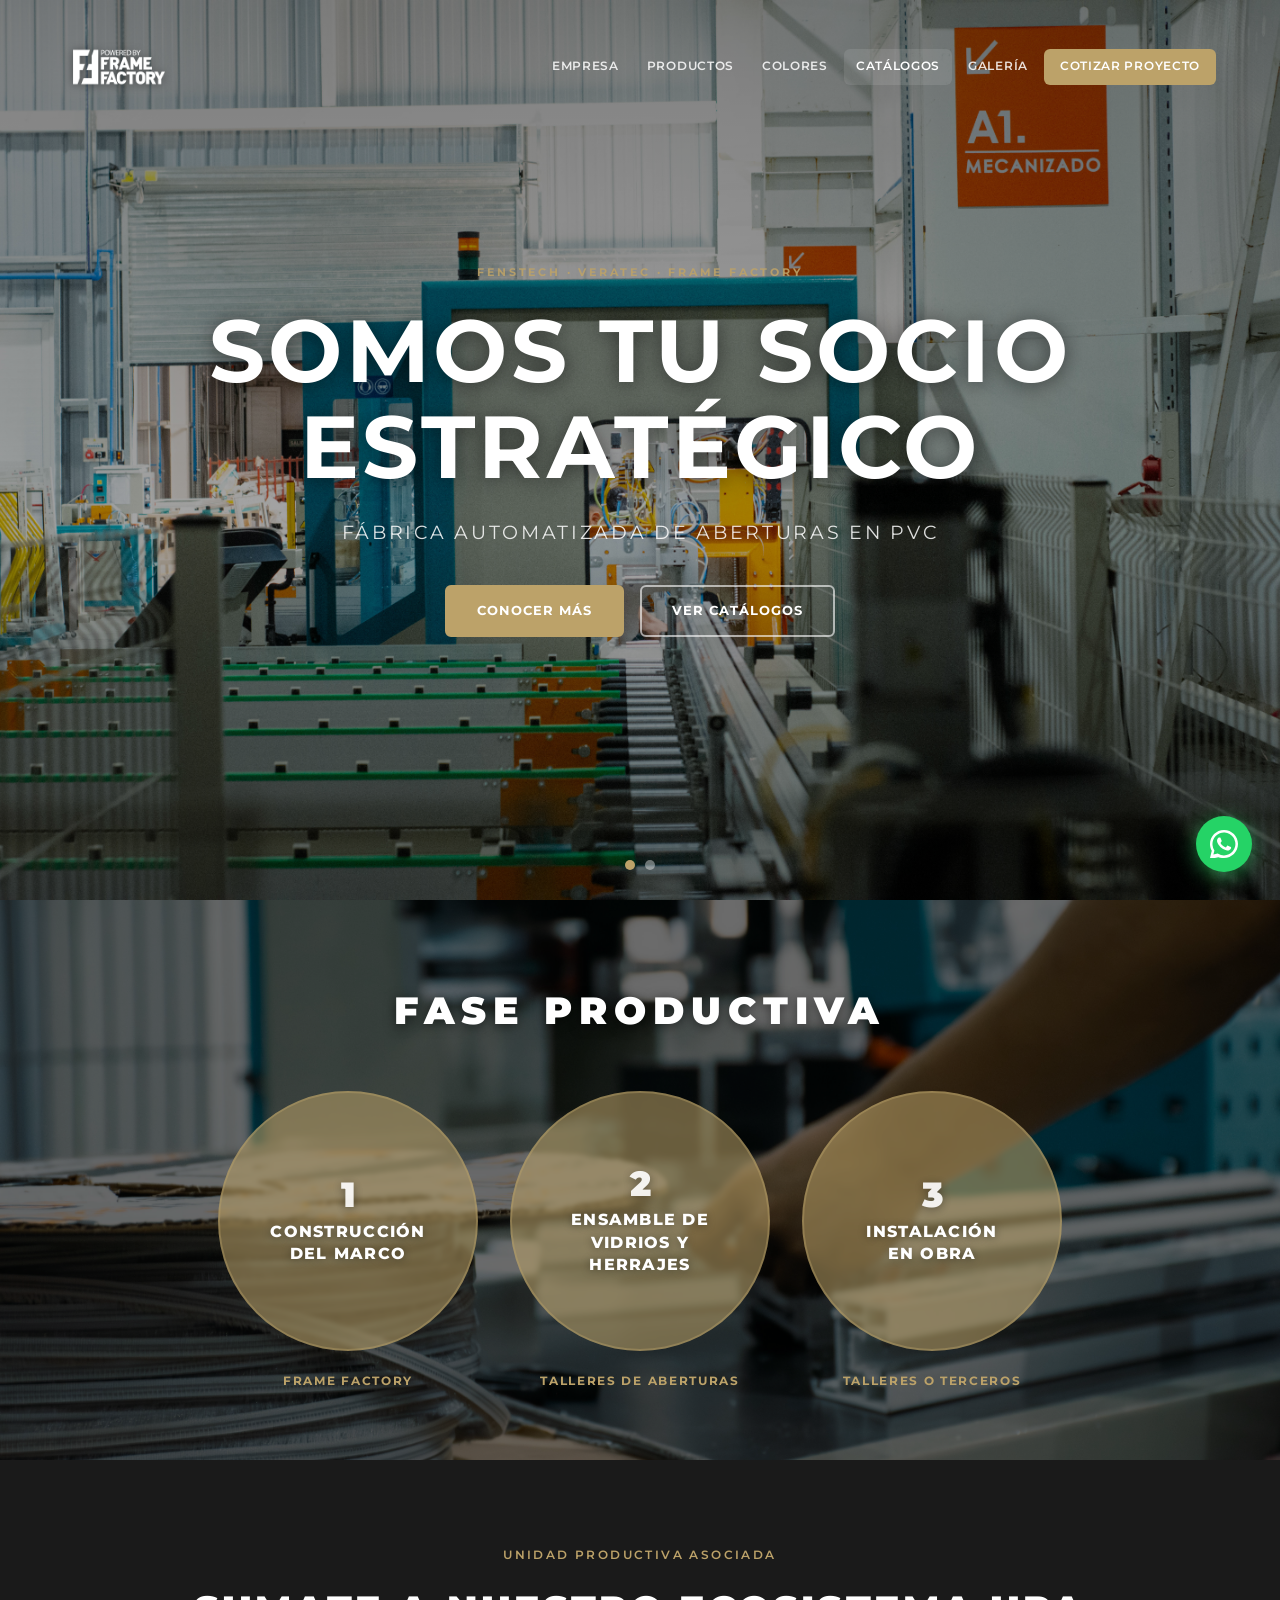
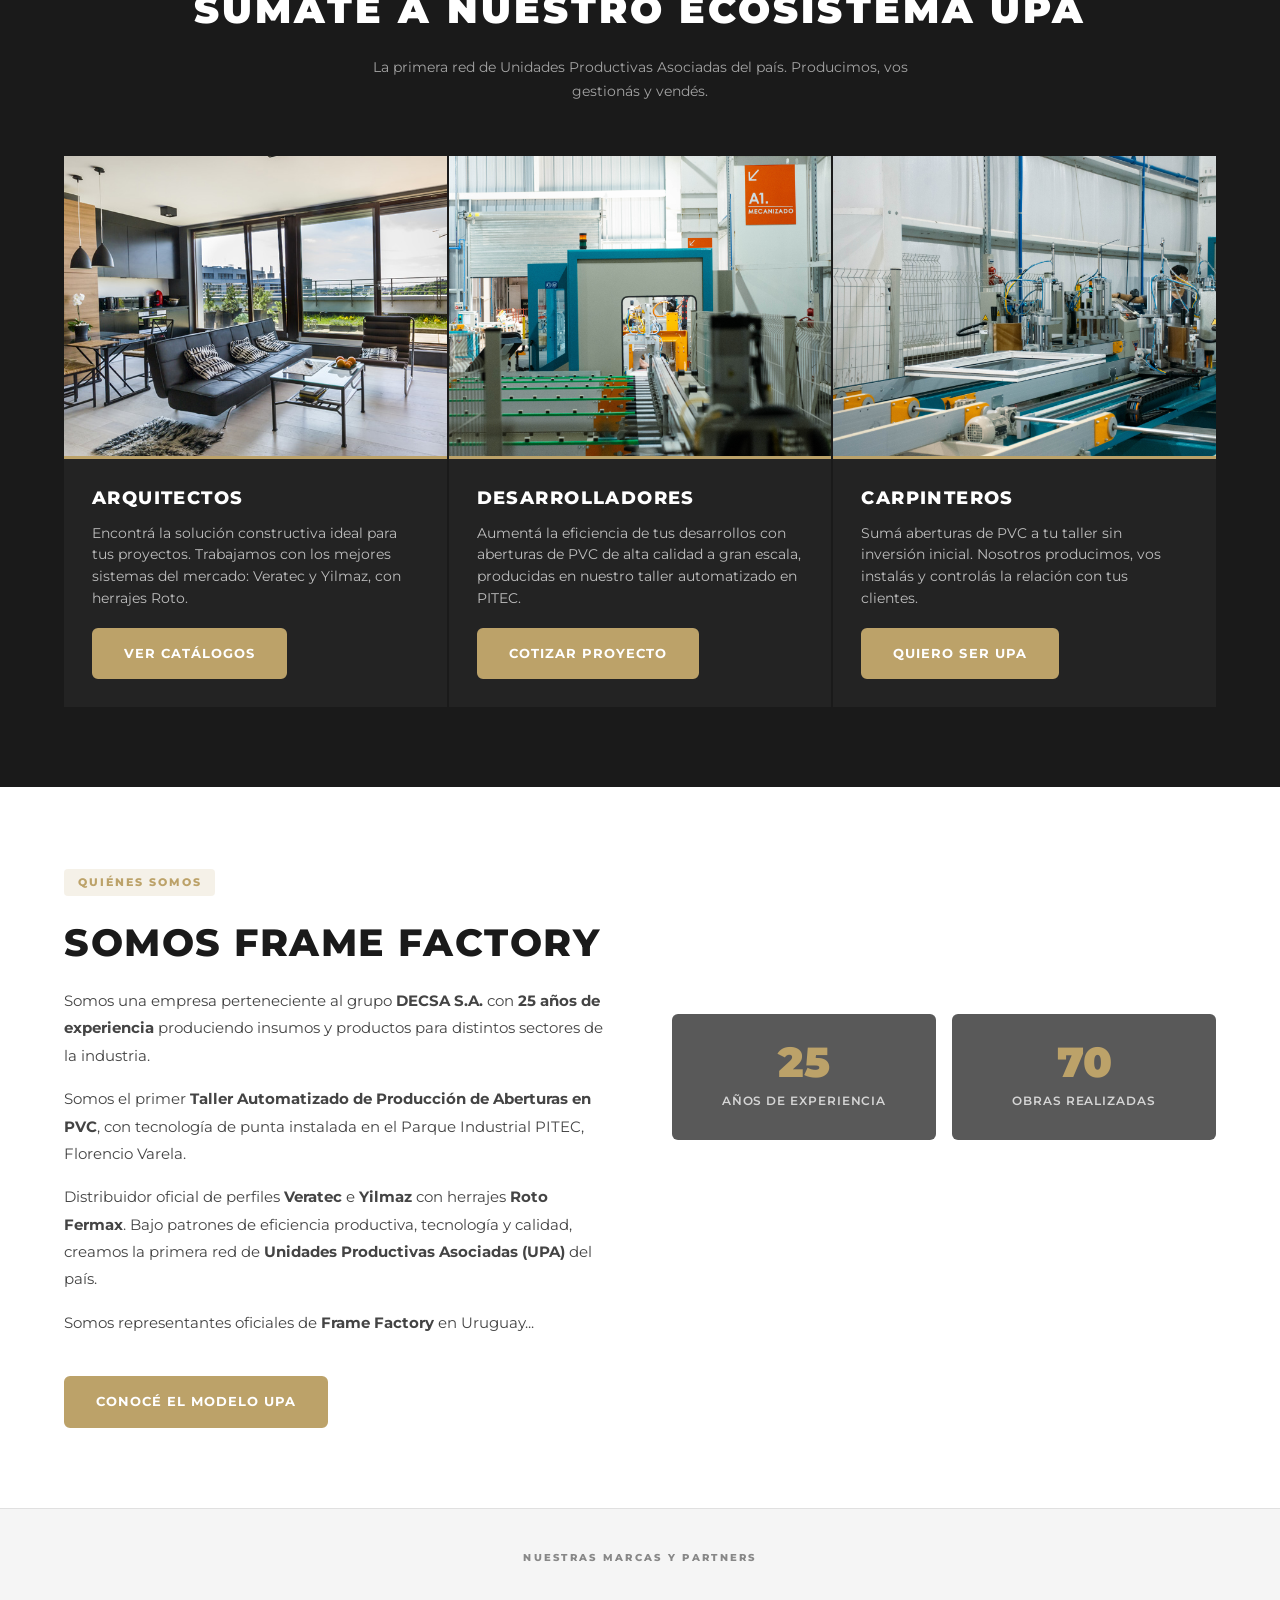
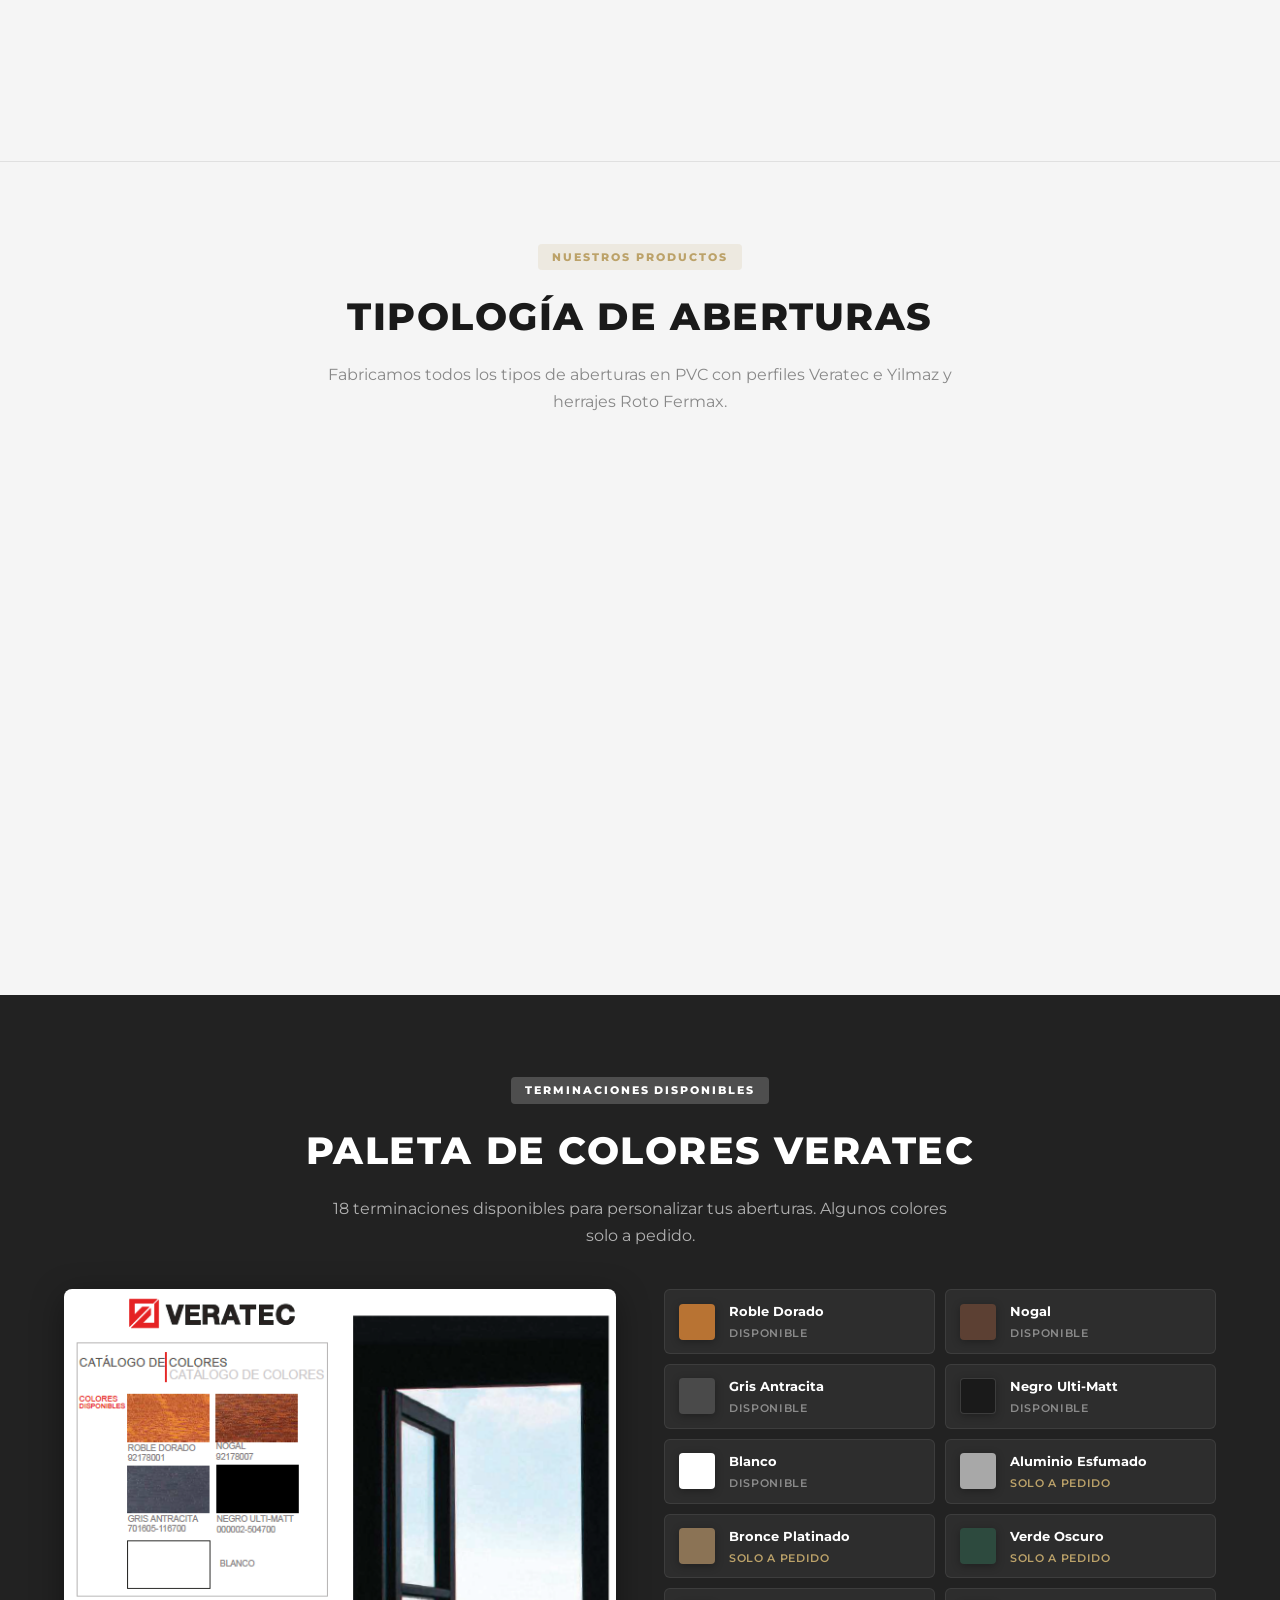
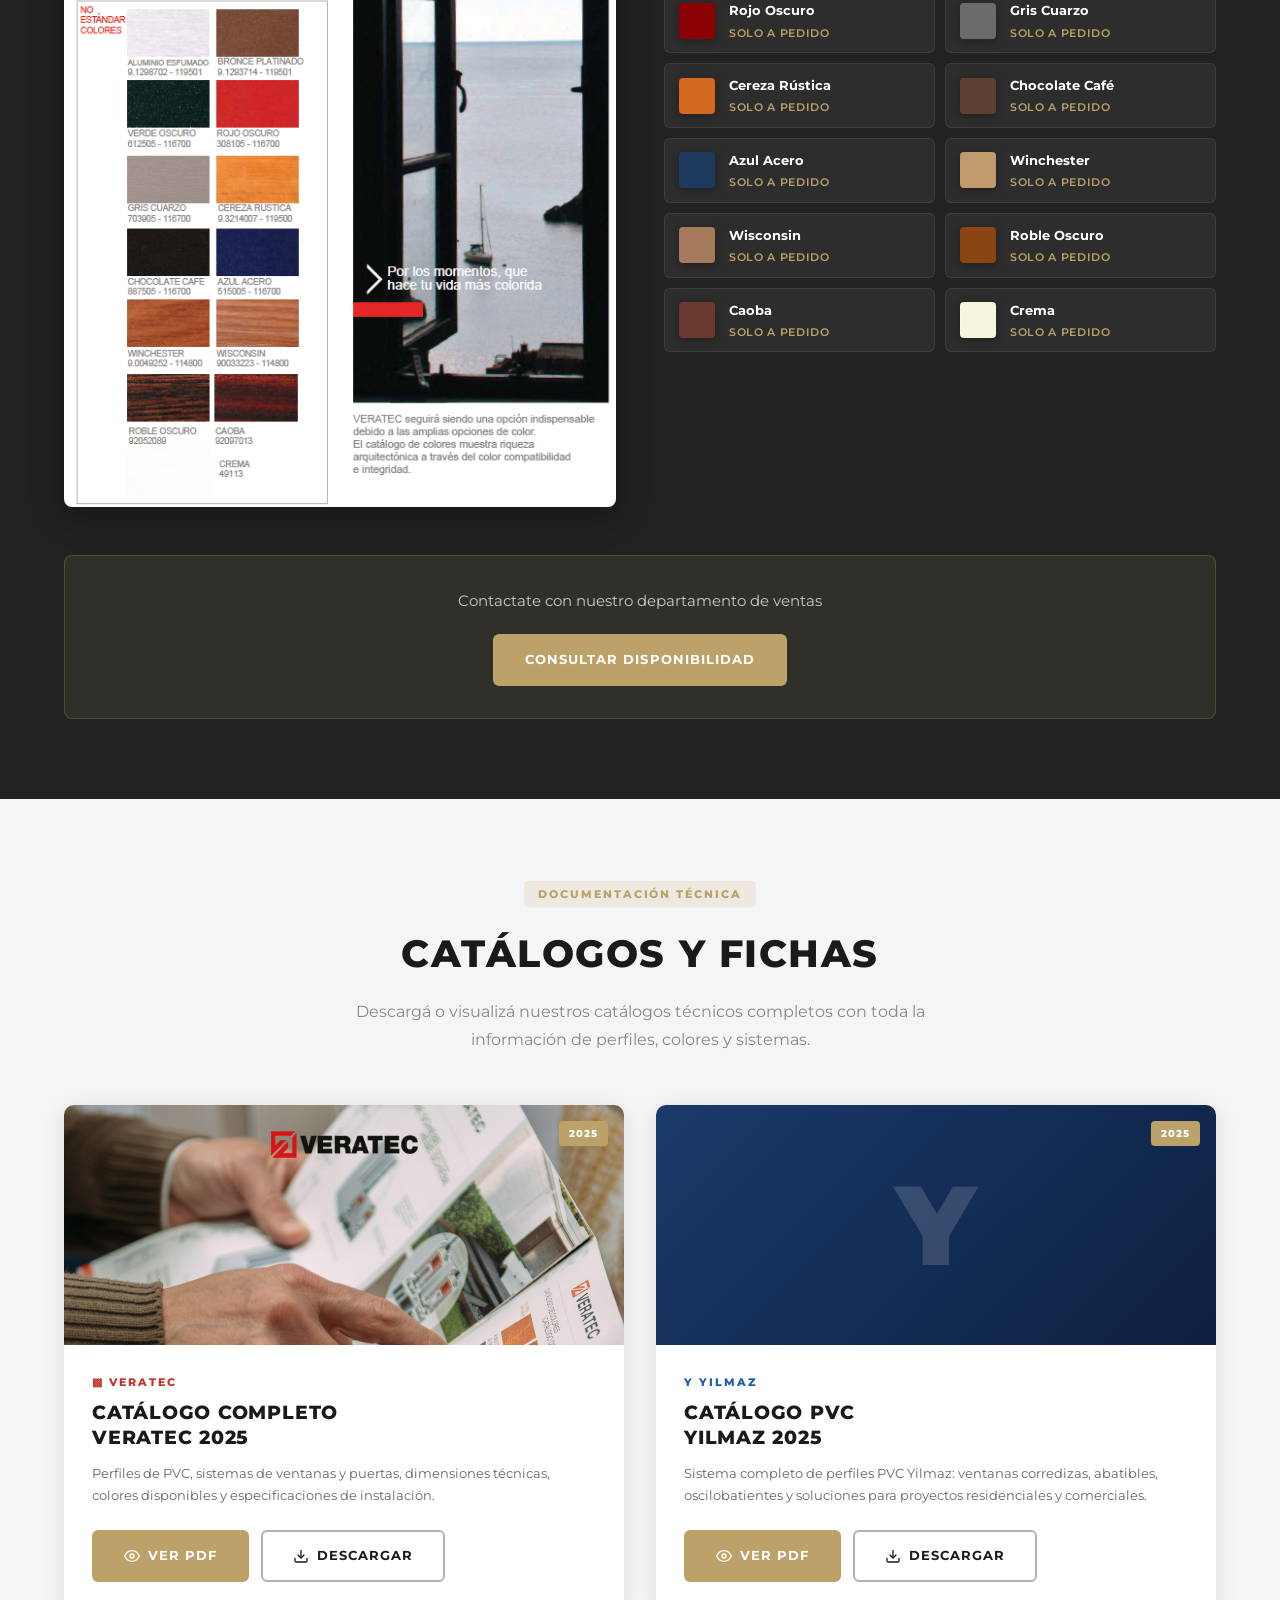
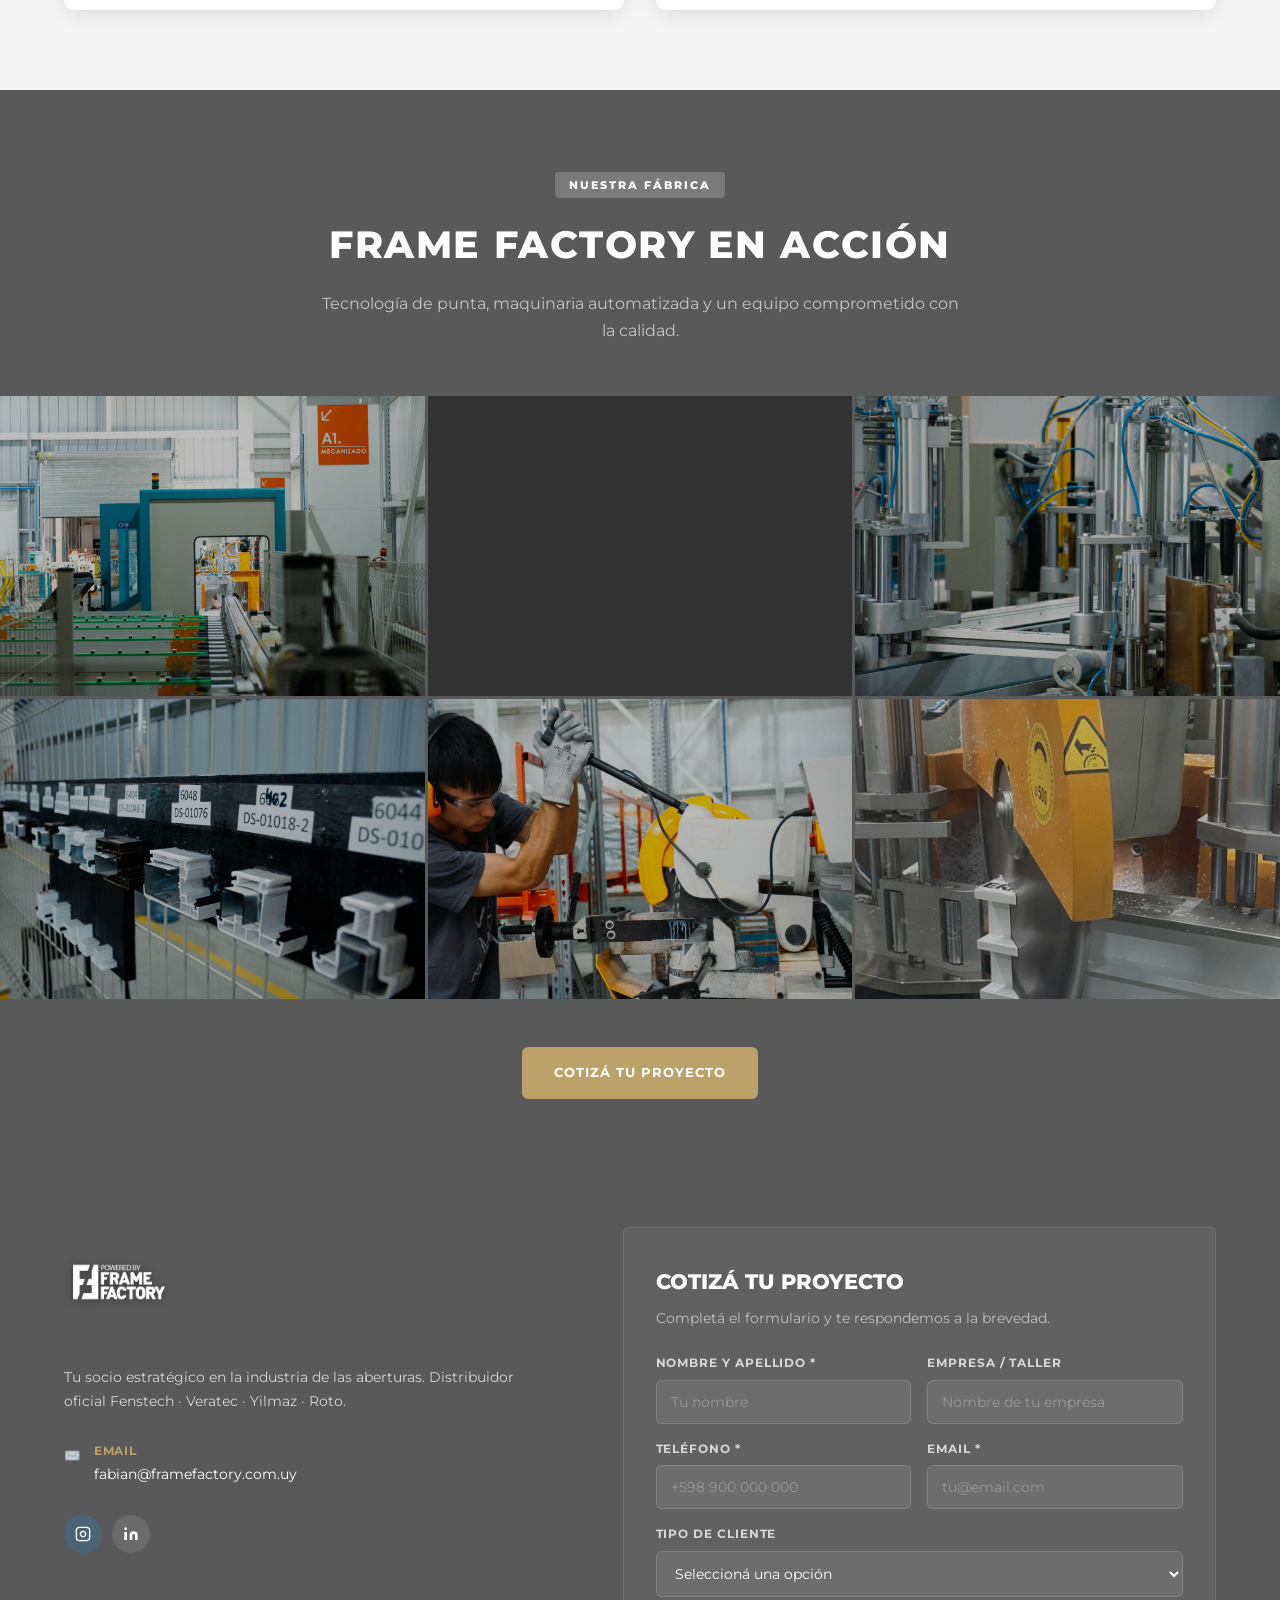
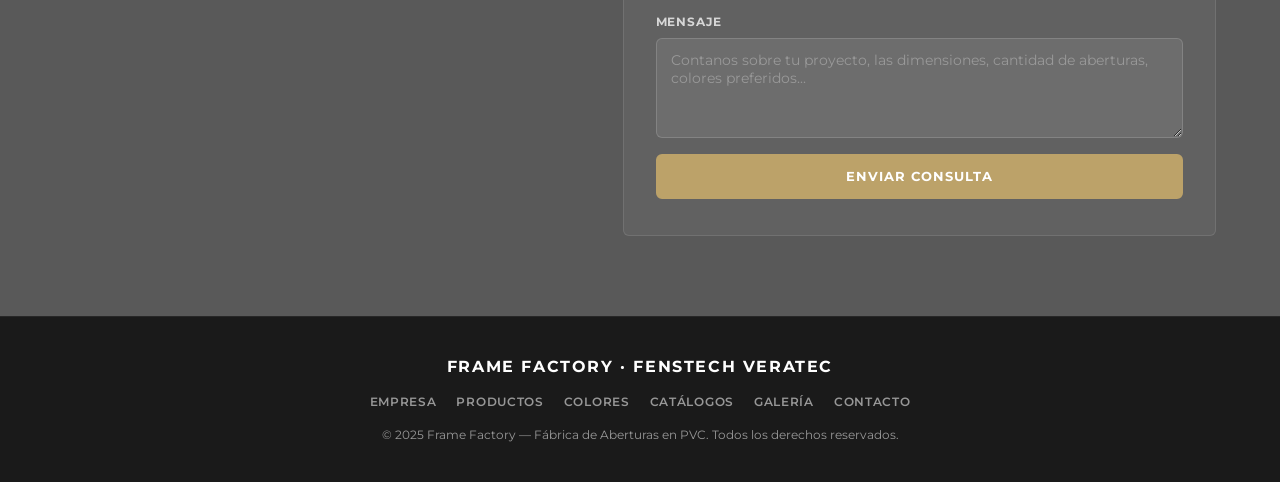
==== index.html @ 64dab358 "Agregar imagen banderola" ====
<!DOCTYPE html>
<html lang="es">
<head>
  <meta charset="UTF-8" />
  <meta name="viewport" content="width=device-width, initial-scale=1.0" />
  <title>Frame Factory – Fábrica de Aberturas en PVC | Fenstech Veratec</title>
  <link rel="icon" type="image/svg+xml" href="img/favicon.svg" />
  <link rel="icon" type="image/png" href="img/logo.png" />
  <link rel="apple-touch-icon" href="img/logo.png" />
  <meta name="description" content="Frame Factory – Primer taller automatizado de aberturas en PVC de Argentina. Distribuidor Fenstech Veratec. Florencio Varela, Buenos Aires." />
  <meta property="og:title" content="Frame Factory – Fábrica de Aberturas en PVC" />
  <meta property="og:description" content="Primer taller automatizado de aberturas en PVC. Distribuidor Fenstech Veratec · Yilmaz · Roto." />
  <meta property="og:image" content="img/hero/hero1.jpg" />
  <meta property="og:type" content="website" />
  <link rel="preconnect" href="https://fonts.googleapis.com" />
  <link rel="preconnect" href="https://fonts.gstatic.com" crossorigin />
  <link href="https://fonts.googleapis.com/css2?family=Montserrat:wght@300;400;500;600;700;800;900&display=swap" rel="stylesheet" />
  <link rel="stylesheet" href="css/style.css" />
</head>
<body>

  <!-- ===== HEADER ===== -->
  <header class="header" id="header">
    <div class="container header__inner">
      <a href="#" class="logo">
        <img src="img/logo.png"
             alt="Frame Factory"
             class="logo__img" />
      </a>
      <nav class="nav" id="nav">
        <a href="#empresa"    class="nav__link">Empresa</a>
        <a href="#productos"  class="nav__link">Productos</a>
        <a href="#colores"    class="nav__link">Colores</a>
        <a href="#catalogos"  class="nav__link">Catálogos</a>
        <a href="#galeria"    class="nav__link">Galería</a>
        <a href="#contacto"   class="nav__link nav__link--cta">Cotizar Proyecto</a>
      </nav>
      <button class="hamburger" id="hamburger" aria-label="Menú">
        <span></span><span></span><span></span>
      </button>
    </div>
  </header>

  <!-- ===== HERO CAROUSEL ===== -->
  <section class="hero" id="inicio">
    <div class="hero__slides">
      <div class="hero__slide hero__slide--1 active"></div>
      <div class="hero__slide hero__slide--2"></div>
    </div>
    <div class="hero__overlay"></div>
    <div class="hero__content container">
      <p class="hero__eyebrow">FENSTECH · VERATEC · FRAME FACTORY</p>
      <h1 class="hero__title">
        SOMOS TU SOCIO<br>ESTRATÉGICO
      </h1>
      <p class="hero__subtitle">FÁBRICA AUTOMATIZADA DE ABERTURAS EN PVC</p>
      <div class="hero__btns">
        <a href="#empresa"   class="btn btn--gold">Conocer más</a>
        <a href="#catalogos" class="btn btn--outline">Ver catálogos</a>
      </div>
    </div>
    <div class="hero__dots">
      <span class="hero__dot active" data-slide="0"></span>
      <span class="hero__dot" data-slide="1"></span>
    </div>
  </section>

  <!-- ===== FASE PRODUCTIVA ===== -->
  <section class="fase" id="fase">
    <div class="fase__bg" data-bg="img/fabrica/fase-bg.jpg"></div>
    <div class="fase__overlay"></div>
    <div class="fase__inner">
      <h2 class="fase__title">FASE PRODUCTIVA</h2>
      <div class="fase__circles">
        <div class="fase__col">
          <div class="fase__circle">
            <div class="fase__circle-inner">
              <span class="fase__num">1</span>
              <span class="fase__step">CONSTRUCCIÓN<br>DEL MARCO</span>
            </div>
          </div>
          <p class="fase__sub">FRAME FACTORY</p>
        </div>
        <div class="fase__col">
          <div class="fase__circle">
            <div class="fase__circle-inner">
              <span class="fase__num">2</span>
              <span class="fase__step">ENSAMBLE DE<br>VIDRIOS Y HERRAJES</span>
            </div>
          </div>
          <p class="fase__sub">TALLERES DE ABERTURAS</p>
        </div>
        <div class="fase__col">
          <div class="fase__circle">
            <div class="fase__circle-inner">
              <span class="fase__num">3</span>
              <span class="fase__step">INSTALACIÓN<br>EN OBRA</span>
            </div>
          </div>
          <p class="fase__sub">TALLERES O TERCEROS</p>
        </div>
      </div>
    </div>
  </section>

  <!-- ===== UPA ECOSYSTEM ===== -->
  <section class="upa-eco section--dark" id="upa">
    <div class="container">
      <div class="upa-eco__header">
        <span class="upa-eco__label">Unidad Productiva Asociada</span>
        <h2 class="upa-eco__title">SUMATE A NUESTRO ECOSISTEMA UPA</h2>
        <p class="upa-eco__desc">La primera red de Unidades Productivas Asociadas del país. Producimos, vos gestionás y vendés.</p>
      </div>
      <div class="upa-eco__grid">
        <div class="upa-eco__card">
          <div class="upa-eco__img upa-eco__img--arquitectos" data-bg="img/partners/instalacion-pvc.jpg"></div>
          <div class="upa-eco__content">
            <h3>Arquitectos</h3>
            <p>Encontrá la solución constructiva ideal para tus proyectos. Trabajamos con los mejores sistemas del mercado: Veratec y Yilmaz, con herrajes Roto.</p>
            <a href="#catalogos" class="btn btn--gold">Ver Catálogos</a>
          </div>
        </div>
        <div class="upa-eco__card">
          <div class="upa-eco__img upa-eco__img--desarrolladores" data-bg="img/hero/hero1.jpg"></div>
          <div class="upa-eco__content">
            <h3>Desarrolladores</h3>
            <p>Aumentá la eficiencia de tus desarrollos con aberturas de PVC de alta calidad a gran escala, producidas en nuestro taller automatizado en PITEC.</p>
            <a href="#contacto" class="btn btn--gold">Cotizar Proyecto</a>
          </div>
        </div>
        <div class="upa-eco__card">
          <div class="upa-eco__img upa-eco__img--carpinteros" data-bg="img/hero/hero2.jpg"></div>
          <div class="upa-eco__content">
            <h3>Carpinteros</h3>
            <p>Sumá aberturas de PVC a tu taller sin inversión inicial. Nosotros producimos, vos instalás y controlás la relación con tus clientes.</p>
            <a href="#contacto" class="btn btn--gold">Quiero ser UPA</a>
          </div>
        </div>
      </div>
    </div>
  </section>

  <!-- ===== NOSOTROS ===== -->
  <section class="nosotros section" id="empresa">
    <div class="container nosotros__grid">
      <div class="nosotros__text">
        <span class="tag">QUIÉNES SOMOS</span>
        <h2 class="section__title">Somos Frame Factory</h2>
        <p>Somos una empresa perteneciente al grupo <strong>DECSA S.A.</strong> con <strong>25 años de experiencia</strong> produciendo insumos y productos para distintos sectores de la industria.</p>
        <p>Somos el primer <strong>Taller Automatizado de Producción de Aberturas en PVC</strong>, con tecnología de punta instalada en el Parque Industrial PITEC, Florencio Varela.</p>
        <p>Distribuidor oficial de perfiles <strong>Veratec</strong> e <strong>Yilmaz</strong> con herrajes <strong>Roto Fermax</strong>. Bajo patrones de eficiencia productiva, tecnología y calidad, creamos la primera red de <strong>Unidades Productivas Asociadas (UPA)</strong> del país.</p>
        <p>Somos representantes oficiales de <strong>Frame Factory</strong> en Uruguay...</p>
        <a href="#upa" class="btn btn--gold" style="margin-top:24px;">Conocé el modelo UPA</a>
      </div>
      <div class="nosotros__stats">
        <div class="stat__card">
          <span class="stat__num" data-target="25">0</span>
          <span class="stat__label">Años de experiencia</span>
        </div>
        <div class="stat__card">
          <span class="stat__num" data-target="70">0</span>
          <span class="stat__label">Obras realizadas</span>
        </div>
        <div class="stat__card">
          <span class="stat__num" data-target="430">0</span>
          <span class="stat__label">Presupuestos</span>
        </div>
        <div class="stat__card">
          <span class="stat__num">UPA</span>
          <span class="stat__label">Red de asociados activos</span>
        </div>
      </div>
    </div>
  </section>

  <!-- ===== PARTNERS STRIP ===== -->
  <section class="partners-strip">
    <div class="container">
      <p class="partners-strip__label">NUESTRAS MARCAS Y PARTNERS</p>
      <div class="partners-strip__grid">
        <div class="partner-logo partner-logo--veratec">
          <div class="partner-logo__icon partner-logo__icon--veratec">&#9641;</div>
          <span>VERATEC</span>
          <small>Perfiles de PVC</small>
        </div>
        <div class="partner-logo partner-logo--fenstech">
          <div class="partner-logo__icon partner-logo__icon--fenstech">&#8735;</div>
          <span>FENSTECH</span>
          <small>Distribuidor Oficial</small>
        </div>
        <div class="partner-logo partner-logo--yilmaz">
          <div class="partner-logo__icon partner-logo__icon--yilmaz">Y</div>
          <span>YILMAZ</span>
          <small>Sistemas PVC</small>
        </div>
        <div class="partner-logo partner-logo--roto">
          <img src="img/partners/logo-roto.svg" alt="Roto Fermax" class="partner-logo__svg" loading="lazy" onerror="this.style.display='none';this.nextElementSibling.style.display='block'" />
          <span style="display:none">Roto<sup>®</sup></span>
          <small>Herrajes Premium</small>
        </div>
      </div>
    </div>
  </section>

  <!-- ===== TIPOLOGÍA ===== -->
  <section class="tipologia section section--light" id="productos">
    <div class="container">
      <div class="section__header">
        <span class="tag">NUESTROS PRODUCTOS</span>
        <h2 class="section__title">TIPOLOGÍA DE ABERTURAS</h2>
        <p class="section__lead">Fabricamos todos los tipos de aberturas en PVC con perfiles Veratec e Yilmaz y herrajes Roto Fermax.</p>
      </div>
      <div class="tipo__grid">
        <div class="tipo__card">
          <div class="tipo__img tipo__img--banderola" data-bg="img/galeria/bandolera.png"></div>
          <span class="tipo__name">BANDEROLA</span>
        </div>
        <div class="tipo__card">
          <div class="tipo__img tipo__img--corrediza" data-bg="img/galeria/g6.jpg"></div>
          <span class="tipo__name">CORREDIZA</span>
        </div>
        <div class="tipo__card">
          <div class="tipo__img tipo__img--corrediza2" data-bg="img/partners/instalacion-pvc.jpg"></div>
          <span class="tipo__name">CORREDIZA 2 GUÍAS</span>
        </div>
        <div class="tipo__card">
          <div class="tipo__img tipo__img--corrediza3" data-bg="img/partners/perfiles1.jpg"></div>
          <span class="tipo__name">CORREDIZA 3 GUÍAS</span>
        </div>
        <div class="tipo__card">
          <div class="tipo__img tipo__img--abrir1" data-bg="img/partners/perfiles2.jpg"></div>
          <span class="tipo__name">DE ABRIR 1 HOJA</span>
        </div>
        <div class="tipo__card">
          <div class="tipo__img tipo__img--abrir2" data-bg="img/partners/perfiles3.jpg"></div>
          <span class="tipo__name">DE ABRIR 2 HOJAS</span>
        </div>
        <div class="tipo__card">
          <div class="tipo__img tipo__img--oscilo" data-bg="img/galeria/g3.jpg"></div>
          <span class="tipo__name">OSCILOBATIENTE</span>
        </div>
        <div class="tipo__card">
          <div class="tipo__img tipo__img--fijo" data-bg="img/galeria/g2.jpg"></div>
          <span class="tipo__name">PAÑO FIJO</span>
        </div>
        <div class="tipo__card">
          <div class="tipo__img tipo__img--practicable" data-bg="img/partners/instalacion-pvc.jpg"></div>
          <span class="tipo__name">PRACTICABLE</span>
        </div>
        <div class="tipo__card">
          <div class="tipo__img tipo__img--proyectante" data-bg="img/galeria/g1.jpg"></div>
          <span class="tipo__name">PROYECTANTE</span>
        </div>
      </div>
    </div>
  </section>

  <!-- ===== COLORES VERATEC ===== -->
  <section class="colores section section--dark" id="colores">
    <div class="container">
      <div class="section__header">
        <span class="tag tag--light">TERMINACIONES DISPONIBLES</span>
        <h2 class="section__title section__title--light">PALETA DE COLORES VERATEC</h2>
        <p class="section__lead" style="color:rgba(255,255,255,0.65)">
          18 terminaciones disponibles para personalizar tus aberturas. Algunos colores solo a pedido.
        </p>
      </div>

      <div class="colores__layout">
        <div class="colores__img-wrap">
          <img src="img/colores/Captura de pantalla 2026-04-08 163722.png" alt="Paleta de colores Veratec Fenstech" class="colores__img" loading="lazy" />
        </div>
        <div class="colores__list">
          <!-- COLORES DISPONIBLES -->
          <div class="color__item">
            <div class="color__swatch" style="background:#b87333;"></div>
            <div class="color__info"><strong>Roble Dorado</strong><span>Disponible</span></div>
          </div>
          <div class="color__item">
            <div class="color__swatch" style="background:#5c4033;"></div>
            <div class="color__info"><strong>Nogal</strong><span>Disponible</span></div>
          </div>
          <div class="color__item">
            <div class="color__swatch" style="background:#4a4a4a;"></div>
            <div class="color__info"><strong>Gris Antracita</strong><span>Disponible</span></div>
          </div>
          <div class="color__item">
            <div class="color__swatch" style="background:#1a1a1a; border:1px solid rgba(255,255,255,0.15);"></div>
            <div class="color__info"><strong>Negro Ulti-Matt</strong><span>Disponible</span></div>
          </div>
          <div class="color__item">
            <div class="color__swatch" style="background:#ffffff; border:1px solid rgba(255,255,255,0.3);"></div>
            <div class="color__info"><strong>Blanco</strong><span>Disponible</span></div>
          </div>
          <!-- COLORES NO ESTÁNDAR (Solo a pedido) -->
          <div class="color__item">
            <div class="color__swatch" style="background:#a8a8a8;"></div>
            <div class="color__info"><strong>Aluminio Esfumado</strong><span class="badge-pedido">Solo a pedido</span></div>
          </div>
          <div class="color__item">
            <div class="color__swatch" style="background:#8b7355;"></div>
            <div class="color__info"><strong>Bronce Platinado</strong><span class="badge-pedido">Solo a pedido</span></div>
          </div>
          <div class="color__item">
            <div class="color__swatch" style="background:#2d4a3e;"></div>
            <div class="color__info"><strong>Verde Oscuro</strong><span class="badge-pedido">Solo a pedido</span></div>
          </div>
          <div class="color__item">
            <div class="color__swatch" style="background:#8b0000;"></div>
            <div class="color__info"><strong>Rojo Oscuro</strong><span class="badge-pedido">Solo a pedido</span></div>
          </div>
          <div class="color__item">
            <div class="color__swatch" style="background:#6b6b6b;"></div>
            <div class="color__info"><strong>Gris Cuarzo</strong><span class="badge-pedido">Solo a pedido</span></div>
          </div>
          <div class="color__item">
            <div class="color__swatch" style="background:#d2691e;"></div>
            <div class="color__info"><strong>Cereza Rústica</strong><span class="badge-pedido">Solo a pedido</span></div>
          </div>
          <div class="color__item">
            <div class="color__swatch" style="background:#5c4033;"></div>
            <div class="color__info"><strong>Chocolate Café</strong><span class="badge-pedido">Solo a pedido</span></div>
          </div>
          <div class="color__item">
            <div class="color__swatch" style="background:#1e3a5f;"></div>
            <div class="color__info"><strong>Azul Acero</strong><span class="badge-pedido">Solo a pedido</span></div>
          </div>
          <div class="color__item">
            <div class="color__swatch" style="background:#c19a6b;"></div>
            <div class="color__info"><strong>Winchester</strong><span class="badge-pedido">Solo a pedido</span></div>
          </div>
          <div class="color__item">
            <div class="color__swatch" style="background:#a67b5b;"></div>
            <div class="color__info"><strong>Wisconsin</strong><span class="badge-pedido">Solo a pedido</span></div>
          </div>
          <div class="color__item">
            <div class="color__swatch" style="background:#8b4513;"></div>
            <div class="color__info"><strong>Roble Oscuro</strong><span class="badge-pedido">Solo a pedido</span></div>
          </div>
          <div class="color__item">
            <div class="color__swatch" style="background:#6b3a2e;"></div>
            <div class="color__info"><strong>Caoba</strong><span class="badge-pedido">Solo a pedido</span></div>
          </div>
          <div class="color__item">
            <div class="color__swatch" style="background:#f5f5dc; border:1px solid rgba(255,255,255,0.2);"></div>
            <div class="color__info"><strong>Crema</strong><span class="badge-pedido">Solo a pedido</span></div>
          </div>
        </div>
      </div>

      <div class="colores__cta">
        <p>Contactate con nuestro departamento de ventas</p>
        <a href="#contacto" class="btn btn--gold">Consultar disponibilidad</a>
      </div>
    </div>
  </section>

  <!-- ===== CATÁLOGOS ===== -->
  <section class="catalogos section section--light" id="catalogos">
    <div class="container">
      <div class="section__header">
        <span class="tag">DOCUMENTACIÓN TÉCNICA</span>
        <h2 class="section__title">CATÁLOGOS Y FICHAS</h2>
        <p class="section__lead">Descargá o visualizá nuestros catálogos técnicos completos con toda la información de perfiles, colores y sistemas.</p>
      </div>

      <div class="catalogos__grid">

        <!-- Catálogo Veratec -->
        <div class="catalogo__card">
          <div class="catalogo__preview">
            <img src="img/partners/catalogo-veratec.jpg" alt="Catálogo Veratec 2025" class="catalogo__thumb" loading="lazy" />
            <div class="catalogo__badge">2025</div>
          </div>
          <div class="catalogo__body">
            <p class="catalogo__marca">&#9641; VERATEC</p>
            <h3 class="catalogo__title">Catálogo Completo<br>Veratec 2025</h3>
            <p class="catalogo__desc">Perfiles de PVC, sistemas de ventanas y puertas, dimensiones técnicas, colores disponibles y especificaciones de instalación.</p>
            <div class="catalogo__actions">
              <button class="btn btn--gold" onclick="abrirVisor('pdf/catalogo-veratec-2025.pdf', 'Catálogo Veratec 2025')">
                <svg viewBox="0 0 24 24" fill="none" stroke="currentColor" stroke-width="2" style="width:16px;height:16px"><path d="M1 12s4-8 11-8 11 8 11 8-4 8-11 8-11-8-11-8z"/><circle cx="12" cy="12" r="3"/></svg>
                Ver PDF
              </button>
              <a href="pdf/catalogo-veratec-2025.pdf" download class="btn btn--outline-dark">
                <svg viewBox="0 0 24 24" fill="none" stroke="currentColor" stroke-width="2" style="width:16px;height:16px"><path d="M21 15v4a2 2 0 01-2 2H5a2 2 0 01-2-2v-4"/><polyline points="7 10 12 15 17 10"/><line x1="12" y1="15" x2="12" y2="3"/></svg>
                Descargar
              </a>
            </div>
          </div>
        </div>

        <!-- Catálogo Yilmaz -->
        <div class="catalogo__card">
          <div class="catalogo__preview catalogo__preview--yilmaz">
            <div class="catalogo__placeholder-img">
              <span class="catalogo__brand-letter">Y</span>
            </div>
            <div class="catalogo__badge">2025</div>
          </div>
          <div class="catalogo__body">
            <p class="catalogo__marca" style="color:#1a5fa8;">Y YILMAZ</p>
            <h3 class="catalogo__title">Catálogo PVC<br>Yilmaz 2025</h3>
            <p class="catalogo__desc">Sistema completo de perfiles PVC Yilmaz: ventanas corredizas, abatibles, oscilobatientes y soluciones para proyectos residenciales y comerciales.</p>
            <div class="catalogo__actions">
              <button class="btn btn--gold" onclick="abrirVisor('pdf/catalogo-yilmaz-2025.pdf', 'Catálogo Yilmaz PVC 2025')">
                <svg viewBox="0 0 24 24" fill="none" stroke="currentColor" stroke-width="2" style="width:16px;height:16px"><path d="M1 12s4-8 11-8 11 8 11 8-4 8-11 8-11-8-11-8z"/><circle cx="12" cy="12" r="3"/></svg>
                Ver PDF
              </button>
              <a href="pdf/catalogo-yilmaz-2025.pdf" download class="btn btn--outline-dark">
                <svg viewBox="0 0 24 24" fill="none" stroke="currentColor" stroke-width="2" style="width:16px;height:16px"><path d="M21 15v4a2 2 0 01-2 2H5a2 2 0 01-2-2v-4"/><polyline points="7 10 12 15 17 10"/><line x1="12" y1="15" x2="12" y2="3"/></svg>
                Descargar
              </a>
            </div>
          </div>
        </div>

      </div>
    </div>
  </section>

  <!-- ===== PDF VISOR MODAL ===== -->
  <div class="pdf-modal" id="pdfModal" role="dialog" aria-modal="true" aria-label="Visor de PDF">
    <div class="pdf-modal__backdrop" onclick="cerrarVisor()"></div>
    <div class="pdf-modal__box">
      <div class="pdf-modal__header">
        <span class="pdf-modal__title" id="pdfModalTitle">Catálogo</span>
        <div class="pdf-modal__controls">
          <a id="pdfDownloadLink" href="#" download class="btn btn--gold btn--sm">Descargar PDF</a>
          <button class="pdf-modal__close" onclick="cerrarVisor()" aria-label="Cerrar">&#10005;</button>
        </div>
      </div>
      <div class="pdf-modal__body">
        <iframe id="pdfFrame" src="" title="Visor PDF" allowfullscreen></iframe>
      </div>
    </div>
  </div>

  <!-- ===== GALERÍA ===== -->
  <section class="galeria" id="galeria">
    <div class="container">
      <div class="section__header">
        <span class="tag tag--light">NUESTRA FÁBRICA</span>
        <h2 class="section__title section__title--light">FRAME FACTORY EN ACCIÓN</h2>
        <p class="section__lead" style="color:rgba(255,255,255,0.65)">Tecnología de punta, maquinaria automatizada y un equipo comprometido con la calidad.</p>
      </div>
    </div>
    <div class="galeria__grid">
      <div class="galeria__item galeria__item--1" data-bg="img/galeria/g1.jpg">
        <div class="galeria__overlay">
          <span class="galeria__caption">Área de Mecanizado</span>
        </div>
      </div>
      <div class="galeria__item galeria__item--2" data-bg="img/galeria/g2.jpg">
        <div class="galeria__overlay">
          <span class="galeria__caption">Control de Producción</span>
        </div>
      </div>
      <div class="galeria__item galeria__item--3" data-bg="img/galeria/g3.jpg">
        <div class="galeria__overlay">
          <span class="galeria__caption">Maquinaria TK 503</span>
        </div>
      </div>
      <div class="galeria__item galeria__item--4" data-bg="img/galeria/g4.jpg">
        <div class="galeria__overlay">
          <span class="galeria__caption">Stock de Perfiles PVC</span>
        </div>
      </div>
      <div class="galeria__item galeria__item--5" data-bg="img/galeria/g5.jpg">
        <div class="galeria__overlay">
          <span class="galeria__caption">Proceso de Corte</span>
        </div>
      </div>
      <div class="galeria__item galeria__item--6" data-bg="img/galeria/g6.jpg">
        <div class="galeria__overlay">
          <span class="galeria__caption">Planta Industrial PITEC</span>
        </div>
      </div>
    </div>
    <div class="galeria__cta container">
      <a href="#contacto" class="btn btn--gold">Cotizá tu proyecto</a>
    </div>
  </section>

  <!-- ===== CONTACTO ===== -->
  <section class="contacto section section--dark" id="contacto">
    <div class="container contacto__grid">
      <div class="contacto__info">
        <div class="logo logo--white" style="margin-bottom:28px;">
          <img src="img/logo.png" alt="Frame Factory" class="logo__img" />
        </div>
        <p class="contacto__tagline">Tu socio estratégico en la industria de las aberturas. Distribuidor oficial Fenstech · Veratec · Yilmaz · Roto.</p>
        <div class="contacto__items">
          <div class="contacto__item">
            <span class="contacto__ico">✉️</span>
            <div>
              <strong>Email</strong>
              <a href="mailto:fabian@framefactory.com.uy" class="contacto__link">fabian@framefactory.com.uy</a>
            </div>
          </div>
        </div>
        <div class="contacto__social">
          <a href="https://www.instagram.com/fenstechveratec" target="_blank" class="social__btn social__btn--fenstech" aria-label="Instagram Fenstech">
            <svg viewBox="0 0 24 24" fill="none" stroke="currentColor" stroke-width="2"><rect x="2" y="2" width="20" height="20" rx="5"/><path d="M16 11.37A4 4 0 1112.63 8 4 4 0 0116 11.37z"/><line x1="17.5" y1="6.5" x2="17.51" y2="6.5"/></svg>
          </a>
          <a href="https://www.linkedin.com/company/framefactoryarg" target="_blank" class="social__btn" aria-label="LinkedIn">
            <svg viewBox="0 0 24 24" fill="currentColor"><path d="M16 8a6 6 0 016 6v7h-4v-7a2 2 0 00-2-2 2 2 0 00-2 2v7h-4v-7a6 6 0 016-6zM2 9h4v12H2z"/><circle cx="4" cy="4" r="2"/></svg>
          </a>
        </div>
      </div>

      <div class="contacto__form-wrap">
        <h3>Cotizá tu proyecto</h3>
        <p>Completá el formulario y te respondemos a la brevedad.</p>
        <form class="contacto__form" id="contactForm">
          <div class="form__row">
            <div class="form__group">
              <label for="nombre">Nombre y apellido *</label>
              <input type="text" id="nombre" name="nombre" placeholder="Tu nombre" required />
            </div>
            <div class="form__group">
              <label for="empresa">Empresa / Taller</label>
              <input type="text" id="empresa-input" name="empresa" placeholder="Nombre de tu empresa" />
            </div>
          </div>
          <div class="form__row">
            <div class="form__group">
              <label for="telefono">Teléfono *</label>
              <input type="tel" id="telefono" name="telefono" placeholder="+598 900 000 000" required />
            </div>
            <div class="form__group">
              <label for="email">Email *</label>
              <input type="email" id="email" name="email" placeholder="tu@email.com" required />
            </div>
          </div>
          <div class="form__group">
            <label for="tipo">Tipo de cliente</label>
            <select id="tipo" name="tipo">
              <option value="">Seleccioná una opción</option>
              <option value="arquitecto">Arquitecto / Estudio</option>
              <option value="desarrollador">Desarrollador / Constructora</option>
              <option value="carpintero">Carpintero / Taller</option>
              <option value="particular">Particular</option>
              <option value="otro">Otro</option>
            </select>
          </div>
          <div class="form__group">
            <label for="mensaje">Mensaje</label>
            <textarea id="mensaje" name="mensaje" rows="4" placeholder="Contanos sobre tu proyecto, las dimensiones, cantidad de aberturas, colores preferidos..."></textarea>
          </div>
          <button type="submit" class="btn btn--gold btn--full">Enviar consulta</button>
        </form>
      </div>
    </div>
  </section>

  <!-- ===== FOOTER ===== -->
  <footer class="footer" id="footer">
    <div class="container footer__inner">
      <p class="footer__brand">Frame Factory · Fenstech Veratec</p>
      <div class="footer__nav">
        <a href="#empresa">Empresa</a>
        <a href="#productos">Productos</a>
        <a href="#colores">Colores</a>
        <a href="#catalogos">Catálogos</a>
        <a href="#galeria">Galería</a>
        <a href="#contacto">Contacto</a>
      </div>
      <p class="footer__copy">&copy; 2025 Frame Factory — Fábrica de Aberturas en PVC. Todos los derechos reservados.</p>
    </div>
  </footer>

  <!-- WhatsApp float -->
  <a href="https://wa.me/59898066093" target="_blank" class="wa-float" aria-label="WhatsApp Frame Factory">
    <svg viewBox="0 0 24 24" fill="currentColor"><path d="M17.472 14.382c-.297-.149-1.758-.867-2.03-.967-.273-.099-.471-.148-.67.15-.197.297-.767.966-.94 1.164-.173.199-.347.223-.644.075-.297-.15-1.255-.463-2.39-1.475-.883-.788-1.48-1.761-1.653-2.059-.173-.297-.018-.458.13-.606.134-.133.298-.347.446-.52.149-.174.198-.298.298-.497.099-.198.05-.371-.025-.52-.075-.149-.669-1.612-.916-2.207-.242-.579-.487-.5-.669-.51-.173-.008-.371-.01-.57-.01-.198 0-.52.074-.792.372-.272.297-1.04 1.016-1.04 2.479 0 1.462 1.065 2.875 1.213 3.074.149.198 2.096 3.2 5.077 4.487.709.306 1.262.489 1.694.625.712.227 1.36.195 1.871.118.571-.085 1.758-.719 2.006-1.413.248-.694.248-1.289.173-1.413-.074-.124-.272-.198-.57-.347z"/><path d="M12 0C5.373 0 0 5.373 0 12c0 2.117.552 4.103 1.516 5.83L.057 23.804a.75.75 0 00.922.943l6.104-1.433A11.945 11.945 0 0012 24c6.627 0 12-5.373 12-12S18.627 0 12 0zm0 21.818a9.818 9.818 0 01-5.01-1.374l-.36-.213-3.729.876.892-3.627-.234-.373A9.818 9.818 0 1112 21.818z"/></svg>
  </a>

  <script src="js/main.js"></script>
</body>
</html>
---- css/style.css ----
/* ===================================
   FRAME FACTORY — Estilos principales
   =================================== */

:root {
  --gold:        #bca269;
  --gold-dark:   #9a7c32;
  --dark:        #1a1a1a;
  --grey:        #595959;
  --grey-light:  #888;
  --light-bg:    #f5f5f5;
  --white:       #ffffff;
  --font:        'Montserrat', sans-serif;
  --radius:      6px;
  --shadow:      0 4px 24px rgba(0,0,0,0.15);
  --transition:  0.3s ease;
}

/* ===== RESET ===== */
*, *::before, *::after { box-sizing: border-box; margin: 0; padding: 0; }
html { scroll-behavior: smooth; font-size: 16px; }
body {
  font-family: var(--font);
  color: var(--dark);
  background: var(--white);
  line-height: 1.7;
  -webkit-font-smoothing: antialiased;
}
a { color: inherit; text-decoration: none; }
img { display: block; max-width: 100%; }
ul { list-style: none; }

/* ===== CONTAINER ===== */
.container {
  width: 100%;
  max-width: 1200px;
  margin: 0 auto;
  padding: 0 24px;
}

/* ===== SECTIONS ===== */
.section { padding: 80px 0; }
.section--dark  { background: var(--grey); color: var(--white); }
.section--light { background: var(--light-bg); }

.section__header { text-align: center; margin-bottom: 52px; }
.section__title  { font-size: clamp(1.6rem, 3vw, 2.4rem); font-weight: 800; text-transform: uppercase; letter-spacing: 0.04em; margin-bottom: 12px; }
.section__title--light { color: var(--white); }
.section__lead   { font-size: 1rem; color: var(--grey-light); max-width: 640px; margin: 0 auto; }

.tag {
  display: inline-block;
  padding: 4px 14px;
  background: rgba(188,162,105,0.15);
  color: var(--gold);
  font-size: 0.68rem;
  font-weight: 800;
  letter-spacing: 0.18em;
  text-transform: uppercase;
  border-radius: 4px;
  margin-bottom: 14px;
}
.tag--light { background: rgba(255,255,255,0.2); color: var(--white); }

/* ===== BUTTONS ===== */
.btn {
  display: inline-flex;
  align-items: center;
  justify-content: center;
  gap: 8px;
  padding: 13px 30px;
  border-radius: var(--radius);
  font-family: var(--font);
  font-size: 0.8rem;
  font-weight: 700;
  letter-spacing: 0.08em;
  text-transform: uppercase;
  cursor: pointer;
  border: 2px solid transparent;
  transition: var(--transition);
}
.btn--gold {
  background: var(--gold);
  color: var(--white);
  border-color: var(--gold);
}
.btn--gold:hover {
  background: var(--gold-dark);
  border-color: var(--gold-dark);
  transform: translateY(-2px);
  box-shadow: 0 6px 20px rgba(188,162,105,0.4);
}
.btn--outline {
  background: transparent;
  color: var(--white);
  border-color: rgba(255,255,255,0.6);
}
.btn--outline:hover { background: rgba(255,255,255,0.1); border-color: var(--white); }
.btn--outline-dark {
  background: transparent;
  color: var(--dark);
  border-color: rgba(0,0,0,0.3);
}
.btn--outline-dark:hover { background: rgba(0,0,0,0.06); border-color: var(--dark); }
.btn--full { width: 100%; }
.btn--sm   { padding: 8px 18px; font-size: 0.72rem; }

/* ===== HEADER ===== */
.header {
  position: fixed;
  top: 0; left: 0; right: 0;
  z-index: 1000;
  padding: 12px 0;
  background: transparent;
  transition: background 0.35s ease, padding 0.35s ease, box-shadow 0.35s ease;
}
.header.scrolled {
  background: rgba(26,26,26,0.97);
  box-shadow: var(--shadow);
  padding: 10px 0;
}
.header__inner {
  display: flex;
  align-items: center;
  justify-content: space-between;
  gap: 24px;
}

/* Logo */
.logo { display: flex; align-items: center; gap: 10px; flex-shrink: 0; }
.logo__img  {
  height: 110px;
  width: auto;
  object-fit: contain;
  filter: drop-shadow(0 1px 4px rgba(0,0,0,0.4));
  transition: height 0.35s ease;
}
.header.scrolled .logo__img {
  height: 52px;
}

/* Nav */
.nav { display: flex; align-items: center; gap: 4px; }
.nav__link {
  padding: 8px 12px;
  font-size: 0.72rem;
  font-weight: 600;
  letter-spacing: 0.06em;
  text-transform: uppercase;
  color: rgba(255,255,255,0.85);
  border-radius: var(--radius);
  transition: var(--transition);
}
.nav__link:hover, .nav__link.active { color: var(--white); background: rgba(255,255,255,0.1); }
.nav__link--cta {
  background: var(--gold);
  color: var(--white) !important;
  padding: 8px 16px;
}
.nav__link--cta:hover { background: var(--gold-dark); }

/* Hamburger */
.hamburger {
  display: none;
  flex-direction: column;
  gap: 5px;
  background: none; border: none;
  cursor: pointer; padding: 4px;
}
.hamburger span {
  display: block; width: 24px; height: 2px;
  background: var(--white); border-radius: 2px;
  transition: var(--transition);
}
.hamburger.active span:nth-child(1) { transform: translateY(7px) rotate(45deg); }
.hamburger.active span:nth-child(2) { opacity: 0; }
.hamburger.active span:nth-child(3) { transform: translateY(-7px) rotate(-45deg); }

/* ===== HERO ===== */
.hero {
  position: relative;
  height: 100vh;
  min-height: 600px;
  overflow: hidden;
  display: flex;
  align-items: center;
  justify-content: center;
}
.hero__slides { position: absolute; inset: 0; }
.hero__slide {
  position: absolute; inset: 0;
  background-size: cover;
  background-position: center;
  opacity: 0;
  transition: opacity 1.2s ease;
}
.hero__slide.active { opacity: 1; }

/* Real photos for slides */
.hero__slide--1 { background-image: url('../img/hero/hero1.jpg'); }
.hero__slide--2 { background-image: url('../img/hero/hero2.jpg'); }

.hero__overlay {
  position: absolute; inset: 0;
  background: linear-gradient(to bottom, rgba(0,0,0,0.5) 0%, rgba(0,0,0,0.35) 60%, rgba(0,0,0,0.55) 100%);
  z-index: 1;
}
.hero__content {
  position: relative;
  z-index: 2;
  text-align: center;
  color: var(--white);
  padding: 0 24px;
}
.hero__eyebrow {
  font-size: 0.7rem;
  font-weight: 700;
  letter-spacing: 0.25em;
  text-transform: uppercase;
  color: var(--gold);
  margin-bottom: 20px;
  opacity: 0.9;
}
.hero__title {
  font-size: clamp(2.8rem, 7vw, 5.5rem);
  font-weight: 700;
  line-height: 1.1;
  text-transform: uppercase;
  letter-spacing: 0.04em;
  margin-bottom: 20px;
  text-shadow: 0 2px 20px rgba(0,0,0,0.5);
}
.hero__subtitle {
  font-size: clamp(0.9rem, 2vw, 1.2rem);
  font-weight: 400;
  letter-spacing: 0.14em;
  text-transform: uppercase;
  opacity: 0.85;
  margin-bottom: 36px;
}
.hero__btns { display: flex; gap: 16px; justify-content: center; flex-wrap: wrap; }
.hero__dots {
  position: absolute; bottom: 30px; left: 50%;
  transform: translateX(-50%);
  z-index: 2;
  display: flex; gap: 10px;
}
.hero__dot {
  width: 10px; height: 10px;
  border-radius: 50%;
  background: rgba(255,255,255,0.4);
  cursor: pointer;
  transition: background var(--transition);
}
.hero__dot.active { background: var(--gold); }

/* ===== FASE PRODUCTIVA ===== */
.fase {
  position: relative;
  min-height: 560px;
  display: flex;
  align-items: center;
  overflow: hidden;
  color: var(--white);
}
.fase__bg {
  position: absolute; inset: 0;
  background-size: cover;
  background-position: center;
}
.fase__overlay {
  position: absolute; inset: 0;
  background: rgba(0,0,0,0.58);
}
.fase__inner {
  position: relative;
  z-index: 2;
  width: 100%;
  padding: 70px 40px 60px;
}
.fase__title {
  text-align: center;
  font-size: clamp(1.6rem, 3.5vw, 2.4rem);
  font-weight: 900;
  letter-spacing: 0.18em;
  text-transform: uppercase;
  color: var(--white);
  margin-bottom: 48px;
  text-shadow: 0 2px 12px rgba(0,0,0,0.5);
}
.fase__circles {
  display: flex;
  justify-content: center;
  align-items: flex-start;
  gap: 32px;
  flex-wrap: wrap;
}
.fase__col { display: flex; flex-direction: column; align-items: center; gap: 20px; }
.fase__circle {
  width: 260px; height: 260px;
  border-radius: 50%;
  background: rgba(188,162,105,0.55);
  display: flex; align-items: center; justify-content: center;
  padding: 32px;
  text-align: center;
  backdrop-filter: blur(2px);
  border: 2px solid rgba(188,162,105,0.4);
  transition: background var(--transition), transform var(--transition);
}
.fase__circle:hover {
  background: rgba(188,162,105,0.72);
  transform: scale(1.03);
}
.fase__circle-inner {
  display: flex;
  flex-direction: column;
  align-items: center;
  justify-content: center;
  gap: 8px;
  width: 100%;
}
.fase__num {
  font-size: 2.2rem;
  font-weight: 900;
  color: var(--white);
  line-height: 1;
  text-shadow: 0 2px 10px rgba(0,0,0,0.4);
  opacity: 0.9;
}
.fase__step {
  font-size: clamp(0.85rem, 1.4vw, 1rem);
  font-weight: 800;
  text-transform: uppercase;
  letter-spacing: 0.08em;
  line-height: 1.4;
  color: var(--white);
  text-shadow: 0 1px 8px rgba(0,0,0,0.4);
  text-align: center;
}
.fase__sub {
  font-size: 0.75rem;
  font-weight: 700;
  letter-spacing: 0.14em;
  text-transform: uppercase;
  color: var(--gold);
  text-align: center;
}

/* ===== UPA ECOSYSTEM ===== */
.upa-eco {
  background: var(--dark);
  padding: 80px 0;
  color: var(--white);
}
.upa-eco__header { text-align: center; margin-bottom: 52px; }
.upa-eco__label {
  display: inline-block;
  font-size: 0.75rem;
  font-weight: 600;
  letter-spacing: 0.2em;
  text-transform: uppercase;
  color: var(--gold);
  margin-bottom: 12px;
}
.upa-eco__title {
  font-size: clamp(1.6rem, 3.5vw, 2.4rem);
  font-weight: 900;
  text-transform: uppercase;
  letter-spacing: 0.08em;
  margin-bottom: 12px;
}
.upa-eco__desc {
  font-size: 0.9rem;
  color: rgba(255,255,255,0.6);
  max-width: 560px;
  margin: 0 auto;
}
.upa-eco__grid {
  display: grid;
  grid-template-columns: repeat(3, 1fr);
  gap: 2px;
  align-items: stretch;
}
.upa-eco__card {
  position: relative;
  overflow: hidden;
  display: flex;
  flex-direction: column;
}
.upa-eco__img {
  height: 300px;
  flex-shrink: 0;
  background-size: cover;
  background-position: center;
  transition: transform 0.4s ease;
}
.upa-eco__card:hover .upa-eco__img { transform: scale(1.04); }

/* Real images for UPA cards — cargadas via lazy load (data-bg) */
.upa-eco__img--arquitectos  { background-position: center top; }

.upa-eco__content {
  padding: 24px 28px 28px;
  background: rgba(255,255,255,0.04);
  border-top: 3px solid var(--gold);
  flex: 1;
  display: flex;
  flex-direction: column;
}
.upa-eco__content h3 {
  font-size: 1.1rem;
  font-weight: 800;
  text-transform: uppercase;
  letter-spacing: 0.08em;
  margin-bottom: 10px;
  color: var(--white);
}
.upa-eco__content p {
  font-size: 0.85rem;
  color: rgba(255,255,255,0.7);
  margin-bottom: 18px;
  line-height: 1.6;
  flex: 1;
}
.upa-eco__content .btn { align-self: flex-start; margin-top: auto; }

/* ===== NOSOTROS ===== */
.nosotros__grid {
  display: grid;
  grid-template-columns: 1fr 1fr;
  gap: 64px;
  align-items: center;
}
.nosotros__text p { font-size: 0.95rem; color: #444; margin-bottom: 16px; line-height: 1.8; }
.nosotros__stats {
  display: grid;
  grid-template-columns: 1fr 1fr;
  gap: 16px;
}
.stat__card {
  background: var(--grey);
  color: var(--white);
  border-radius: var(--radius);
  padding: 28px 20px;
  text-align: center;
  display: flex;
  flex-direction: column;
  gap: 8px;
}
.stat__num {
  font-size: 2.6rem;
  font-weight: 900;
  color: var(--gold);
  line-height: 1;
}
.stat__label {
  font-size: 0.72rem;
  font-weight: 600;
  letter-spacing: 0.08em;
  text-transform: uppercase;
  color: rgba(255,255,255,0.75);
}

/* ===== PARTNERS STRIP ===== */
.partners-strip {
  background: var(--light-bg);
  border-top: 1px solid #e0e0e0;
  border-bottom: 1px solid #e0e0e0;
  padding: 40px 0;
}
.partners-strip__label {
  text-align: center;
  font-size: 0.65rem;
  font-weight: 800;
  letter-spacing: 0.22em;
  text-transform: uppercase;
  color: var(--grey-light);
  margin-bottom: 28px;
}
.partners-strip__grid {
  display: flex;
  align-items: center;
  justify-content: center;
  gap: 40px;
  flex-wrap: wrap;
}
.partner-logo {
  display: flex;
  flex-direction: column;
  align-items: center;
  justify-content: center;
  padding: 12px 28px;
  min-width: 130px;
  gap: 4px;
}
.partner-logo__icon {
  width: 44px; height: 44px;
  border-radius: 8px;
  display: flex; align-items: center; justify-content: center;
  font-size: 1.4rem;
  font-weight: 900;
  color: var(--white);
  margin-bottom: 6px;
}
.partner-logo__icon--veratec  { background: #c0392b; }
.partner-logo__icon--fenstech { background: #2980b9; }
.partner-logo__icon--yilmaz   { background: #1a5fa8; }
.partner-logo__svg { height: 36px; width: auto; margin-bottom: 6px; object-fit: contain; }
.partner-logo span {
  font-size: 1rem;
  font-weight: 900;
  letter-spacing: 0.08em;
  text-transform: uppercase;
  color: var(--grey);
}
.partner-logo small {
  font-size: 0.62rem;
  font-weight: 600;
  letter-spacing: 0.1em;
  text-transform: uppercase;
  color: var(--grey-light);
}

/* ===== TIPOLOGÍA ===== */
.tipo__grid {
  display: grid;
  grid-template-columns: repeat(5, 1fr);
  gap: 0;
}
.tipo__card {
  position: relative;
  cursor: pointer;
  overflow: hidden;
  border: 1px solid #e0e0e0;
}
.tipo__card:hover .tipo__img  { transform: scale(1.06); }
.tipo__card:hover .tipo__name { background: var(--gold); color: var(--white); }
.tipo__img {
  height: 180px;
  background-size: cover;
  background-position: center;
  transition: transform 0.4s ease;
}
/* background-image cargado via lazy load (data-bg) */
.tipo__img--banderola    { background-color: #c8c0b0; }
.tipo__img--corrediza    { background-color: #b8c0c8; }
.tipo__img--corrediza2   { background-color: #bcc8c0; background-position: center; }
.tipo__img--corrediza3   { background-color: #c0b8c8; }
.tipo__img--abrir1       { background-color: #c8c8b0; }
.tipo__img--abrir2       { background-color: #c0c8c8; }
.tipo__img--oscilo       { background-color: #b0c0c8; }
.tipo__img--fijo         { background-color: #c8b0b8; }
.tipo__img--practicable  { background-color: #b8c8b0; }
.tipo__img--proyectante  { background-color: #c0b0c0; }

.tipo__name {
  display: block;
  text-align: center;
  padding: 12px 8px;
  font-size: 0.65rem;
  font-weight: 700;
  letter-spacing: 0.1em;
  text-transform: uppercase;
  background: var(--white);
  color: var(--dark);
  transition: background var(--transition), color var(--transition);
}

/* ===== COLORES VERATEC ===== */
.colores { background: #222; }
.colores .section__header { margin-bottom: 40px; }

.colores__layout {
  display: grid;
  grid-template-columns: 1fr 1fr;
  gap: 48px;
  align-items: start;
  margin-bottom: 48px;
}
.colores__img-wrap {
  border-radius: 8px;
  overflow: hidden;
  box-shadow: 0 8px 32px rgba(0,0,0,0.4);
}
.colores__img { width: 100%; display: block; }

.colores__list {
  display: grid;
  grid-template-columns: repeat(2, 1fr);
  gap: 10px;
}
@media (max-width: 600px) {
  .colores__list {
    grid-template-columns: 1fr;
  }
}
.color__item {
  display: flex;
  align-items: center;
  gap: 14px;
  padding: 10px 14px;
  border-radius: 6px;
  background: rgba(255,255,255,0.05);
  border: 1px solid rgba(255,255,255,0.08);
  transition: background var(--transition);
}
.color__item:hover { background: rgba(255,255,255,0.09); }
.color__swatch {
  width: 36px; height: 36px;
  border-radius: 4px;
  flex-shrink: 0;
  box-shadow: 0 2px 8px rgba(0,0,0,0.3);
}
.color__info {
  display: flex;
  flex-direction: column;
  gap: 2px;
}
.color__info strong {
  font-size: 0.82rem;
  font-weight: 700;
  color: var(--white);
}
.color__info span {
  font-size: 0.68rem;
  font-weight: 600;
  letter-spacing: 0.06em;
  text-transform: uppercase;
  color: rgba(255,255,255,0.45);
}
.badge-pedido {
  color: var(--gold) !important;
}

.colores__cta {
  text-align: center;
  padding: 32px;
  background: rgba(188,162,105,0.1);
  border: 1px solid rgba(188,162,105,0.25);
  border-radius: 8px;
}
.colores__cta p {
  font-size: 0.95rem;
  color: rgba(255,255,255,0.75);
  margin-bottom: 20px;
}

/* ===== CATÁLOGOS ===== */
.catalogos__grid {
  display: grid;
  grid-template-columns: 1fr 1fr;
  gap: 32px;
}
.catalogo__card {
  background: var(--white);
  border-radius: 10px;
  overflow: hidden;
  box-shadow: 0 4px 24px rgba(0,0,0,0.1);
  transition: transform var(--transition), box-shadow var(--transition);
}
.catalogo__card:hover {
  transform: translateY(-4px);
  box-shadow: 0 12px 40px rgba(0,0,0,0.15);
}
.catalogo__preview {
  position: relative;
  height: 240px;
  overflow: hidden;
  background: #f0ede8;
}
.catalogo__preview--yilmaz { background: linear-gradient(135deg, #1a3a6a 0%, #0d2040 100%); }
.catalogo__thumb {
  width: 100%; height: 100%;
  object-fit: cover;
  object-position: top;
}
.catalogo__placeholder-img {
  width: 100%; height: 100%;
  display: flex; align-items: center; justify-content: center;
}
.catalogo__brand-letter {
  font-size: 7rem;
  font-weight: 900;
  color: rgba(255,255,255,0.15);
  font-family: var(--font);
}
.catalogo__badge {
  position: absolute;
  top: 16px; right: 16px;
  background: var(--gold);
  color: var(--white);
  font-size: 0.65rem;
  font-weight: 800;
  letter-spacing: 0.1em;
  padding: 4px 10px;
  border-radius: 4px;
}
.catalogo__body { padding: 28px; }
.catalogo__marca {
  font-size: 0.7rem;
  font-weight: 800;
  letter-spacing: 0.18em;
  text-transform: uppercase;
  color: #c0392b;
  margin-bottom: 8px;
}
.catalogo__title {
  font-size: 1.2rem;
  font-weight: 800;
  text-transform: uppercase;
  letter-spacing: 0.04em;
  color: var(--dark);
  margin-bottom: 12px;
  line-height: 1.3;
}
.catalogo__desc {
  font-size: 0.84rem;
  color: #666;
  line-height: 1.65;
  margin-bottom: 24px;
}
.catalogo__actions {
  display: flex;
  gap: 12px;
  flex-wrap: wrap;
}

/* ===== PDF MODAL ===== */
.pdf-modal {
  position: fixed;
  inset: 0;
  z-index: 2000;
  display: none;
  align-items: center;
  justify-content: center;
}
.pdf-modal.open { display: flex; }
.pdf-modal__backdrop {
  position: absolute;
  inset: 0;
  background: rgba(0,0,0,0.75);
  backdrop-filter: blur(4px);
}
.pdf-modal__box {
  position: relative;
  z-index: 1;
  width: min(92vw, 1000px);
  height: min(90vh, 800px);
  background: var(--white);
  border-radius: 10px;
  overflow: hidden;
  display: flex;
  flex-direction: column;
  box-shadow: 0 24px 80px rgba(0,0,0,0.5);
}
.pdf-modal__header {
  display: flex;
  align-items: center;
  justify-content: space-between;
  padding: 14px 20px;
  background: var(--dark);
  flex-shrink: 0;
}
.pdf-modal__title {
  font-size: 0.85rem;
  font-weight: 700;
  letter-spacing: 0.08em;
  text-transform: uppercase;
  color: var(--white);
}
.pdf-modal__controls { display: flex; align-items: center; gap: 12px; }
.pdf-modal__close {
  width: 32px; height: 32px;
  background: rgba(255,255,255,0.1);
  border: none;
  border-radius: 50%;
  color: var(--white);
  font-size: 1rem;
  cursor: pointer;
  display: flex; align-items: center; justify-content: center;
  transition: background var(--transition);
}
.pdf-modal__close:hover { background: rgba(255,255,255,0.25); }
.pdf-modal__body { flex: 1; overflow: hidden; }
.pdf-modal__body iframe {
  width: 100%; height: 100%;
  border: none;
  display: block;
}

/* ===== GALERÍA ===== */
.galeria {
  background: var(--grey);
  padding: 80px 0 0;
}
.galeria .section__header { color: var(--white); }
.galeria__grid {
  display: grid;
  grid-template-columns: repeat(3, 1fr);
  grid-template-rows: 300px 300px;
  gap: 3px;
  margin-top: 40px;
}
.galeria__item {
  position: relative;
  overflow: hidden;
  cursor: pointer;
  background: #444;
}
/* Real gallery images */
/* background-image cargado via lazy load (data-bg) */
.galeria__item--1,
.galeria__item--2,
.galeria__item--3,
.galeria__item--4,
.galeria__item--5,
.galeria__item--6 { background-size: cover; background-position: center; }

.galeria__item::before {
  content: '';
  position: absolute; inset: 0;
  background: rgba(0,0,0,0.25);
  transition: background var(--transition);
}
.galeria__item:hover::before { background: rgba(0,0,0,0.55); }

.galeria__overlay {
  position: absolute; inset: 0;
  display: flex;
  align-items: flex-end;
  padding: 20px;
}
.galeria__caption {
  font-size: 0.72rem;
  font-weight: 700;
  letter-spacing: 0.12em;
  text-transform: uppercase;
  color: rgba(255,255,255,0.9);
  background: rgba(0,0,0,0.5);
  backdrop-filter: blur(4px);
  padding: 6px 14px;
  border-radius: 4px;
  border-left: 3px solid var(--gold);
  transform: translateY(4px);
  opacity: 0;
  transition: opacity var(--transition), transform var(--transition);
}
.galeria__item:hover .galeria__caption { opacity: 1; transform: translateY(0); }

.galeria__cta {
  text-align: center;
  padding: 48px 24px;
}

/* ===== CONTACTO ===== */
.contacto__grid {
  display: grid;
  grid-template-columns: 1fr 1.2fr;
  gap: 64px;
}
.contacto__tagline {
  font-size: 0.9rem;
  color: rgba(255,255,255,0.75);
  margin-bottom: 28px;
  line-height: 1.7;
}
.contacto__items { display: flex; flex-direction: column; gap: 14px; margin-bottom: 28px; }
.contacto__item { display: flex; gap: 14px; align-items: flex-start; }
.contacto__ico { font-size: 1.1rem; flex-shrink: 0; margin-top: 2px; }
.contacto__item > div { display: flex; flex-direction: column; gap: 2px; }
.contacto__item strong { font-size: 0.72rem; font-weight: 700; letter-spacing: 0.06em; text-transform: uppercase; color: var(--gold); }
.contacto__item span  { font-size: 0.82rem; color: rgba(255,255,255,0.7); }
.contacto__link { font-size: 0.88rem; color: var(--white); transition: color var(--transition); display: block; }
.contacto__link:hover { color: var(--gold); }

.contacto__social { display: flex; gap: 10px; flex-wrap: wrap; }
.social__btn {
  width: 38px; height: 38px;
  border-radius: 50%;
  background: rgba(255,255,255,0.1);
  display: flex; align-items: center; justify-content: center;
  color: var(--white);
  transition: background var(--transition);
}
.social__btn svg { width: 16px; height: 16px; }
.social__btn:hover { background: var(--gold); }
.social__btn--fenstech { background: rgba(41,128,185,0.3); }
.social__btn--fenstech:hover { background: #2980b9; }

.contacto__form-wrap {
  background: rgba(255,255,255,0.05);
  border: 1px solid rgba(255,255,255,0.1);
  border-radius: var(--radius);
  padding: 36px 32px;
}
.contacto__form-wrap h3 { font-size: 1.3rem; font-weight: 800; text-transform: uppercase; color: var(--white); margin-bottom: 8px; }
.contacto__form-wrap > p { font-size: 0.85rem; color: rgba(255,255,255,0.6); margin-bottom: 24px; }

/* Form elements */
.form__row { display: grid; grid-template-columns: 1fr 1fr; gap: 16px; margin-bottom: 0; }
.form__group { display: flex; flex-direction: column; gap: 6px; margin-bottom: 16px; }
.form__group label { font-size: 0.72rem; font-weight: 700; letter-spacing: 0.08em; text-transform: uppercase; color: rgba(255,255,255,0.75); }
.form__group input,
.form__group textarea,
.form__group select {
  width: 100%;
  padding: 12px 14px;
  background: rgba(255,255,255,0.08);
  border: 1px solid rgba(255,255,255,0.15);
  border-radius: var(--radius);
  color: var(--white);
  font-family: var(--font);
  font-size: 0.88rem;
  transition: border-color var(--transition);
}
.form__group select option { background: var(--dark); color: var(--white); }
.form__group input::placeholder,
.form__group textarea::placeholder { color: rgba(255,255,255,0.3); }
.form__group input:focus,
.form__group textarea:focus,
.form__group select:focus {
  outline: none;
  border-color: var(--gold);
  background: rgba(255,255,255,0.1);
}
.form__group textarea { resize: vertical; min-height: 100px; }
.form__success { text-align: center; padding: 24px; }
.form__success h4 { color: var(--gold); font-size: 1.1rem; margin-bottom: 8px; }
.form__success p  { color: rgba(255,255,255,0.8); font-size: 0.9rem; }

/* ===== FOOTER ===== */
.footer {
  background: var(--dark);
  color: rgba(255,255,255,0.55);
  padding: 36px 0;
  border-top: 1px solid rgba(255,255,255,0.06);
}
.footer__inner { text-align: center; display: flex; flex-direction: column; gap: 12px; align-items: center; }
.footer__brand { font-size: 1rem; font-weight: 700; letter-spacing: 0.1em; color: var(--white); text-transform: uppercase; }
.footer__nav {
  display: flex; gap: 20px; flex-wrap: wrap; justify-content: center;
  font-size: 0.73rem; font-weight: 600; letter-spacing: 0.06em; text-transform: uppercase;
}
.footer__nav a { color: rgba(255,255,255,0.55); transition: color var(--transition); }
.footer__nav a:hover { color: var(--gold); }
.footer__copy    { font-size: 0.78rem; }
.footer__address { font-size: 0.75rem; }

/* ===== WHATSAPP FLOAT ===== */
.wa-float {
  position: fixed;
  bottom: 28px; right: 28px;
  z-index: 999;
  width: 56px; height: 56px;
  background: #25D366;
  border-radius: 50%;
  display: flex; align-items: center; justify-content: center;
  color: var(--white);
  box-shadow: 0 4px 20px rgba(37,211,102,0.5);
  transition: transform var(--transition), box-shadow var(--transition);
}
.wa-float svg { width: 28px; height: 28px; }
.wa-float:hover { transform: scale(1.1); box-shadow: 0 6px 28px rgba(37,211,102,0.6); }

/* ===== RESPONSIVE ===== */
@media (max-width: 1024px) {
  .tipo__grid { grid-template-columns: repeat(4, 1fr); }
  .upa-eco__grid { grid-template-columns: 1fr 1fr; }
  .upa-eco__card:last-child { grid-column: 1 / -1; }
  .nosotros__grid { grid-template-columns: 1fr; gap: 40px; }
  .colores__layout { grid-template-columns: 1fr; }
  .colores__img-wrap { max-width: 500px; margin: 0 auto; }
}

@media (max-width: 768px) {
  .section { padding: 60px 0; }

  .nav {
    position: fixed;
    top: 0; left: 0; right: 0; bottom: 0;
    background: rgba(26,26,26,0.98);
    flex-direction: column;
    align-items: center;
    justify-content: center;
    gap: 8px;
    transform: translateX(100%);
    transition: transform var(--transition);
    z-index: 999;
  }
  .nav.open { transform: translateX(0); }
  .nav__link { font-size: 1rem; padding: 12px 28px; }
  .hamburger { display: flex; z-index: 1000; }

  .upa-eco__grid { grid-template-columns: 1fr; }
  .upa-eco__card:last-child { grid-column: auto; }

  .galeria__grid { grid-template-columns: 1fr 1fr; grid-template-rows: 220px 220px 220px; }

  .tipo__grid { grid-template-columns: repeat(2, 1fr); }

  .contacto__grid { grid-template-columns: 1fr; gap: 40px; }
  .form__row { grid-template-columns: 1fr; }

  .catalogos__grid { grid-template-columns: 1fr; }

  .pdf-modal__box { width: 96vw; height: 88vh; }
}

@media (max-width: 480px) {
  .hero__title { font-size: 2.4rem; }
  .hero__btns { flex-direction: column; align-items: center; }
  .tipo__grid { grid-template-columns: repeat(2, 1fr); }
  .galeria__grid { grid-template-columns: 1fr; grid-template-rows: auto; }
  .galeria__item { height: 240px; }
  .nosotros__stats { grid-template-columns: 1fr 1fr; }
  .fase__circle { width: 200px; height: 200px; }
  .colores__layout { grid-template-columns: 1fr; }
}
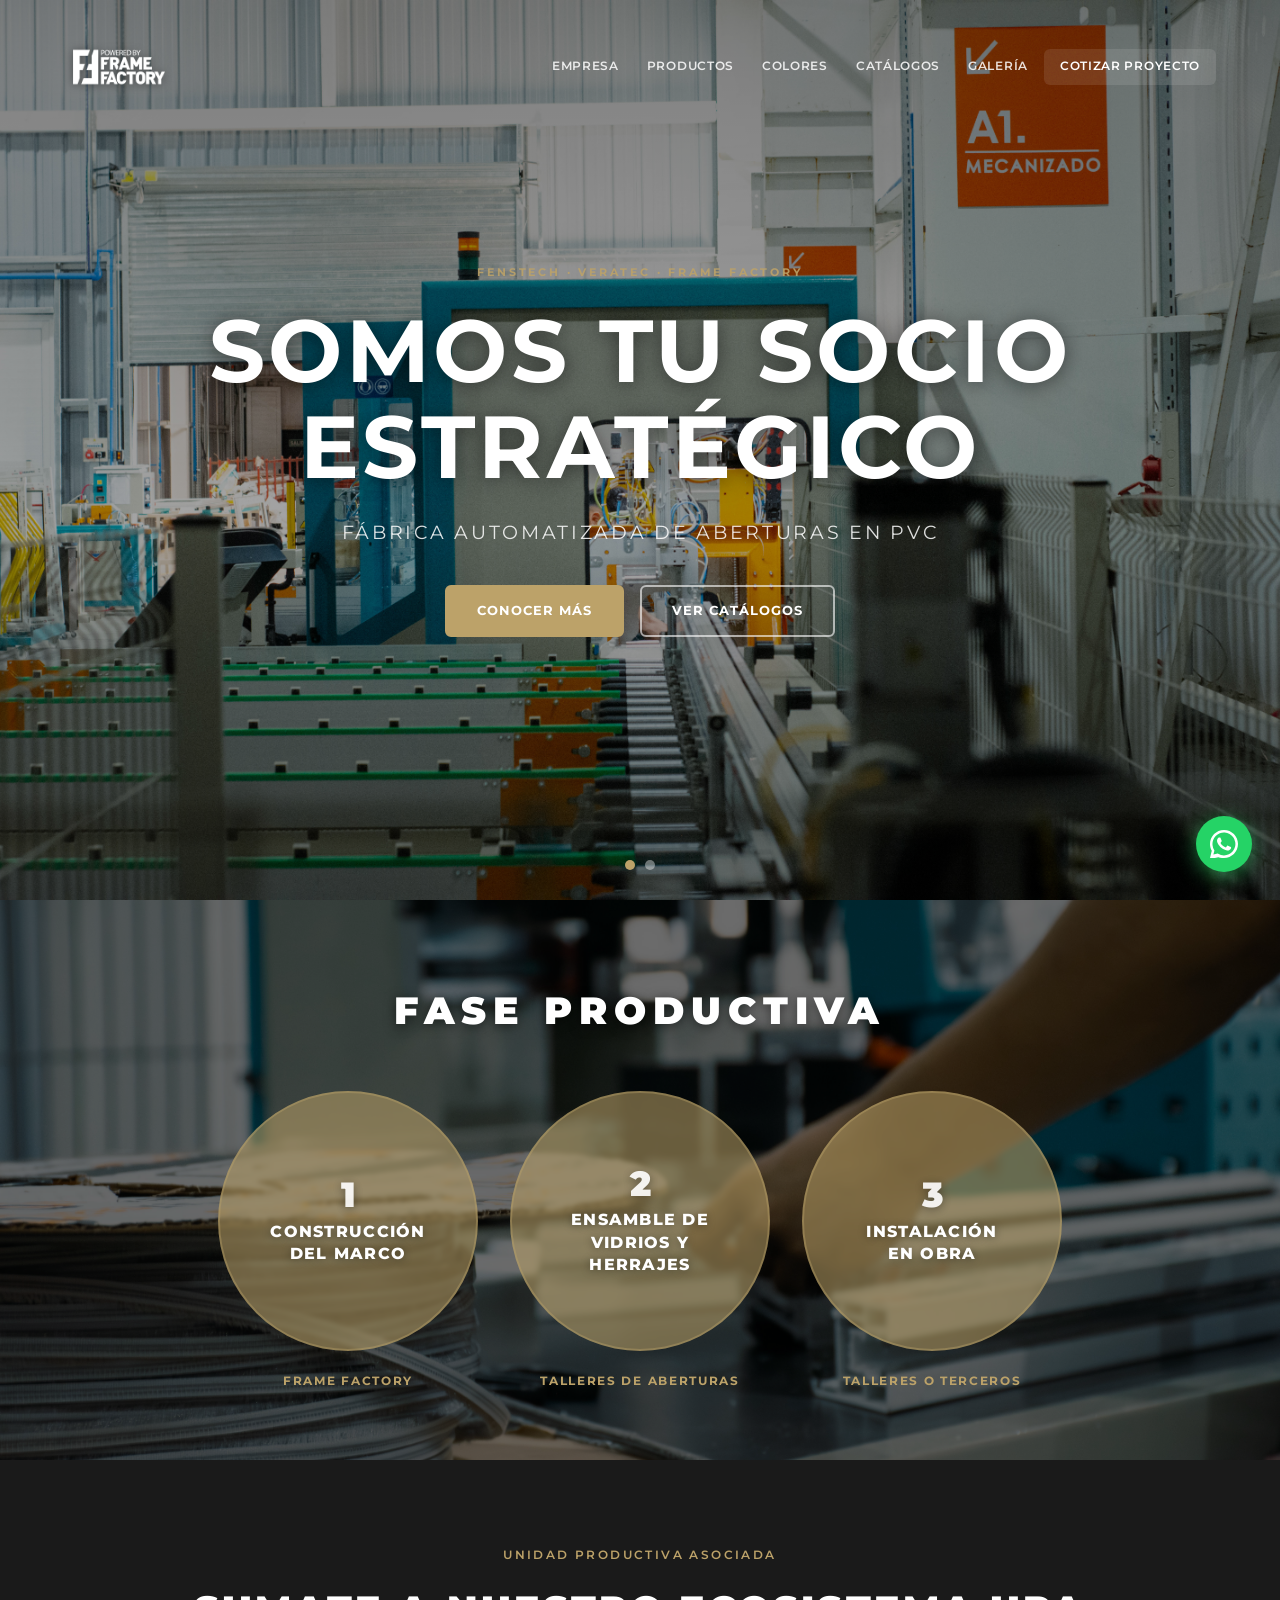
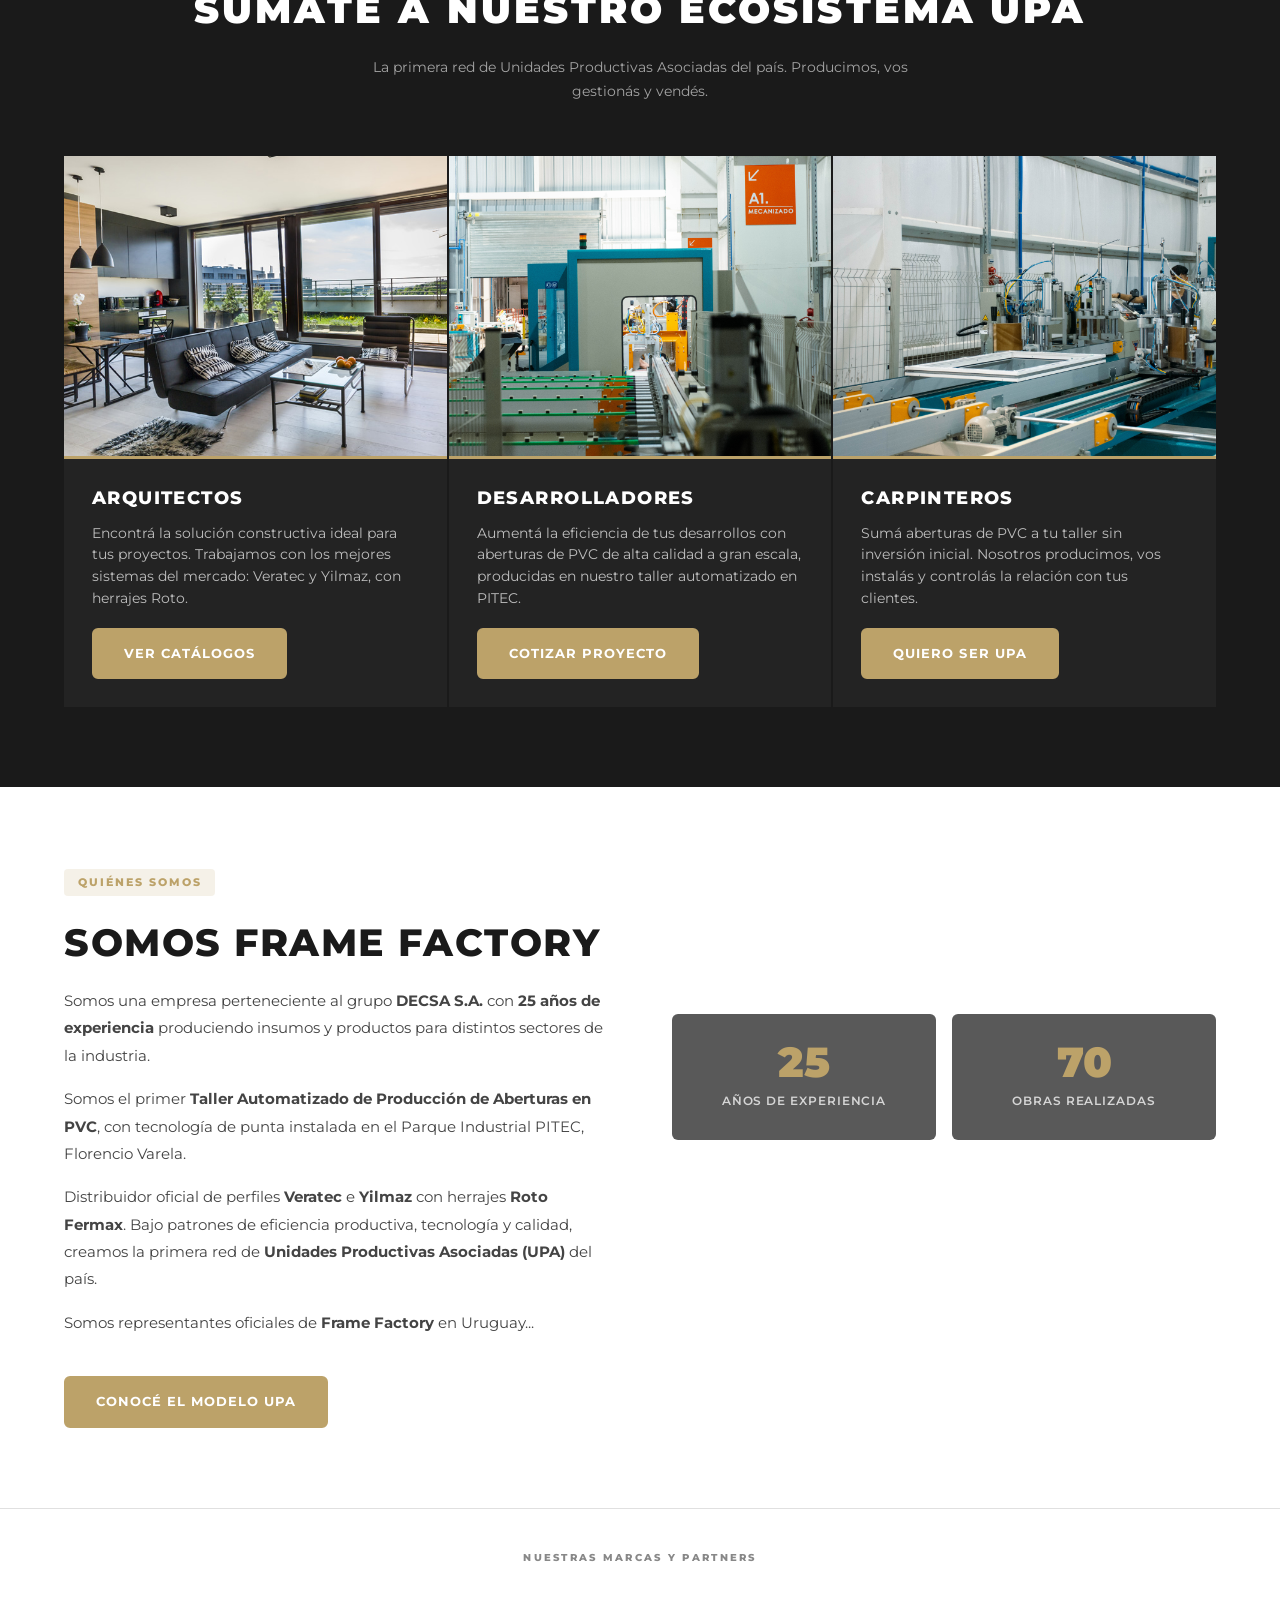
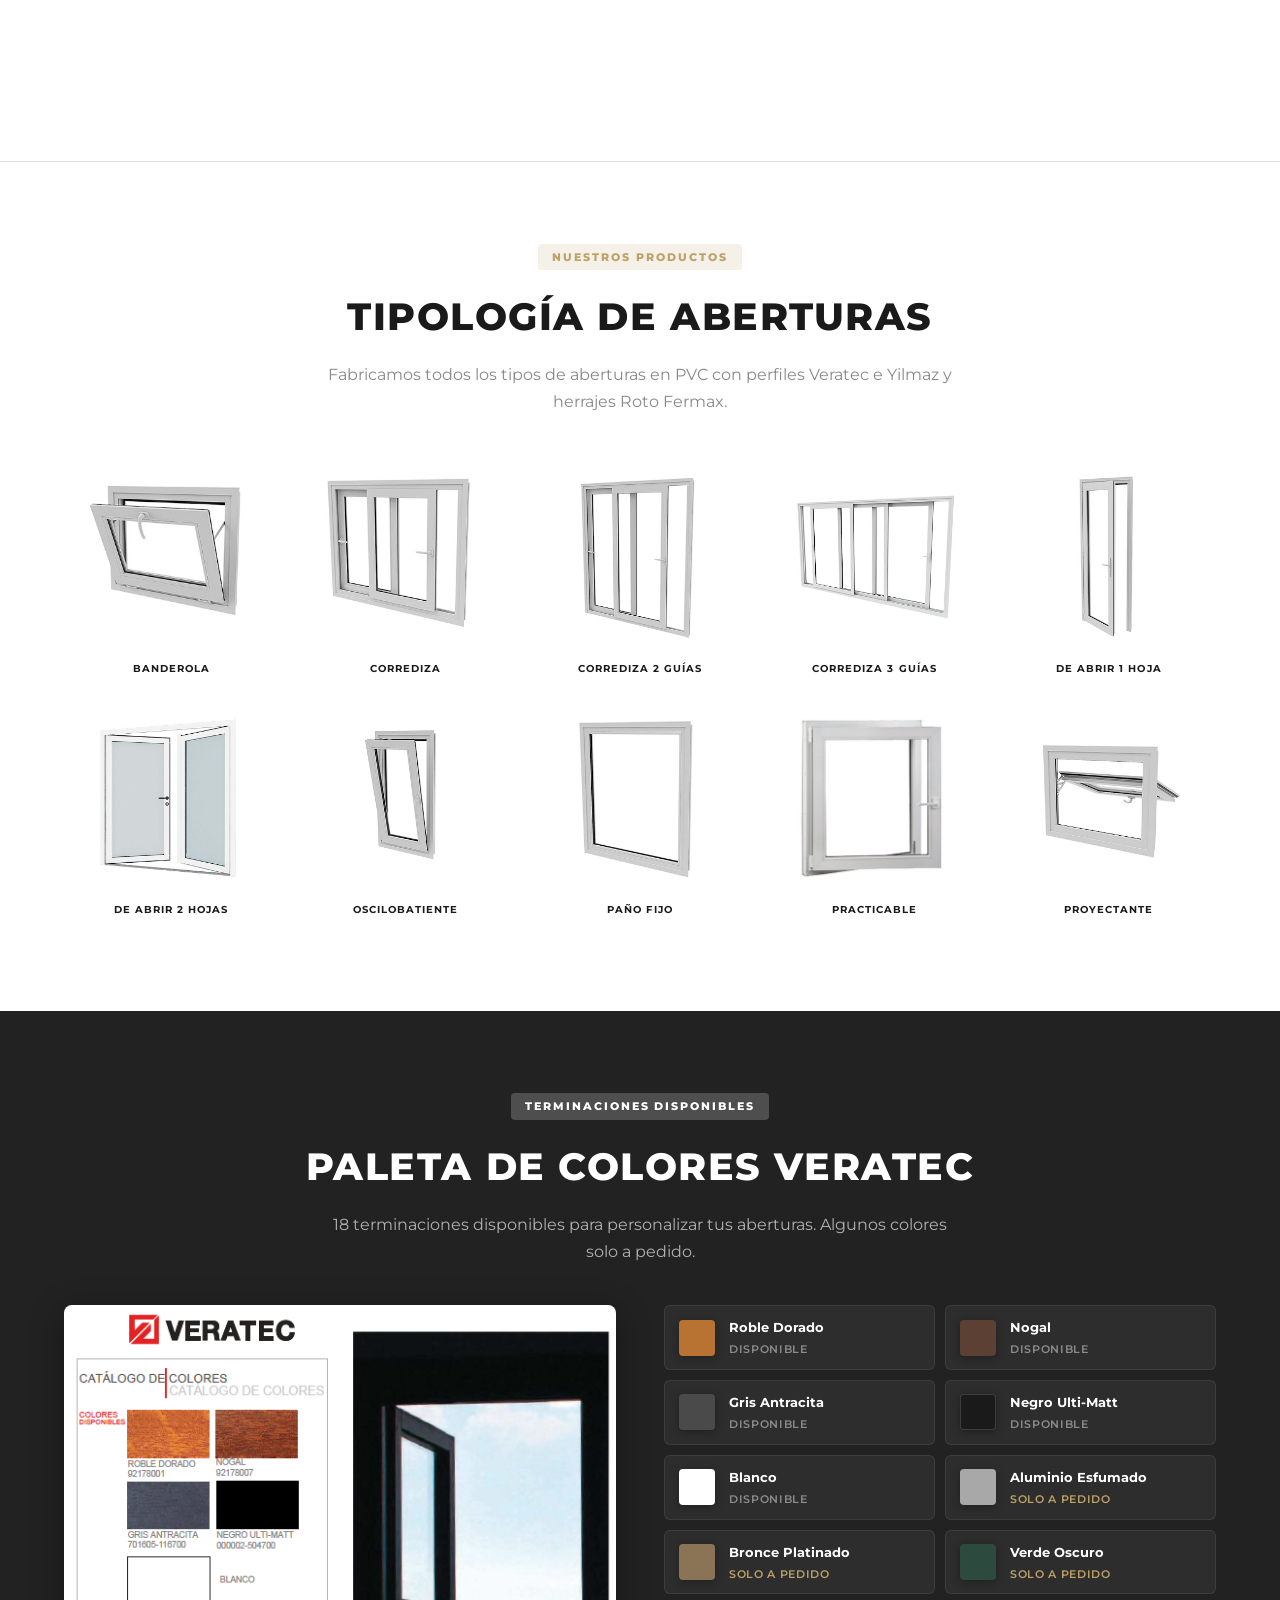
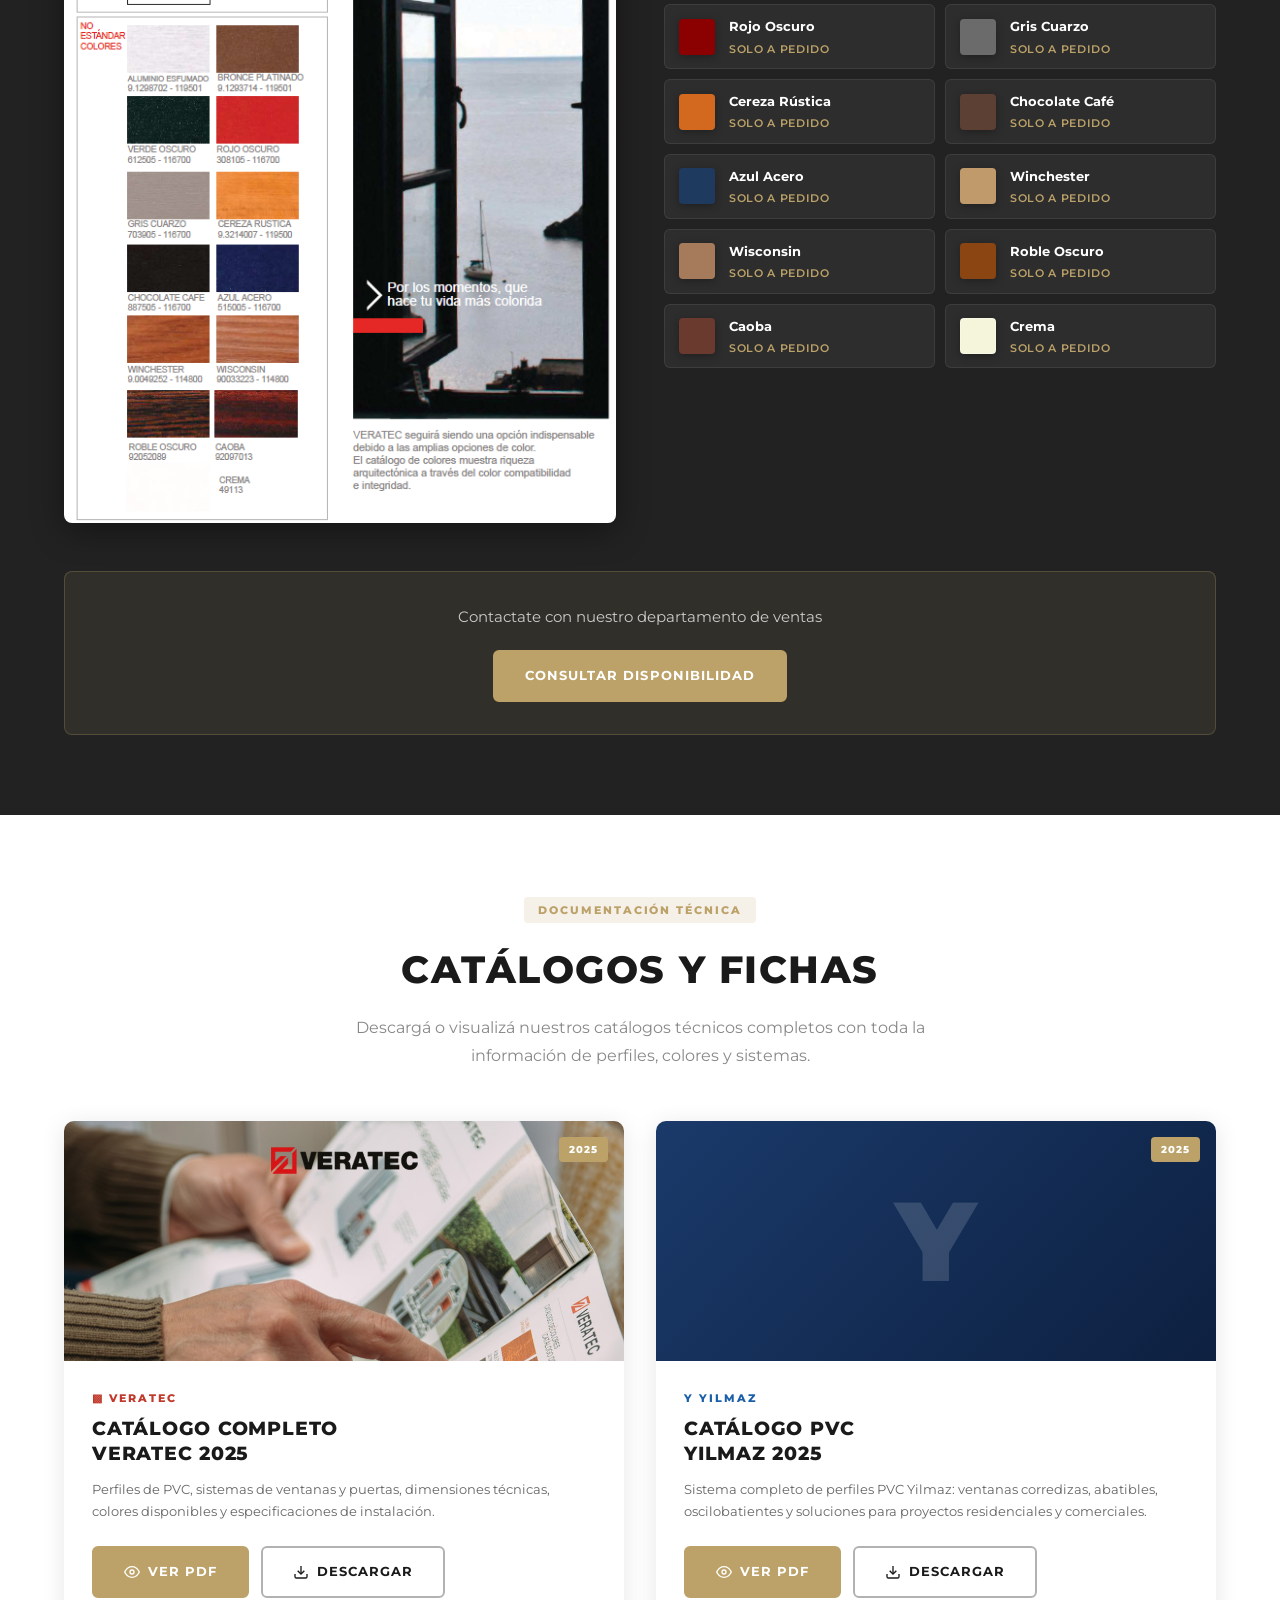
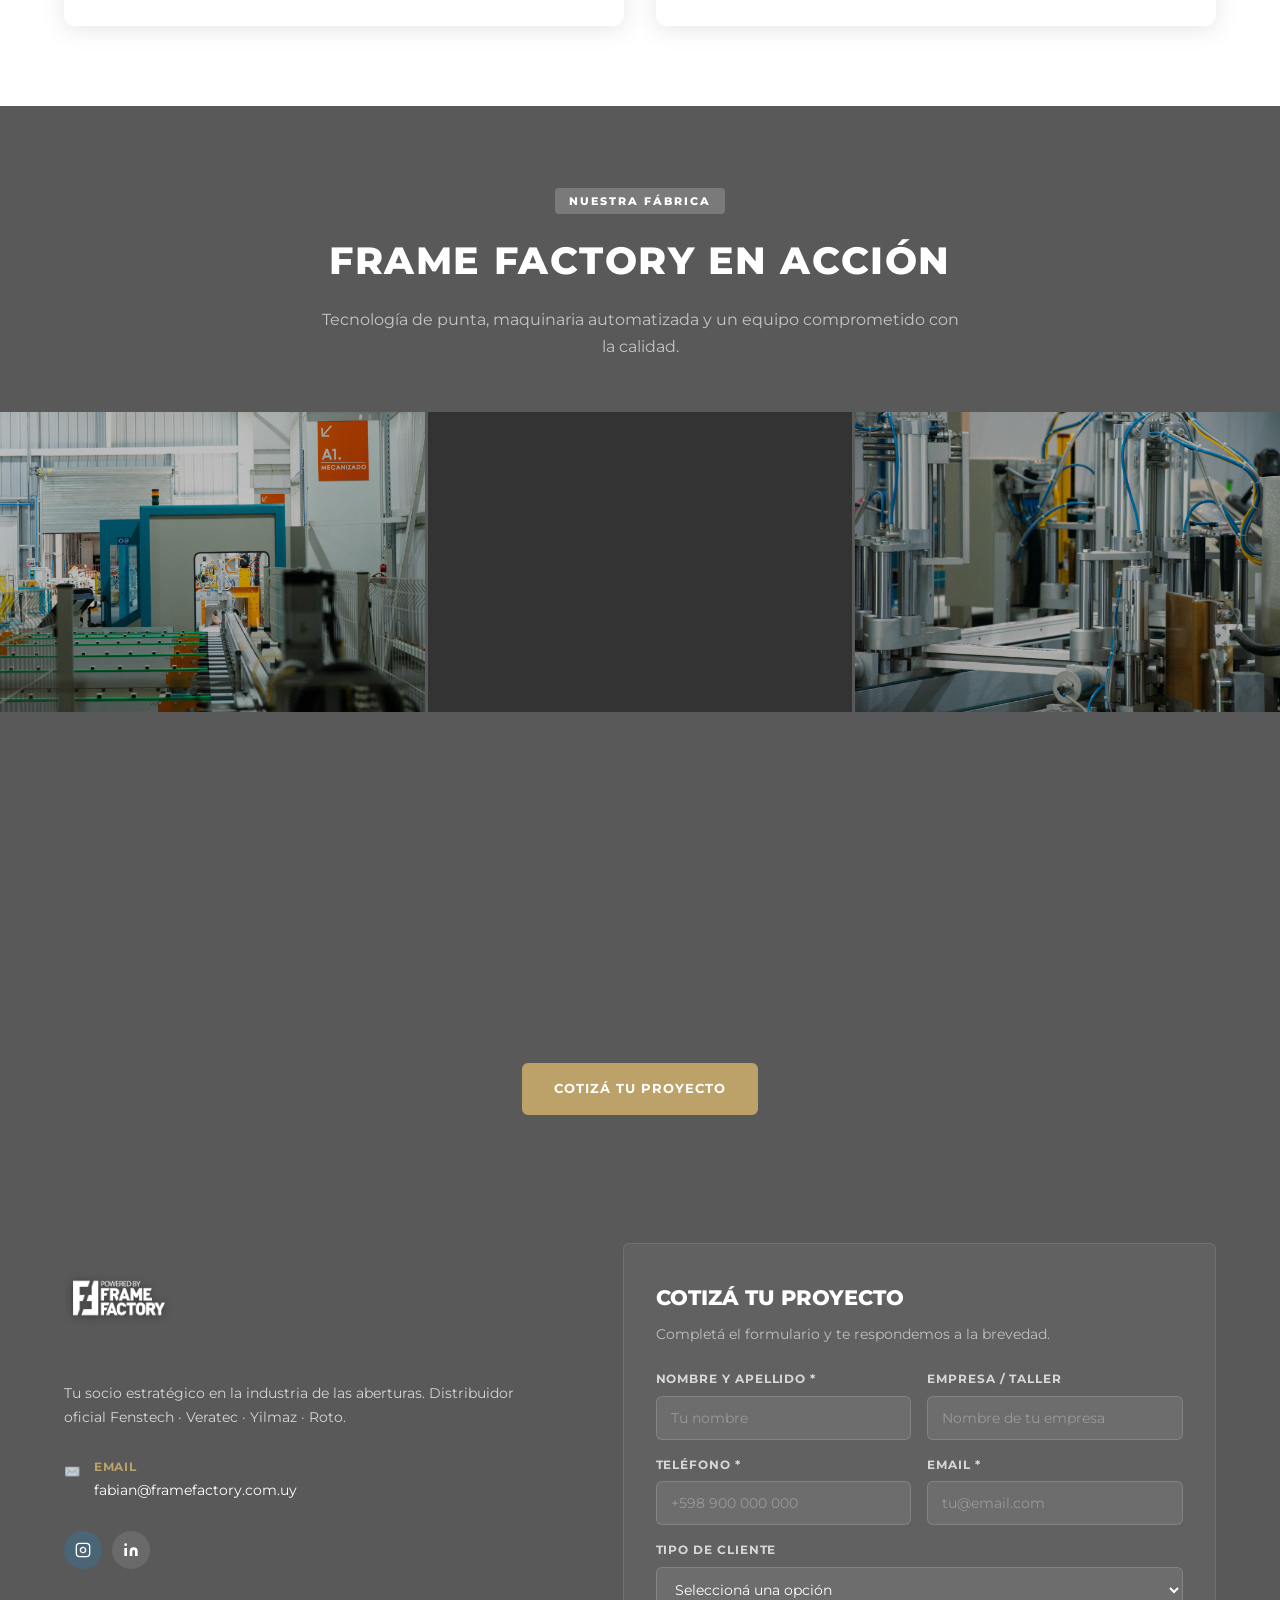
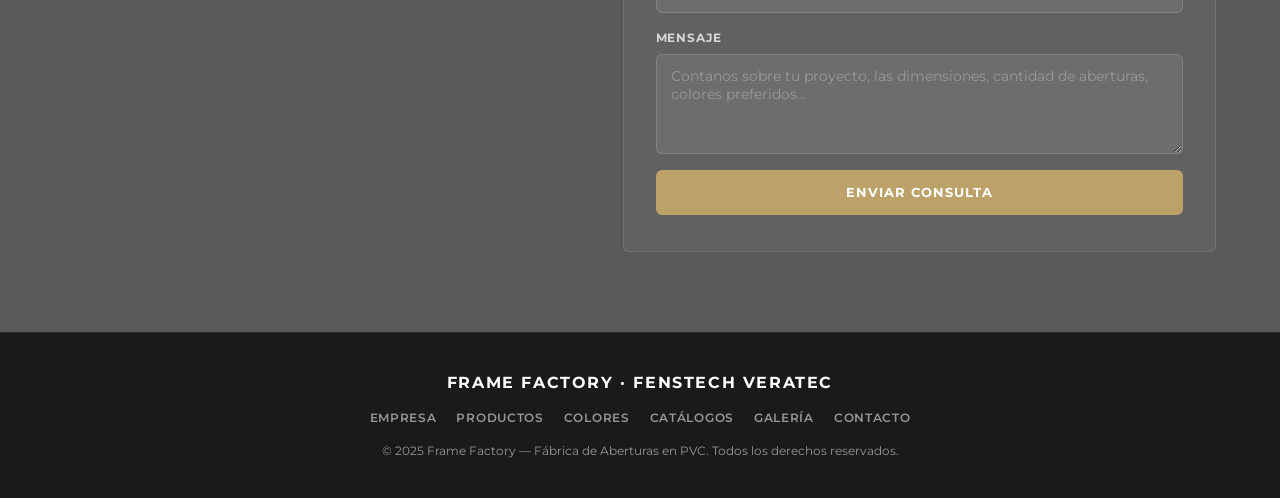
==== commit 20bae96b: "Actualizar imagenes de tipologia con renders" ====
--- a/index.html
+++ b/index.html
@@ -216,39 +216,39 @@
           <span class="tipo__name">BANDEROLA</span>
         </div>
         <div class="tipo__card">
-          <div class="tipo__img tipo__img--corrediza" data-bg="img/galeria/g6.jpg"></div>
+          <div class="tipo__img tipo__img--corrediza" data-bg="img/galeria/corrediza.png"></div>
           <span class="tipo__name">CORREDIZA</span>
         </div>
         <div class="tipo__card">
-          <div class="tipo__img tipo__img--corrediza2" data-bg="img/partners/instalacion-pvc.jpg"></div>
+          <div class="tipo__img tipo__img--corrediza2" data-bg="img/galeria/Corrediza de 2 guias.png"></div>
           <span class="tipo__name">CORREDIZA 2 GUÍAS</span>
         </div>
         <div class="tipo__card">
-          <div class="tipo__img tipo__img--corrediza3" data-bg="img/partners/perfiles1.jpg"></div>
+          <div class="tipo__img tipo__img--corrediza3" data-bg="img/galeria/corrediza de 3 guias.png"></div>
           <span class="tipo__name">CORREDIZA 3 GUÍAS</span>
         </div>
         <div class="tipo__card">
-          <div class="tipo__img tipo__img--abrir1" data-bg="img/partners/perfiles2.jpg"></div>
+          <div class="tipo__img tipo__img--abrir1" data-bg="img/galeria/de abrir de una hoja.png"></div>
           <span class="tipo__name">DE ABRIR 1 HOJA</span>
         </div>
         <div class="tipo__card">
-          <div class="tipo__img tipo__img--abrir2" data-bg="img/partners/perfiles3.jpg"></div>
+          <div class="tipo__img tipo__img--abrir2" data-bg="img/galeria/de abrir de 2 hojas.png"></div>
           <span class="tipo__name">DE ABRIR 2 HOJAS</span>
         </div>
         <div class="tipo__card">
-          <div class="tipo__img tipo__img--oscilo" data-bg="img/galeria/g3.jpg"></div>
+          <div class="tipo__img tipo__img--oscilo" data-bg="img/galeria/oscilobatiente.png"></div>
           <span class="tipo__name">OSCILOBATIENTE</span>
         </div>
         <div class="tipo__card">
-          <div class="tipo__img tipo__img--fijo" data-bg="img/galeria/g2.jpg"></div>
+          <div class="tipo__img tipo__img--fijo" data-bg="img/galeria/paño fijo.png"></div>
           <span class="tipo__name">PAÑO FIJO</span>
         </div>
         <div class="tipo__card">
-          <div class="tipo__img tipo__img--practicable" data-bg="img/partners/instalacion-pvc.jpg"></div>
+          <div class="tipo__img tipo__img--practicable" data-bg="img/galeria/practicable o de abrir.png"></div>
           <span class="tipo__name">PRACTICABLE</span>
         </div>
         <div class="tipo__card">
-          <div class="tipo__img tipo__img--proyectante" data-bg="img/galeria/g1.jpg"></div>
+          <div class="tipo__img tipo__img--proyectante" data-bg="img/galeria/proyectante.png"></div>
           <span class="tipo__name">PROYECTANTE</span>
         </div>
       </div>
--- a/css/style.css
+++ b/css/style.css
@@ -8,7 +8,7 @@
   --dark:        #1a1a1a;
   --grey:        #595959;
   --grey-light:  #888;
-  --light-bg:    #f5f5f5;
+  --light-bg:    #ffffff;
   --white:       #ffffff;
   --font:        'Montserrat', sans-serif;
   --radius:      6px;
@@ -525,33 +525,34 @@
 .tipo__grid {
   display: grid;
   grid-template-columns: repeat(5, 1fr);
-  gap: 0;
+  gap: 20px;
 }
 .tipo__card {
   position: relative;
   cursor: pointer;
   overflow: hidden;
-  border: 1px solid #e0e0e0;
 }
 .tipo__card:hover .tipo__img  { transform: scale(1.06); }
-.tipo__card:hover .tipo__name { background: var(--gold); color: var(--white); }
+.tipo__card:hover .tipo__name { color: var(--gold); }
 .tipo__img {
   height: 180px;
-  background-size: cover;
+  background-size: contain;
   background-position: center;
+  background-repeat: no-repeat;
+  background-color: #ffffff;
   transition: transform 0.4s ease;
 }
 /* background-image cargado via lazy load (data-bg) */
-.tipo__img--banderola    { background-color: #c8c0b0; }
-.tipo__img--corrediza    { background-color: #b8c0c8; }
-.tipo__img--corrediza2   { background-color: #bcc8c0; background-position: center; }
-.tipo__img--corrediza3   { background-color: #c0b8c8; }
-.tipo__img--abrir1       { background-color: #c8c8b0; }
-.tipo__img--abrir2       { background-color: #c0c8c8; }
-.tipo__img--oscilo       { background-color: #b0c0c8; }
-.tipo__img--fijo         { background-color: #c8b0b8; }
-.tipo__img--practicable  { background-color: #b8c8b0; }
-.tipo__img--proyectante  { background-color: #c0b0c0; }
+.tipo__img--banderola    { }
+.tipo__img--corrediza    { }
+.tipo__img--corrediza2   { }
+.tipo__img--corrediza3   { }
+.tipo__img--abrir1       { }
+.tipo__img--abrir2       { }
+.tipo__img--oscilo       { }
+.tipo__img--fijo         { }
+.tipo__img--practicable  { }
+.tipo__img--proyectante  { }
 
 .tipo__name {
   display: block;
@@ -561,9 +562,9 @@
   font-weight: 700;
   letter-spacing: 0.1em;
   text-transform: uppercase;
-  background: var(--white);
+  background: transparent;
   color: var(--dark);
-  transition: background var(--transition), color var(--transition);
+  transition: color var(--transition);
 }
 
 /* ===== COLORES VERATEC ===== */
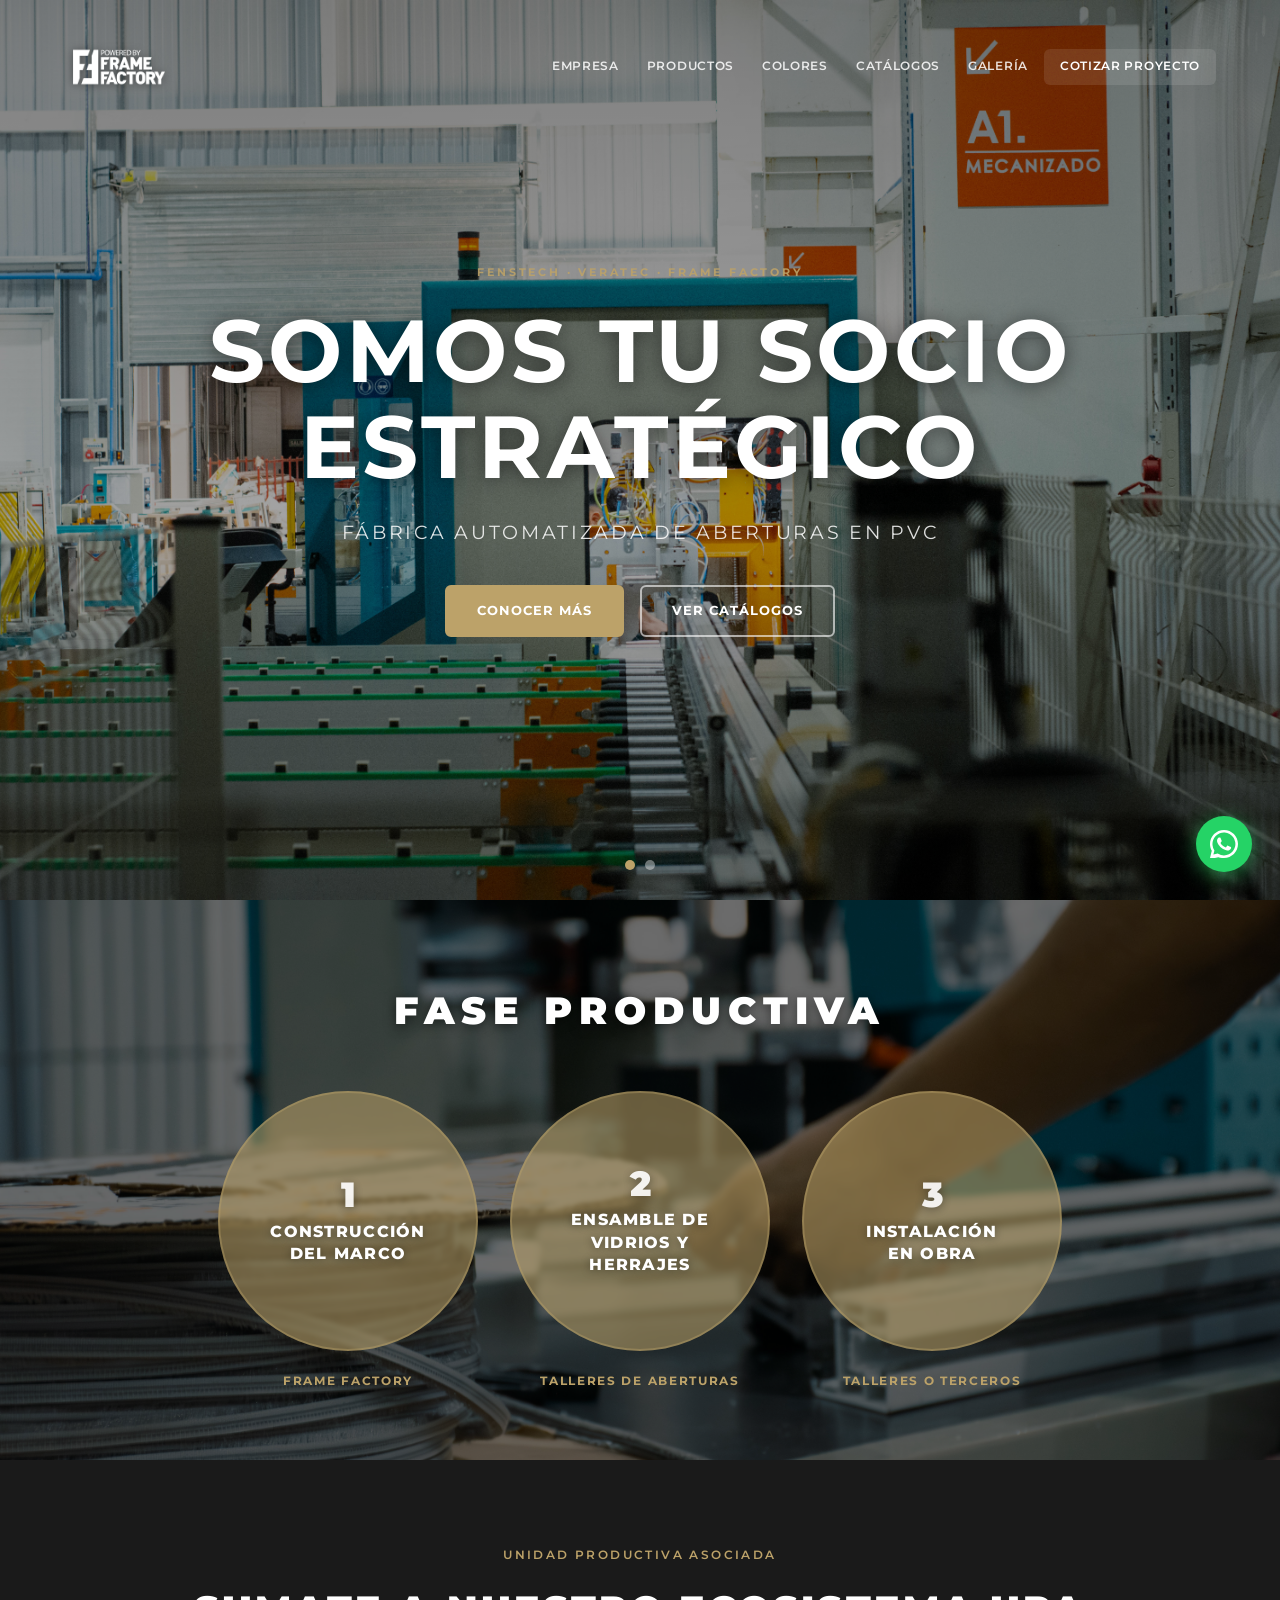
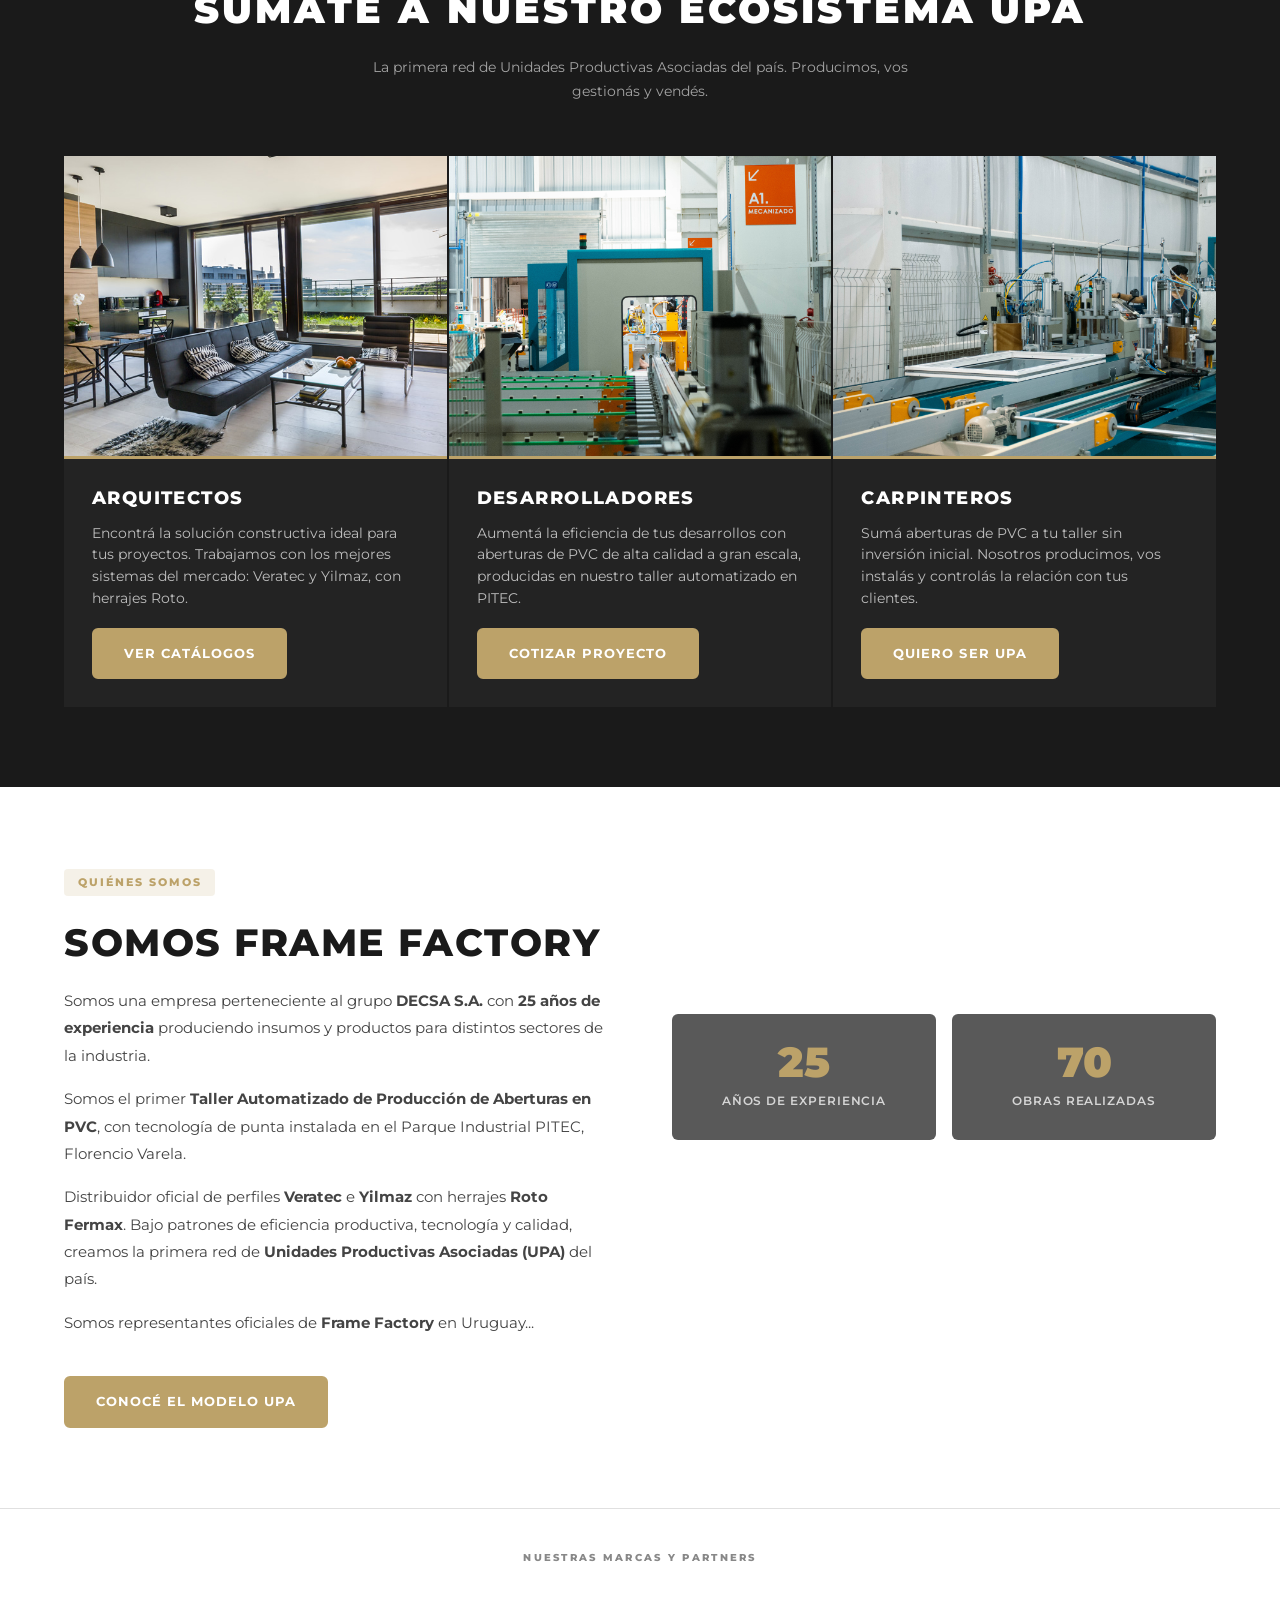
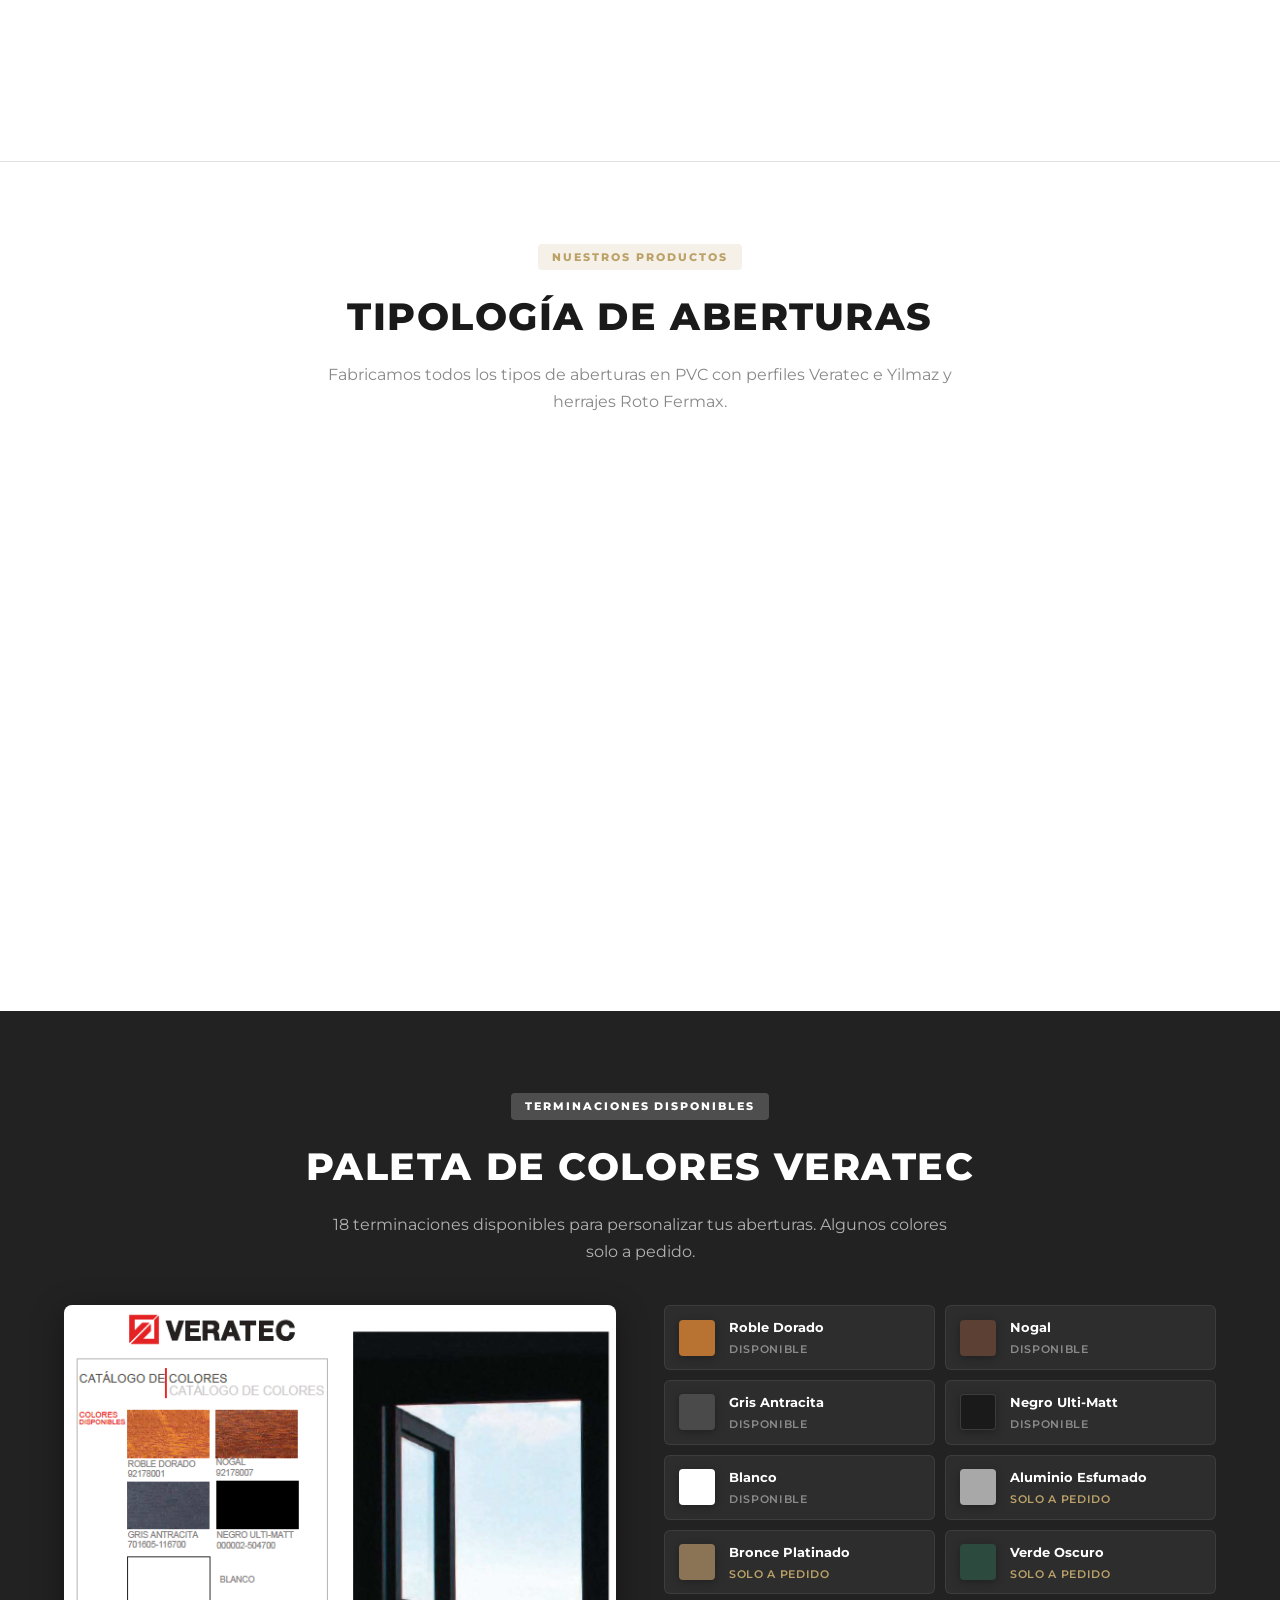
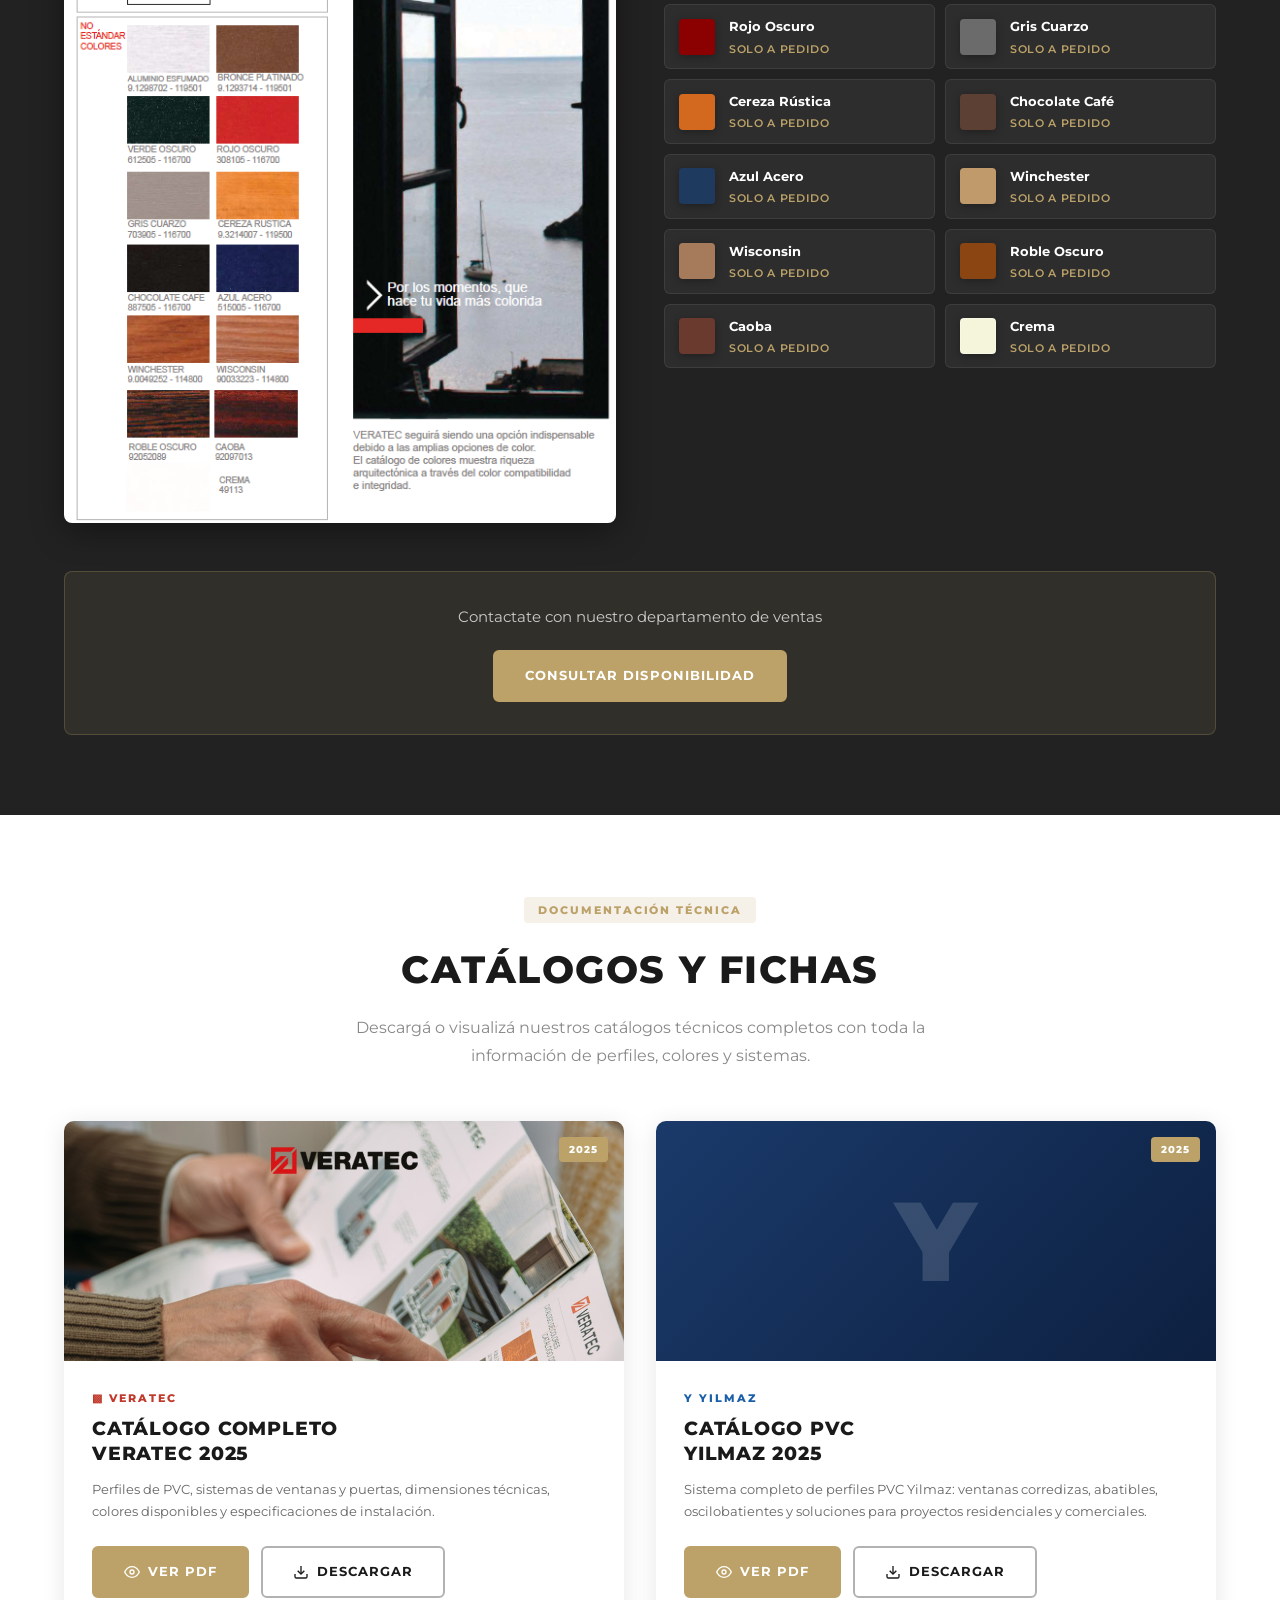
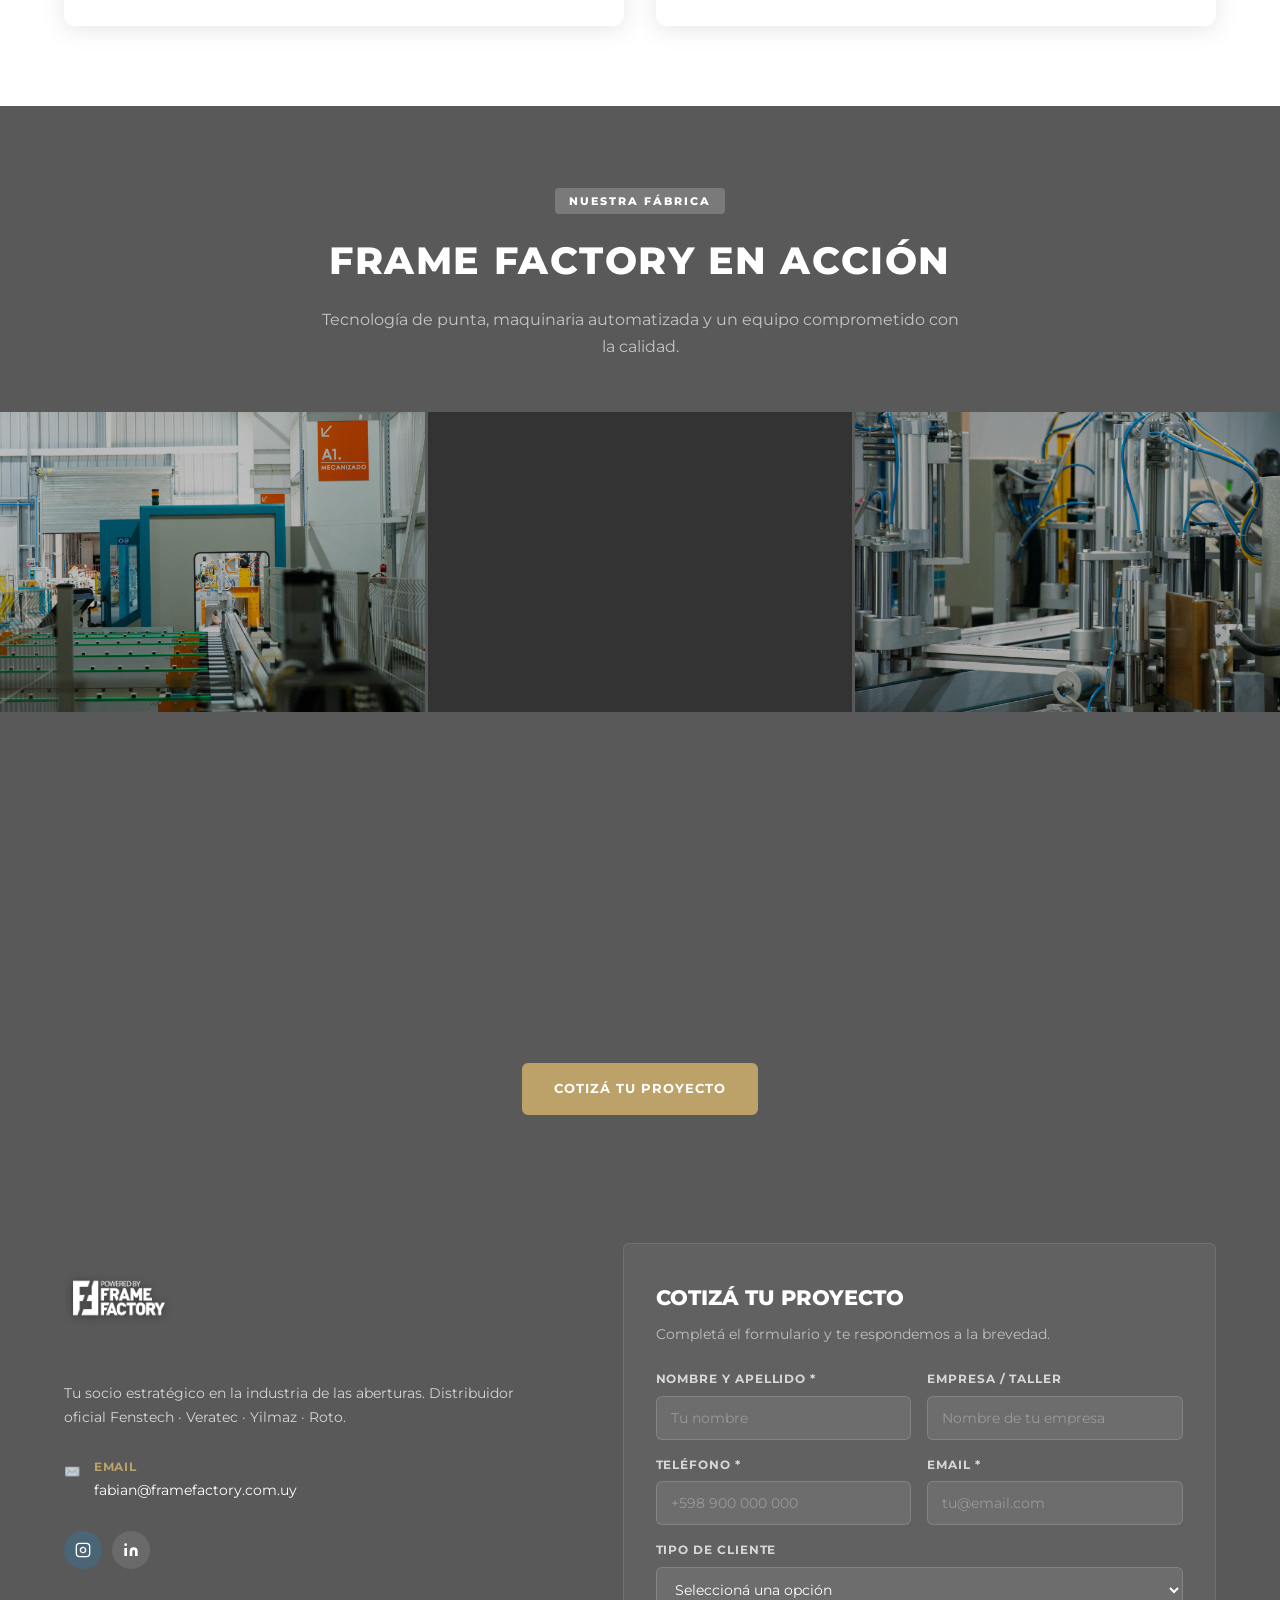
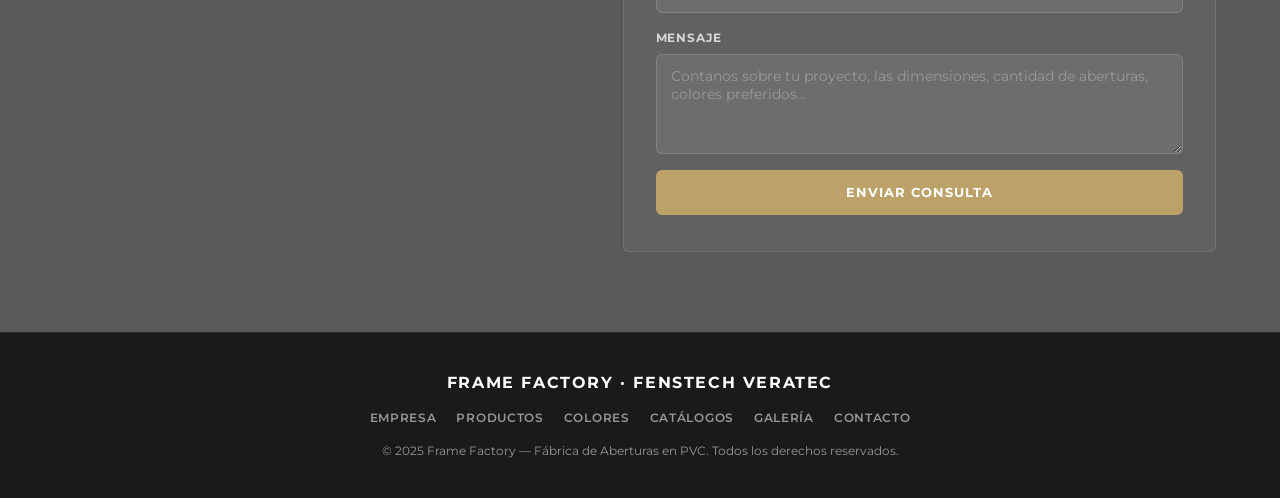
==== commit 42194440: "feat: agregar catálogo de productos con páginas de categorías y productos individuales" ====
--- a/index.html
+++ b/index.html
@@ -211,46 +211,46 @@
         <p class="section__lead">Fabricamos todos los tipos de aberturas en PVC con perfiles Veratec e Yilmaz y herrajes Roto Fermax.</p>
       </div>
       <div class="tipo__grid">
-        <div class="tipo__card">
+        <a href="producto/banderola/" class="tipo__card">
           <div class="tipo__img tipo__img--banderola" data-bg="img/galeria/bandolera.png"></div>
           <span class="tipo__name">BANDEROLA</span>
-        </div>
-        <div class="tipo__card">
+        </a>
+        <a href="producto/corrediza/" class="tipo__card">
           <div class="tipo__img tipo__img--corrediza" data-bg="img/galeria/corrediza.png"></div>
           <span class="tipo__name">CORREDIZA</span>
-        </div>
-        <div class="tipo__card">
+        </a>
+        <a href="producto/corrediza-de-2-guias/" class="tipo__card">
           <div class="tipo__img tipo__img--corrediza2" data-bg="img/galeria/Corrediza de 2 guias.png"></div>
           <span class="tipo__name">CORREDIZA 2 GUÍAS</span>
-        </div>
-        <div class="tipo__card">
+        </a>
+        <a href="producto/corrediza-de-3-guias/" class="tipo__card">
           <div class="tipo__img tipo__img--corrediza3" data-bg="img/galeria/corrediza de 3 guias.png"></div>
           <span class="tipo__name">CORREDIZA 3 GUÍAS</span>
-        </div>
-        <div class="tipo__card">
+        </a>
+        <a href="producto/de-abrir-de-1-hoja/" class="tipo__card">
           <div class="tipo__img tipo__img--abrir1" data-bg="img/galeria/de abrir de una hoja.png"></div>
           <span class="tipo__name">DE ABRIR 1 HOJA</span>
-        </div>
-        <div class="tipo__card">
+        </a>
+        <a href="producto/de-abrir-de-2-hojas/" class="tipo__card">
           <div class="tipo__img tipo__img--abrir2" data-bg="img/galeria/de abrir de 2 hojas.png"></div>
           <span class="tipo__name">DE ABRIR 2 HOJAS</span>
-        </div>
-        <div class="tipo__card">
+        </a>
+        <a href="producto/oscilobatiente/" class="tipo__card">
           <div class="tipo__img tipo__img--oscilo" data-bg="img/galeria/oscilobatiente.png"></div>
           <span class="tipo__name">OSCILOBATIENTE</span>
-        </div>
-        <div class="tipo__card">
+        </a>
+        <a href="producto/pano-fijo/" class="tipo__card">
           <div class="tipo__img tipo__img--fijo" data-bg="img/galeria/paño fijo.png"></div>
           <span class="tipo__name">PAÑO FIJO</span>
-        </div>
-        <div class="tipo__card">
+        </a>
+        <a href="producto/practicable-o-de-abrir/" class="tipo__card">
           <div class="tipo__img tipo__img--practicable" data-bg="img/galeria/practicable o de abrir.png"></div>
           <span class="tipo__name">PRACTICABLE</span>
-        </div>
-        <div class="tipo__card">
+        </a>
+        <a href="producto/proyectante/" class="tipo__card">
           <div class="tipo__img tipo__img--proyectante" data-bg="img/galeria/proyectante.png"></div>
           <span class="tipo__name">PROYECTANTE</span>
-        </div>
+        </a>
       </div>
     </div>
   </section>
--- a/css/style.css
+++ b/css/style.css
@@ -528,9 +528,11 @@
   gap: 20px;
 }
 .tipo__card {
+  display: block;
   position: relative;
   cursor: pointer;
   overflow: hidden;
+  text-decoration: none;
 }
 .tipo__card:hover .tipo__img  { transform: scale(1.06); }
 .tipo__card:hover .tipo__name { color: var(--gold); }
@@ -1017,3 +1019,307 @@
   .fase__circle { width: 200px; height: 200px; }
   .colores__layout { grid-template-columns: 1fr; }
 }
+
+/* ===== HEADER SOLID (para páginas internas) ===== */
+.header--solid {
+  background: rgba(26,26,26,0.97);
+  box-shadow: var(--shadow);
+}
+.header--solid .logo__img {
+  height: 60px;
+}
+
+/* ===== BREADCRUMB BAR ===== */
+.breadcrumb-bar {
+  background: #f5f5f5;
+  border-bottom: 1px solid #e0e0e0;
+  padding: 14px 0;
+  margin-top: 84px;
+}
+.breadcrumb {
+  display: flex;
+  align-items: center;
+  gap: 0;
+  flex-wrap: wrap;
+}
+.breadcrumb__link {
+  font-size: 0.82rem;
+  font-weight: 500;
+  color: var(--gold);
+  transition: color var(--transition);
+}
+.breadcrumb__link:hover {
+  color: var(--gold-dark);
+  text-decoration: underline;
+}
+.breadcrumb__sep {
+  margin: 0 10px;
+  color: #777;
+  font-size: 0.82rem;
+}
+.breadcrumb__current {
+  font-size: 0.82rem;
+  font-weight: 700;
+  color: var(--dark);
+  text-transform: uppercase;
+  letter-spacing: 0.04em;
+}
+
+/* ===== PÁGINA DE CATÁLOGO ===== */
+.page-catalog {
+  background: var(--light-bg);
+}
+.categoria {
+  padding-top: 60px;
+}
+.categoria__cta {
+  text-align: center;
+  margin-top: 48px;
+  padding: 32px;
+  background: rgba(188,162,105,0.08);
+  border: 1px solid rgba(188,162,105,0.2);
+  border-radius: 8px;
+}
+.categoria__cta p {
+  font-size: 1rem;
+  color: var(--grey);
+  margin-bottom: 20px;
+}
+
+/* ===== PRODUCTOS GRID ===== */
+.productos__grid {
+  display: grid;
+  grid-template-columns: repeat(4, 1fr);
+  gap: 24px;
+}
+.productos__grid--puertas {
+  grid-template-columns: repeat(2, 1fr);
+  max-width: 600px;
+  margin: 0 auto;
+}
+.productos__grid--relacionados {
+  grid-template-columns: repeat(3, 1fr);
+  max-width: 900px;
+  margin: 0 auto;
+}
+
+/* ===== PRODUCTO CARD ===== */
+.producto-card {
+  display: block;
+  background: var(--white);
+  border-radius: 8px;
+  overflow: hidden;
+  box-shadow: 0 2px 12px rgba(0,0,0,0.08);
+  transition: transform var(--transition), box-shadow var(--transition);
+}
+.producto-card:hover {
+  transform: translateY(-6px);
+  box-shadow: 0 12px 32px rgba(0,0,0,0.15);
+}
+.producto-card__img {
+  height: 200px;
+  background: #fff;
+  display: flex;
+  align-items: center;
+  justify-content: center;
+  padding: 20px;
+  overflow: hidden;
+}
+.producto-card__img img {
+  max-width: 100%;
+  max-height: 100%;
+  object-fit: contain;
+  transition: transform var(--transition);
+}
+.producto-card:hover .producto-card__img img {
+  transform: scale(1.05);
+}
+.producto-card__info {
+  padding: 18px 20px;
+  text-align: center;
+  border-top: 1px solid #f0f0f0;
+}
+.producto-card__cat {
+  display: block;
+  font-size: 0.68rem;
+  font-weight: 600;
+  letter-spacing: 0.1em;
+  text-transform: uppercase;
+  color: var(--gold);
+  margin-bottom: 6px;
+}
+.producto-card__name {
+  font-size: 0.85rem;
+  font-weight: 700;
+  letter-spacing: 0.06em;
+  text-transform: uppercase;
+  color: var(--dark);
+  margin: 0;
+  transition: color var(--transition);
+}
+.producto-card:hover .producto-card__name {
+  color: var(--gold);
+}
+
+/* ===== PÁGINA DE PRODUCTO ===== */
+.page-producto {
+  background: var(--light-bg);
+}
+.producto {
+  padding-top: 40px;
+}
+.producto__grid {
+  display: grid;
+  grid-template-columns: 1fr 1fr;
+  gap: 60px;
+  align-items: start;
+}
+.producto__imagen {
+  background: var(--white);
+  border-radius: 12px;
+  padding: 40px;
+  box-shadow: 0 4px 24px rgba(0,0,0,0.1);
+}
+.producto__imagen img {
+  width: 100%;
+  height: auto;
+  object-fit: contain;
+}
+.producto__info {
+  padding-top: 20px;
+}
+.producto__cat {
+  display: inline-block;
+  font-size: 0.72rem;
+  font-weight: 700;
+  letter-spacing: 0.15em;
+  text-transform: uppercase;
+  color: var(--gold);
+  margin-bottom: 12px;
+}
+.producto__title {
+  font-size: clamp(1.8rem, 4vw, 2.6rem);
+  font-weight: 800;
+  letter-spacing: 0.04em;
+  text-transform: uppercase;
+  color: var(--dark);
+  margin: 0 0 24px;
+  line-height: 1.2;
+}
+.producto__descripcion {
+  margin-bottom: 32px;
+}
+.producto__descripcion p {
+  font-size: 1rem;
+  color: #555;
+  line-height: 1.8;
+  margin-bottom: 16px;
+}
+.producto__descripcion p:last-child {
+  margin-bottom: 0;
+}
+.producto__caracteristicas {
+  background: rgba(0,0,0,0.03);
+  border-radius: 8px;
+  padding: 24px 28px;
+  margin-bottom: 32px;
+}
+.producto__caracteristicas h3 {
+  font-size: 0.85rem;
+  font-weight: 800;
+  letter-spacing: 0.1em;
+  text-transform: uppercase;
+  color: var(--dark);
+  margin: 0 0 16px;
+}
+.producto__caracteristicas ul {
+  list-style: none;
+  padding: 0;
+  margin: 0;
+}
+.producto__caracteristicas li {
+  font-size: 0.92rem;
+  color: #555;
+  padding: 8px 0;
+  border-bottom: 1px solid rgba(0,0,0,0.06);
+}
+.producto__caracteristicas li:last-child {
+  border-bottom: none;
+}
+.producto__caracteristicas li strong {
+  color: var(--dark);
+}
+.producto__cta {
+  display: flex;
+  gap: 16px;
+  flex-wrap: wrap;
+}
+
+/* ===== PRODUCTOS RELACIONADOS ===== */
+.relacionados {
+  padding: 60px 0;
+}
+
+/* ===== RESPONSIVE CATÁLOGO ===== */
+@media (max-width: 1024px) {
+  .productos__grid {
+    grid-template-columns: repeat(3, 1fr);
+  }
+  .productos__grid--relacionados {
+    grid-template-columns: repeat(3, 1fr);
+  }
+  .producto__grid {
+    gap: 40px;
+  }
+}
+
+@media (max-width: 768px) {
+  .breadcrumb-bar {
+    margin-top: 74px;
+  }
+  .productos__grid {
+    grid-template-columns: repeat(2, 1fr);
+    gap: 16px;
+  }
+  .productos__grid--puertas {
+    max-width: 100%;
+  }
+  .productos__grid--relacionados {
+    grid-template-columns: repeat(2, 1fr);
+  }
+  .producto__grid {
+    grid-template-columns: 1fr;
+    gap: 32px;
+  }
+  .producto__imagen {
+    padding: 24px;
+  }
+  .producto__cta {
+    flex-direction: column;
+  }
+  .producto__cta .btn {
+    width: 100%;
+  }
+}
+
+@media (max-width: 480px) {
+  .breadcrumb-bar {
+    margin-top: 70px;
+    padding: 12px 0;
+  }
+  .breadcrumb__link,
+  .breadcrumb__sep,
+  .breadcrumb__current {
+    font-size: 0.72rem;
+  }
+  .productos__grid {
+    grid-template-columns: 1fr 1fr;
+  }
+  .producto-card__img {
+    height: 150px;
+  }
+  .productos__grid--relacionados {
+    grid-template-columns: 1fr;
+    max-width: 300px;
+  }
+}
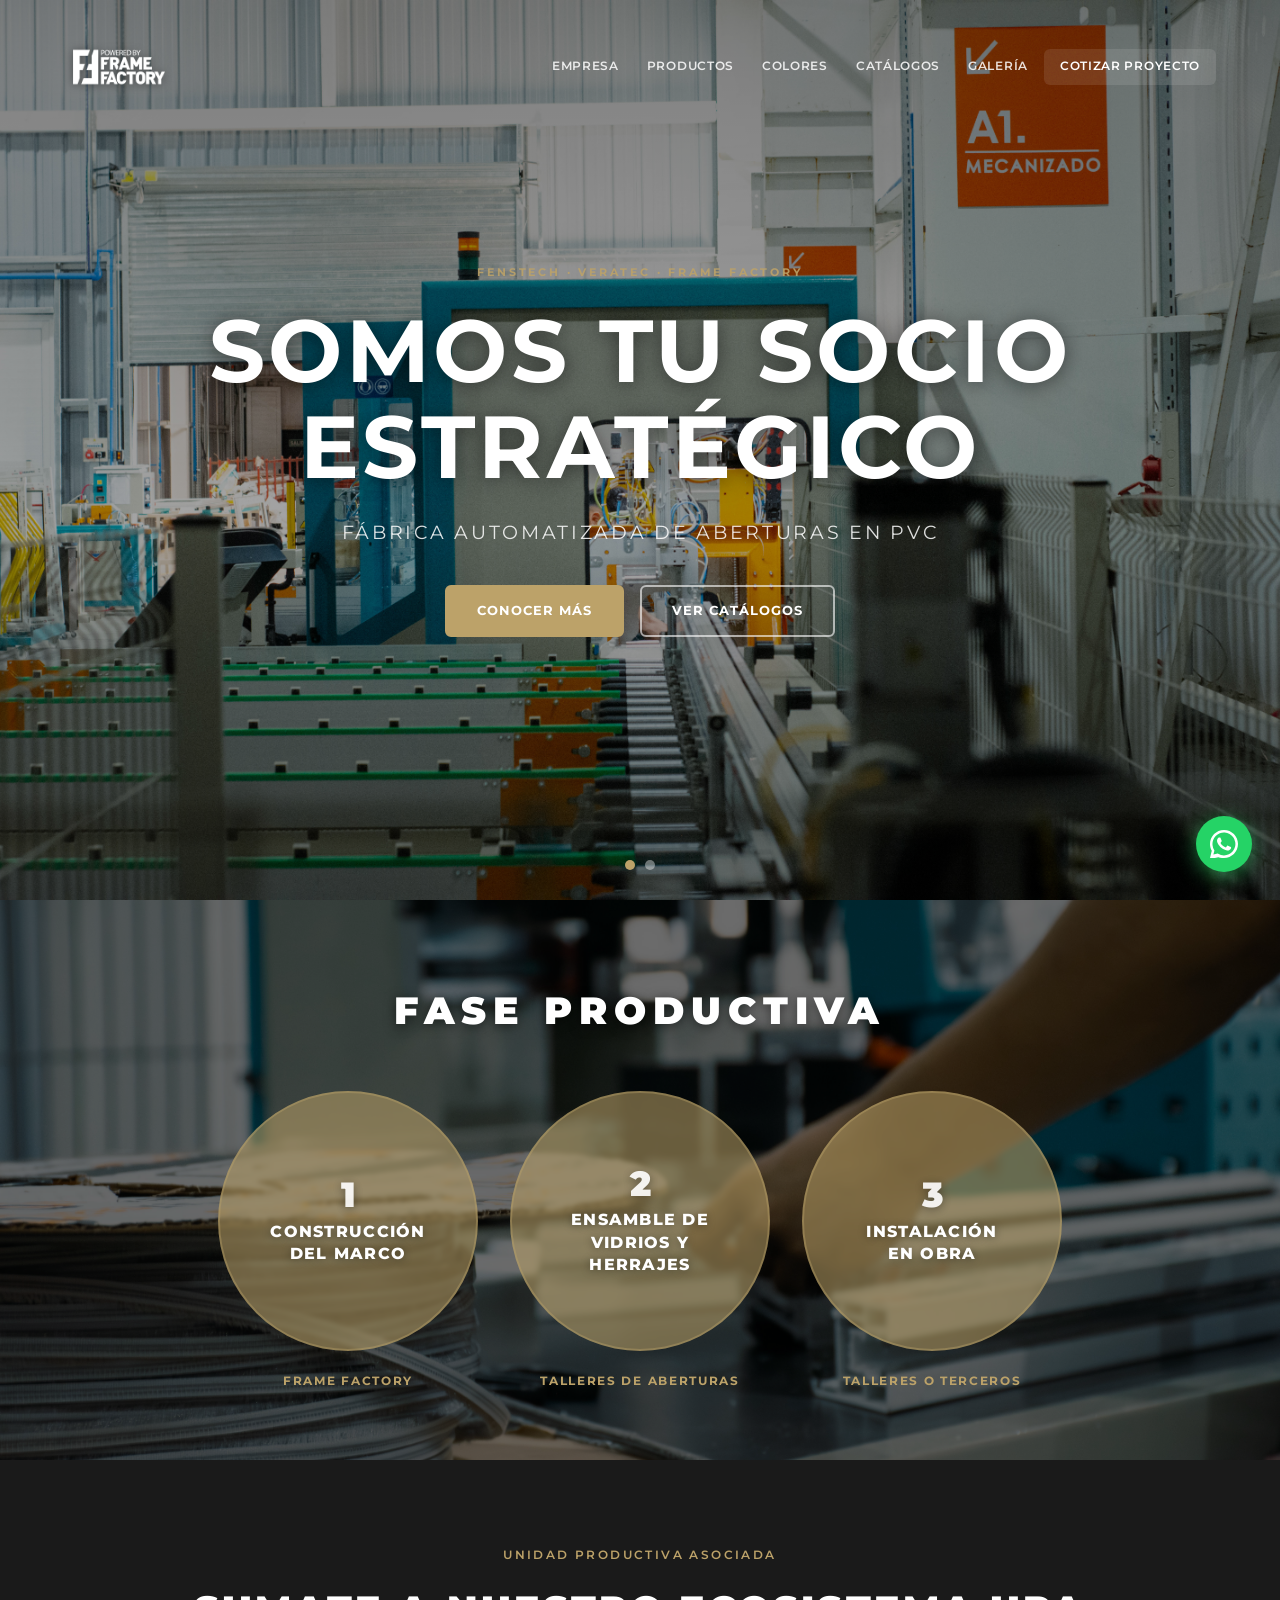
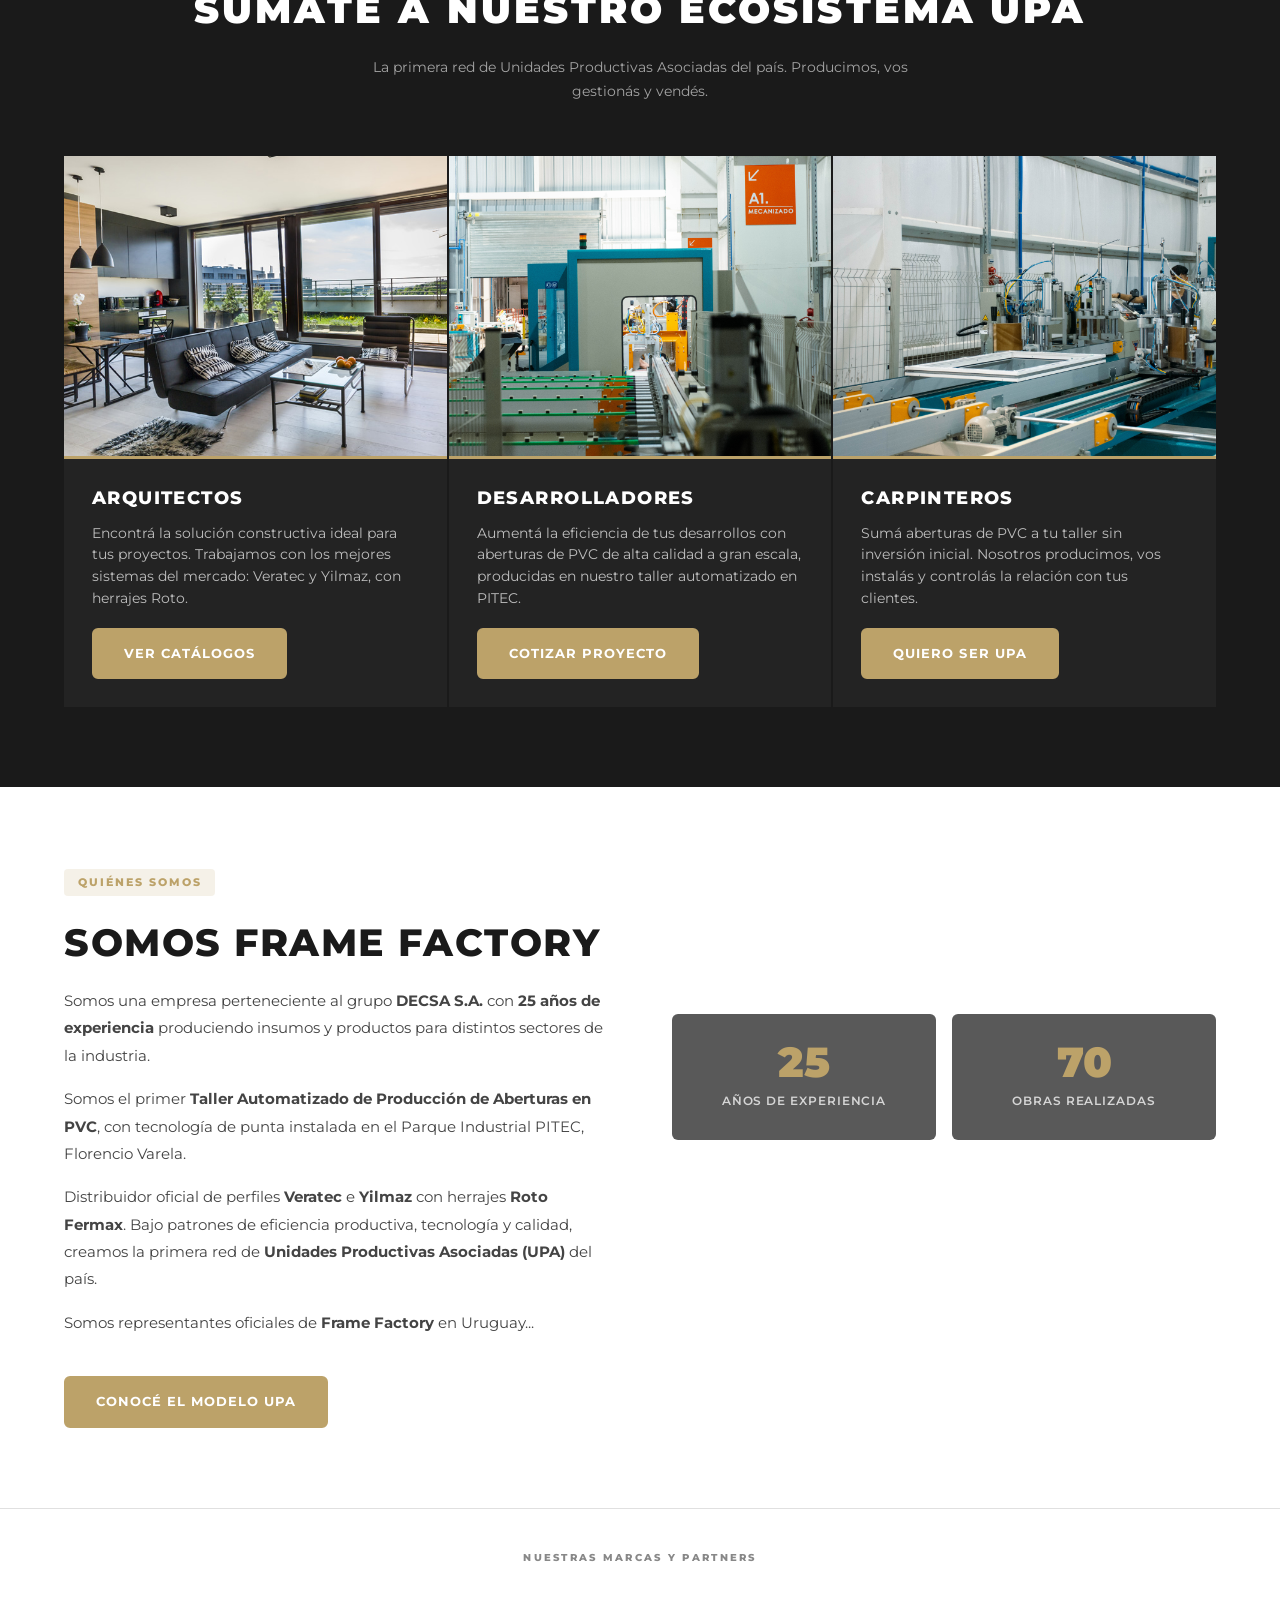
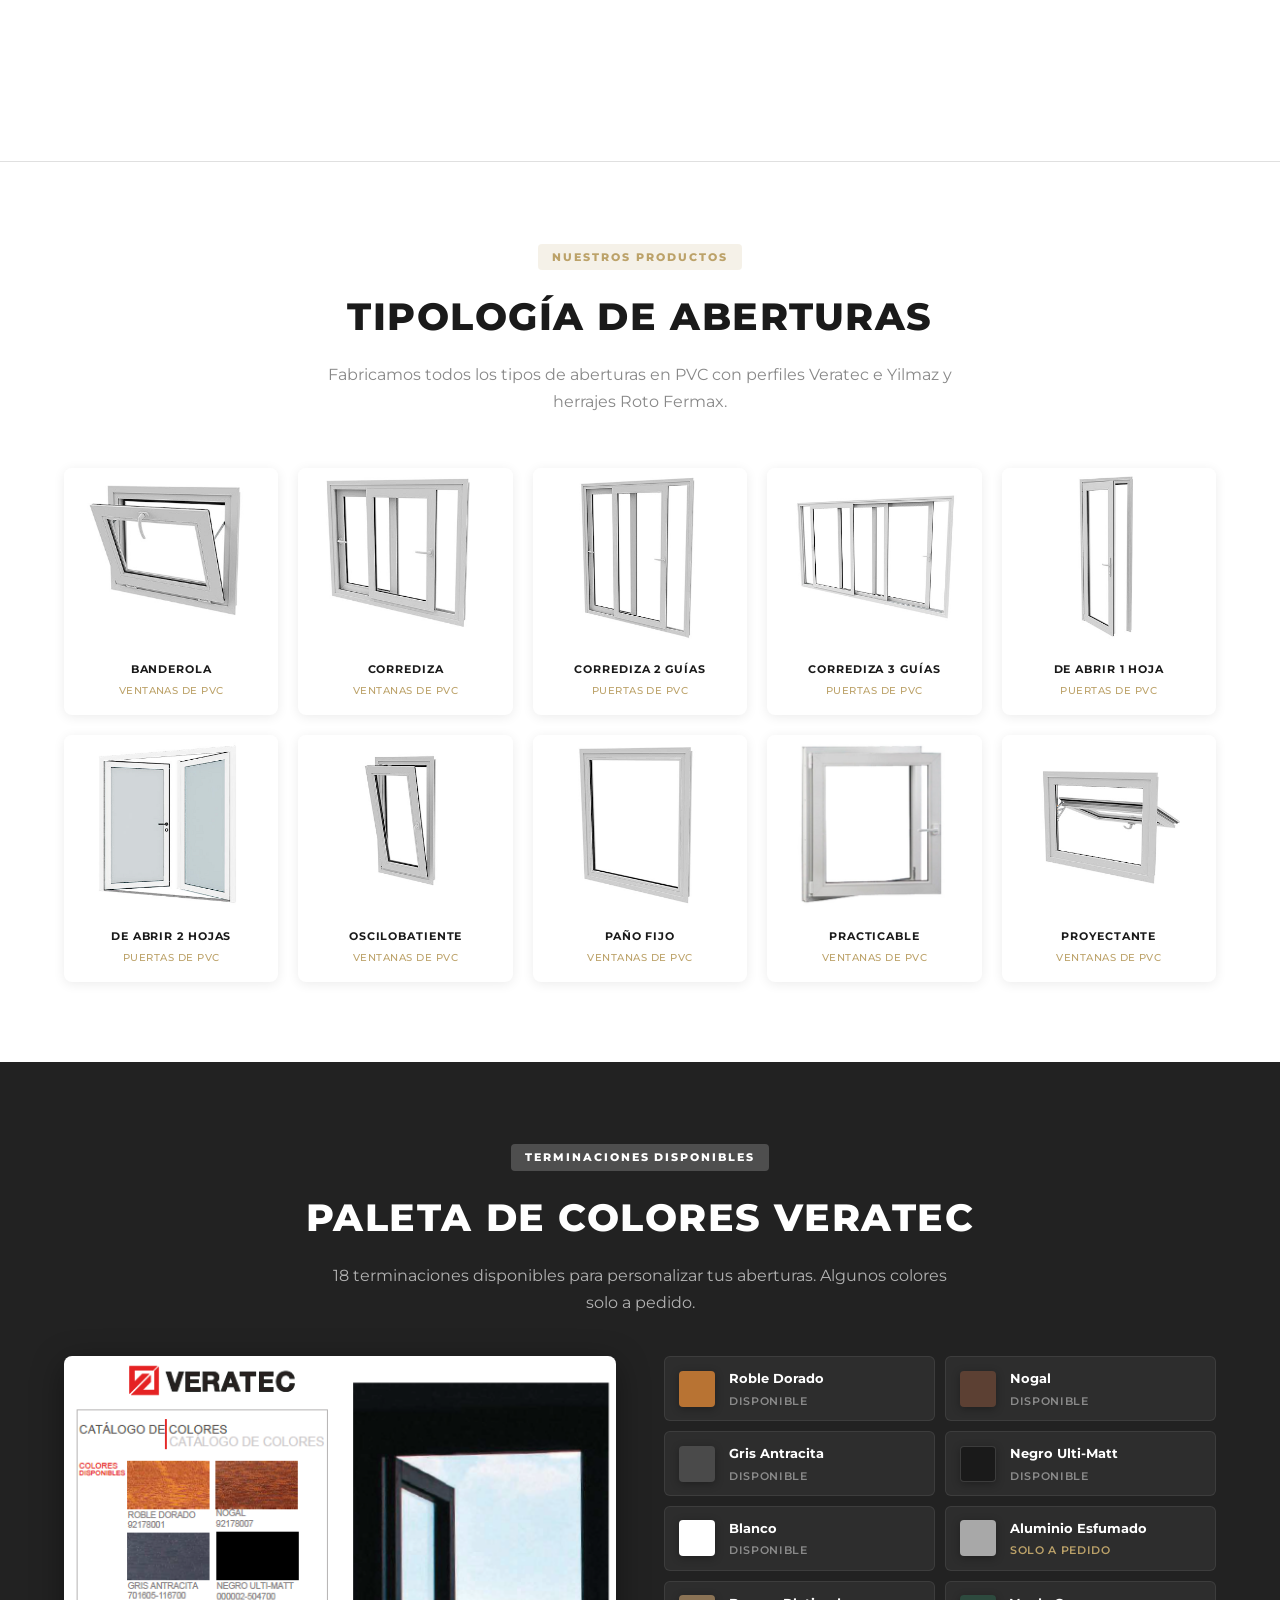
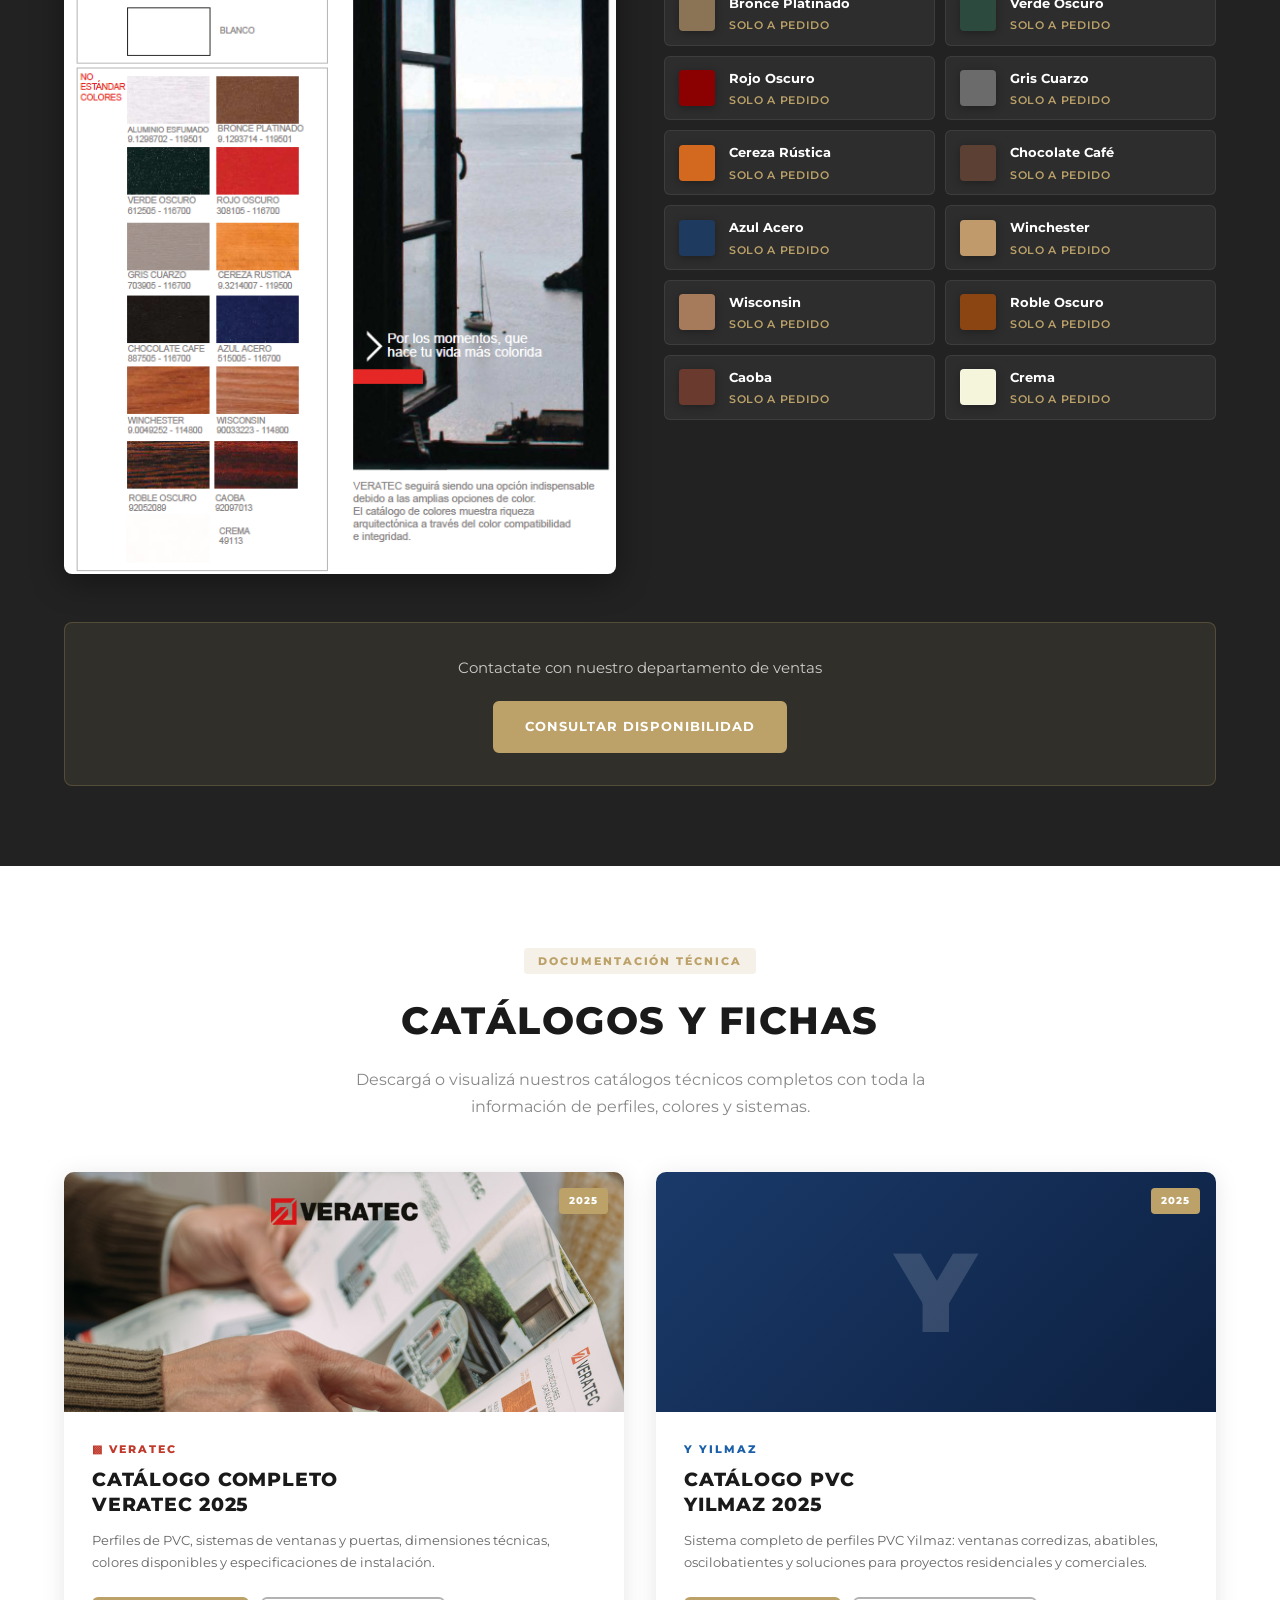
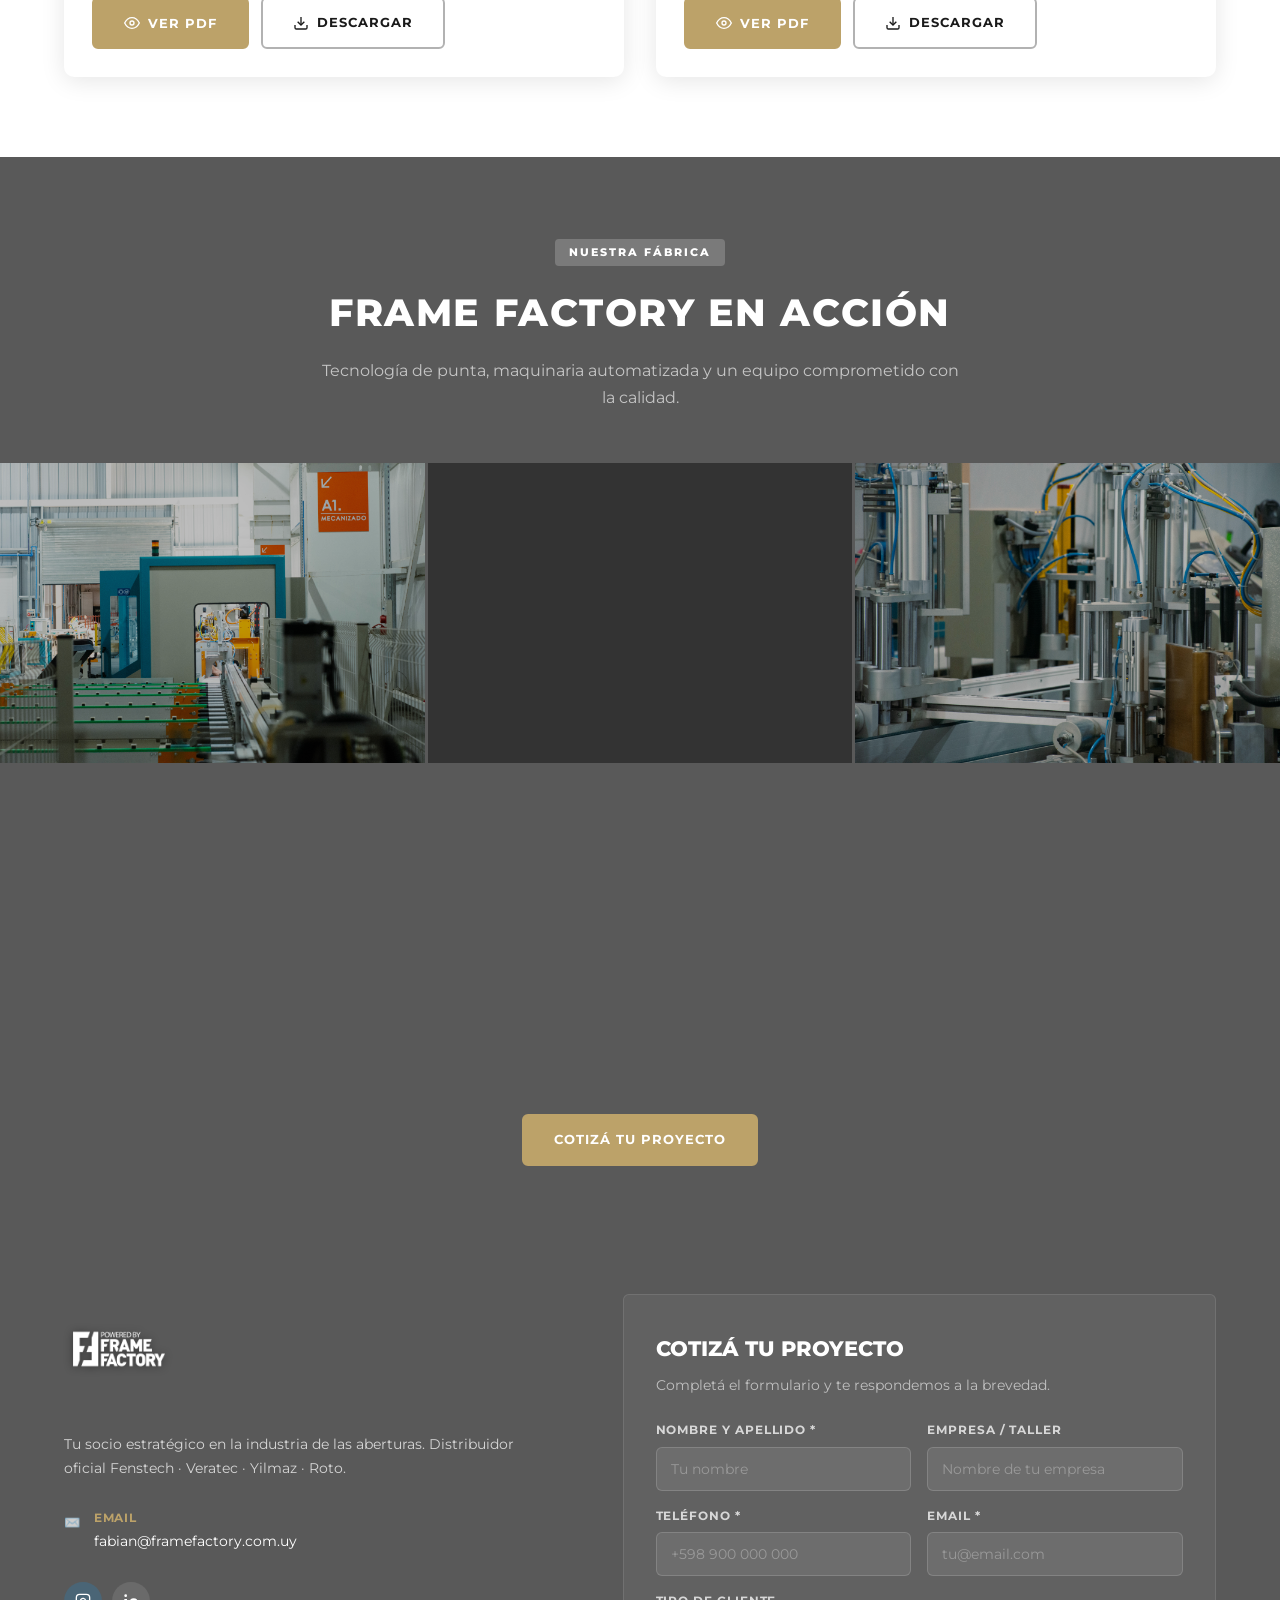
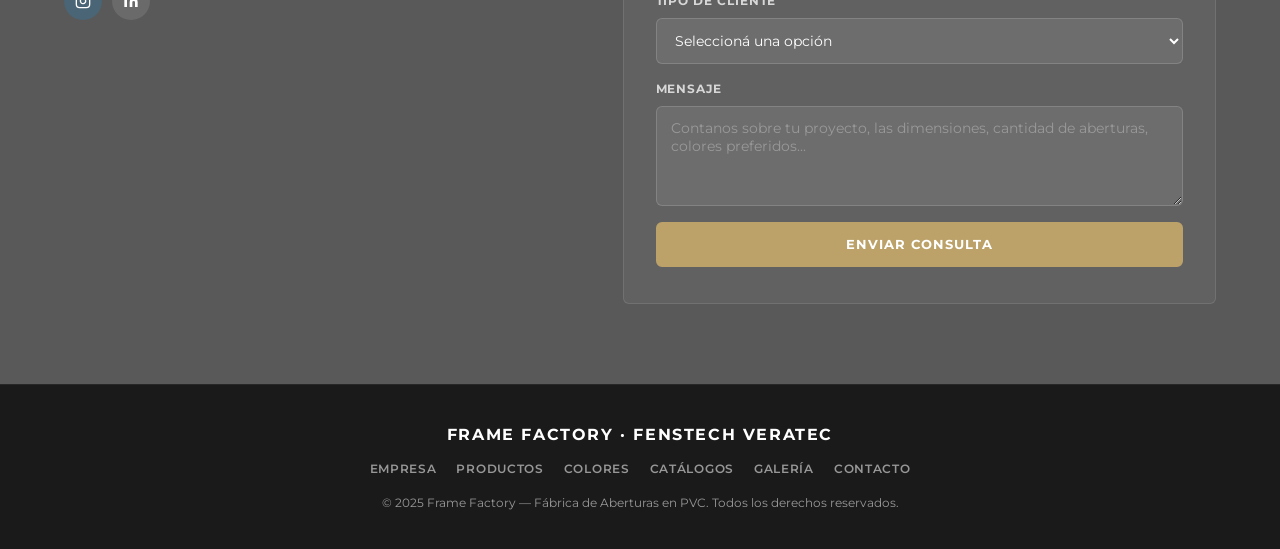
==== commit 0dc25f3e: "feat: agregar categorias en tipologia, hover con cambio a imagen de riel, y tabs producto/perfil en " ====
--- a/index.html
+++ b/index.html
@@ -212,44 +212,104 @@
       </div>
       <div class="tipo__grid">
         <a href="producto/banderola/" class="tipo__card">
-          <div class="tipo__img tipo__img--banderola" data-bg="img/galeria/bandolera.png"></div>
-          <span class="tipo__name">BANDEROLA</span>
+          <div class="tipo__img-wrap">
+            <img src="img/galeria/bandolera.png" alt="Banderola" class="tipo__img tipo__img--main" />
+            <img src="img/rieles/bandolera.png" alt="Riel Banderola" class="tipo__img tipo__img--riel" />
+          </div>
+          <div class="tipo__info">
+            <span class="tipo__name">BANDEROLA</span>
+            <span class="tipo__cat">Ventanas de PVC</span>
+          </div>
         </a>
         <a href="producto/corrediza/" class="tipo__card">
-          <div class="tipo__img tipo__img--corrediza" data-bg="img/galeria/corrediza.png"></div>
-          <span class="tipo__name">CORREDIZA</span>
+          <div class="tipo__img-wrap">
+            <img src="img/galeria/corrediza.png" alt="Corrediza" class="tipo__img tipo__img--main" />
+            <img src="img/rieles/corrediza.png" alt="Riel Corrediza" class="tipo__img tipo__img--riel" />
+          </div>
+          <div class="tipo__info">
+            <span class="tipo__name">CORREDIZA</span>
+            <span class="tipo__cat">Ventanas de PVC</span>
+          </div>
         </a>
         <a href="producto/corrediza-de-2-guias/" class="tipo__card">
-          <div class="tipo__img tipo__img--corrediza2" data-bg="img/galeria/Corrediza de 2 guias.png"></div>
-          <span class="tipo__name">CORREDIZA 2 GUÍAS</span>
+          <div class="tipo__img-wrap">
+            <img src="img/galeria/Corrediza de 2 guias.png" alt="Corrediza 2 Guías" class="tipo__img tipo__img--main" />
+            <img src="img/rieles/CORREDIZA DE 2 GUÍAS.png" alt="Riel Corrediza 2 Guías" class="tipo__img tipo__img--riel" />
+          </div>
+          <div class="tipo__info">
+            <span class="tipo__name">CORREDIZA 2 GUÍAS</span>
+            <span class="tipo__cat">Puertas de PVC</span>
+          </div>
         </a>
         <a href="producto/corrediza-de-3-guias/" class="tipo__card">
-          <div class="tipo__img tipo__img--corrediza3" data-bg="img/galeria/corrediza de 3 guias.png"></div>
-          <span class="tipo__name">CORREDIZA 3 GUÍAS</span>
+          <div class="tipo__img-wrap">
+            <img src="img/galeria/corrediza de 3 guias.png" alt="Corrediza 3 Guías" class="tipo__img tipo__img--main" />
+            <img src="img/rieles/CORREDIZA DE 3 GUÍAS.png" alt="Riel Corrediza 3 Guías" class="tipo__img tipo__img--riel" />
+          </div>
+          <div class="tipo__info">
+            <span class="tipo__name">CORREDIZA 3 GUÍAS</span>
+            <span class="tipo__cat">Puertas de PVC</span>
+          </div>
         </a>
         <a href="producto/de-abrir-de-1-hoja/" class="tipo__card">
-          <div class="tipo__img tipo__img--abrir1" data-bg="img/galeria/de abrir de una hoja.png"></div>
-          <span class="tipo__name">DE ABRIR 1 HOJA</span>
+          <div class="tipo__img-wrap">
+            <img src="img/galeria/de abrir de una hoja.png" alt="De Abrir 1 Hoja" class="tipo__img tipo__img--main" />
+            <img src="img/rieles/DE ABRIR DE 1 HOJA.png" alt="Riel De Abrir 1 Hoja" class="tipo__img tipo__img--riel" />
+          </div>
+          <div class="tipo__info">
+            <span class="tipo__name">DE ABRIR 1 HOJA</span>
+            <span class="tipo__cat">Puertas de PVC</span>
+          </div>
         </a>
         <a href="producto/de-abrir-de-2-hojas/" class="tipo__card">
-          <div class="tipo__img tipo__img--abrir2" data-bg="img/galeria/de abrir de 2 hojas.png"></div>
-          <span class="tipo__name">DE ABRIR 2 HOJAS</span>
+          <div class="tipo__img-wrap">
+            <img src="img/galeria/de abrir de 2 hojas.png" alt="De Abrir 2 Hojas" class="tipo__img tipo__img--main" />
+            <img src="img/rieles/DE ABRIR DE 2 HOJAS.png" alt="Riel De Abrir 2 Hojas" class="tipo__img tipo__img--riel" />
+          </div>
+          <div class="tipo__info">
+            <span class="tipo__name">DE ABRIR 2 HOJAS</span>
+            <span class="tipo__cat">Puertas de PVC</span>
+          </div>
         </a>
         <a href="producto/oscilobatiente/" class="tipo__card">
-          <div class="tipo__img tipo__img--oscilo" data-bg="img/galeria/oscilobatiente.png"></div>
-          <span class="tipo__name">OSCILOBATIENTE</span>
+          <div class="tipo__img-wrap">
+            <img src="img/galeria/oscilobatiente.png" alt="Oscilobatiente" class="tipo__img tipo__img--main" />
+            <img src="img/rieles/OSCILOBATIENTE.png" alt="Riel Oscilobatiente" class="tipo__img tipo__img--riel" />
+          </div>
+          <div class="tipo__info">
+            <span class="tipo__name">OSCILOBATIENTE</span>
+            <span class="tipo__cat">Ventanas de PVC</span>
+          </div>
         </a>
         <a href="producto/pano-fijo/" class="tipo__card">
-          <div class="tipo__img tipo__img--fijo" data-bg="img/galeria/paño fijo.png"></div>
-          <span class="tipo__name">PAÑO FIJO</span>
+          <div class="tipo__img-wrap">
+            <img src="img/galeria/paño fijo.png" alt="Paño Fijo" class="tipo__img tipo__img--main" />
+            <img src="img/rieles/PAÑO FIJO.png" alt="Riel Paño Fijo" class="tipo__img tipo__img--riel" />
+          </div>
+          <div class="tipo__info">
+            <span class="tipo__name">PAÑO FIJO</span>
+            <span class="tipo__cat">Ventanas de PVC</span>
+          </div>
         </a>
         <a href="producto/practicable-o-de-abrir/" class="tipo__card">
-          <div class="tipo__img tipo__img--practicable" data-bg="img/galeria/practicable o de abrir.png"></div>
-          <span class="tipo__name">PRACTICABLE</span>
+          <div class="tipo__img-wrap">
+            <img src="img/galeria/practicable o de abrir.png" alt="Practicable" class="tipo__img tipo__img--main" />
+            <img src="img/rieles/PRACTICABLE O DE ABRIR.png" alt="Riel Practicable" class="tipo__img tipo__img--riel" />
+          </div>
+          <div class="tipo__info">
+            <span class="tipo__name">PRACTICABLE</span>
+            <span class="tipo__cat">Ventanas de PVC</span>
+          </div>
         </a>
         <a href="producto/proyectante/" class="tipo__card">
-          <div class="tipo__img tipo__img--proyectante" data-bg="img/galeria/proyectante.png"></div>
-          <span class="tipo__name">PROYECTANTE</span>
+          <div class="tipo__img-wrap">
+            <img src="img/galeria/proyectante.png" alt="Proyectante" class="tipo__img tipo__img--main" />
+            <img src="img/rieles/PROYECTANTE.png" alt="Riel Proyectante" class="tipo__img tipo__img--riel" />
+          </div>
+          <div class="tipo__info">
+            <span class="tipo__name">PROYECTANTE</span>
+            <span class="tipo__cat">Ventanas de PVC</span>
+          </div>
         </a>
       </div>
     </div>
--- a/css/style.css
+++ b/css/style.css
@@ -533,41 +533,69 @@
   cursor: pointer;
   overflow: hidden;
   text-decoration: none;
-}
-.tipo__card:hover .tipo__img  { transform: scale(1.06); }
-.tipo__card:hover .tipo__name { color: var(--gold); }
+  background: #fff;
+  border-radius: 8px;
+  box-shadow: 0 2px 12px rgba(0,0,0,0.08);
+  transition: box-shadow 0.3s ease, transform 0.3s ease;
+}
+.tipo__card:hover {
+  box-shadow: 0 8px 24px rgba(0,0,0,0.15);
+  transform: translateY(-4px);
+}
+.tipo__img-wrap {
+  position: relative;
+  height: 180px;
+  overflow: hidden;
+  background: #fff;
+}
 .tipo__img {
-  height: 180px;
-  background-size: contain;
-  background-position: center;
-  background-repeat: no-repeat;
-  background-color: #ffffff;
-  transition: transform 0.4s ease;
-}
-/* background-image cargado via lazy load (data-bg) */
-.tipo__img--banderola    { }
-.tipo__img--corrediza    { }
-.tipo__img--corrediza2   { }
-.tipo__img--corrediza3   { }
-.tipo__img--abrir1       { }
-.tipo__img--abrir2       { }
-.tipo__img--oscilo       { }
-.tipo__img--fijo         { }
-.tipo__img--practicable  { }
-.tipo__img--proyectante  { }
-
+  position: absolute;
+  top: 0;
+  left: 0;
+  width: 100%;
+  height: 100%;
+  object-fit: contain;
+  transition: opacity 0.4s ease, transform 0.4s ease;
+}
+.tipo__img--main {
+  opacity: 1;
+  z-index: 1;
+}
+.tipo__img--riel {
+  opacity: 0;
+  z-index: 2;
+}
+.tipo__card:hover .tipo__img--main {
+  opacity: 0;
+  transform: scale(1.08);
+}
+.tipo__card:hover .tipo__img--riel {
+  opacity: 1;
+  transform: scale(1.08);
+}
+.tipo__info {
+  text-align: center;
+  padding: 12px 8px 16px;
+}
 .tipo__name {
   display: block;
-  text-align: center;
-  padding: 12px 8px;
-  font-size: 0.65rem;
+  font-size: 0.7rem;
   font-weight: 700;
-  letter-spacing: 0.1em;
-  text-transform: uppercase;
-  background: transparent;
+  letter-spacing: 0.08em;
+  text-transform: uppercase;
   color: var(--dark);
   transition: color var(--transition);
-}
+  margin-bottom: 4px;
+}
+.tipo__cat {
+  display: block;
+  font-size: 0.6rem;
+  font-weight: 500;
+  letter-spacing: 0.05em;
+  color: var(--gold);
+  text-transform: uppercase;
+}
+.tipo__card:hover .tipo__name { color: var(--gold); }
 
 /* ===== COLORES VERATEC ===== */
 .colores { background: #222; }
@@ -1174,17 +1202,6 @@
   gap: 60px;
   align-items: start;
 }
-.producto__imagen {
-  background: var(--white);
-  border-radius: 12px;
-  padding: 40px;
-  box-shadow: 0 4px 24px rgba(0,0,0,0.1);
-}
-.producto__imagen img {
-  width: 100%;
-  height: auto;
-  object-fit: contain;
-}
 .producto__info {
   padding-top: 20px;
 }
@@ -1255,6 +1272,74 @@
   flex-wrap: wrap;
 }
 
+/* ===== PRODUCTO IMAGE TABS ===== */
+.producto__imagen {
+  background: var(--white);
+  border-radius: 12px;
+  padding: 24px;
+  box-shadow: 0 4px 24px rgba(0,0,0,0.1);
+  overflow: hidden;
+}
+.producto__img-tabs {
+  display: flex;
+  gap: 8px;
+  margin-bottom: 16px;
+}
+.producto__img-tab {
+  flex: 1;
+  padding: 10px 16px;
+  font-size: 0.72rem;
+  font-weight: 700;
+  letter-spacing: 0.08em;
+  text-transform: uppercase;
+  text-align: center;
+  background: rgba(0,0,0,0.05);
+  border: none;
+  border-radius: 6px;
+  cursor: pointer;
+  color: var(--dark);
+  transition: all 0.3s ease;
+}
+.producto__img-tab:hover {
+  background: rgba(188, 162, 105, 0.15);
+}
+.producto__img-tab.active {
+  background: var(--gold);
+  color: var(--white);
+}
+.producto__img-container {
+  position: relative;
+  min-height: 280px;
+}
+.producto__img-item {
+  position: absolute;
+  top: 0;
+  left: 0;
+  width: 100%;
+  height: 100%;
+  opacity: 0;
+  transition: opacity 0.4s ease, transform 0.4s ease;
+  display: flex;
+  align-items: center;
+  justify-content: center;
+}
+.producto__img-item img {
+  max-width: 100%;
+  max-height: 100%;
+  object-fit: contain;
+}
+.producto__img-item.active {
+  opacity: 1;
+  position: relative;
+}
+/* Hover effect on product images */
+.producto__img-container:hover .producto__img-item.active img {
+  transform: scale(1.05);
+}
+.producto__img-item img {
+  transition: transform 0.4s ease;
+}
+
 /* ===== PRODUCTOS RELACIONADOS ===== */
 .relacionados {
   padding: 60px 0;
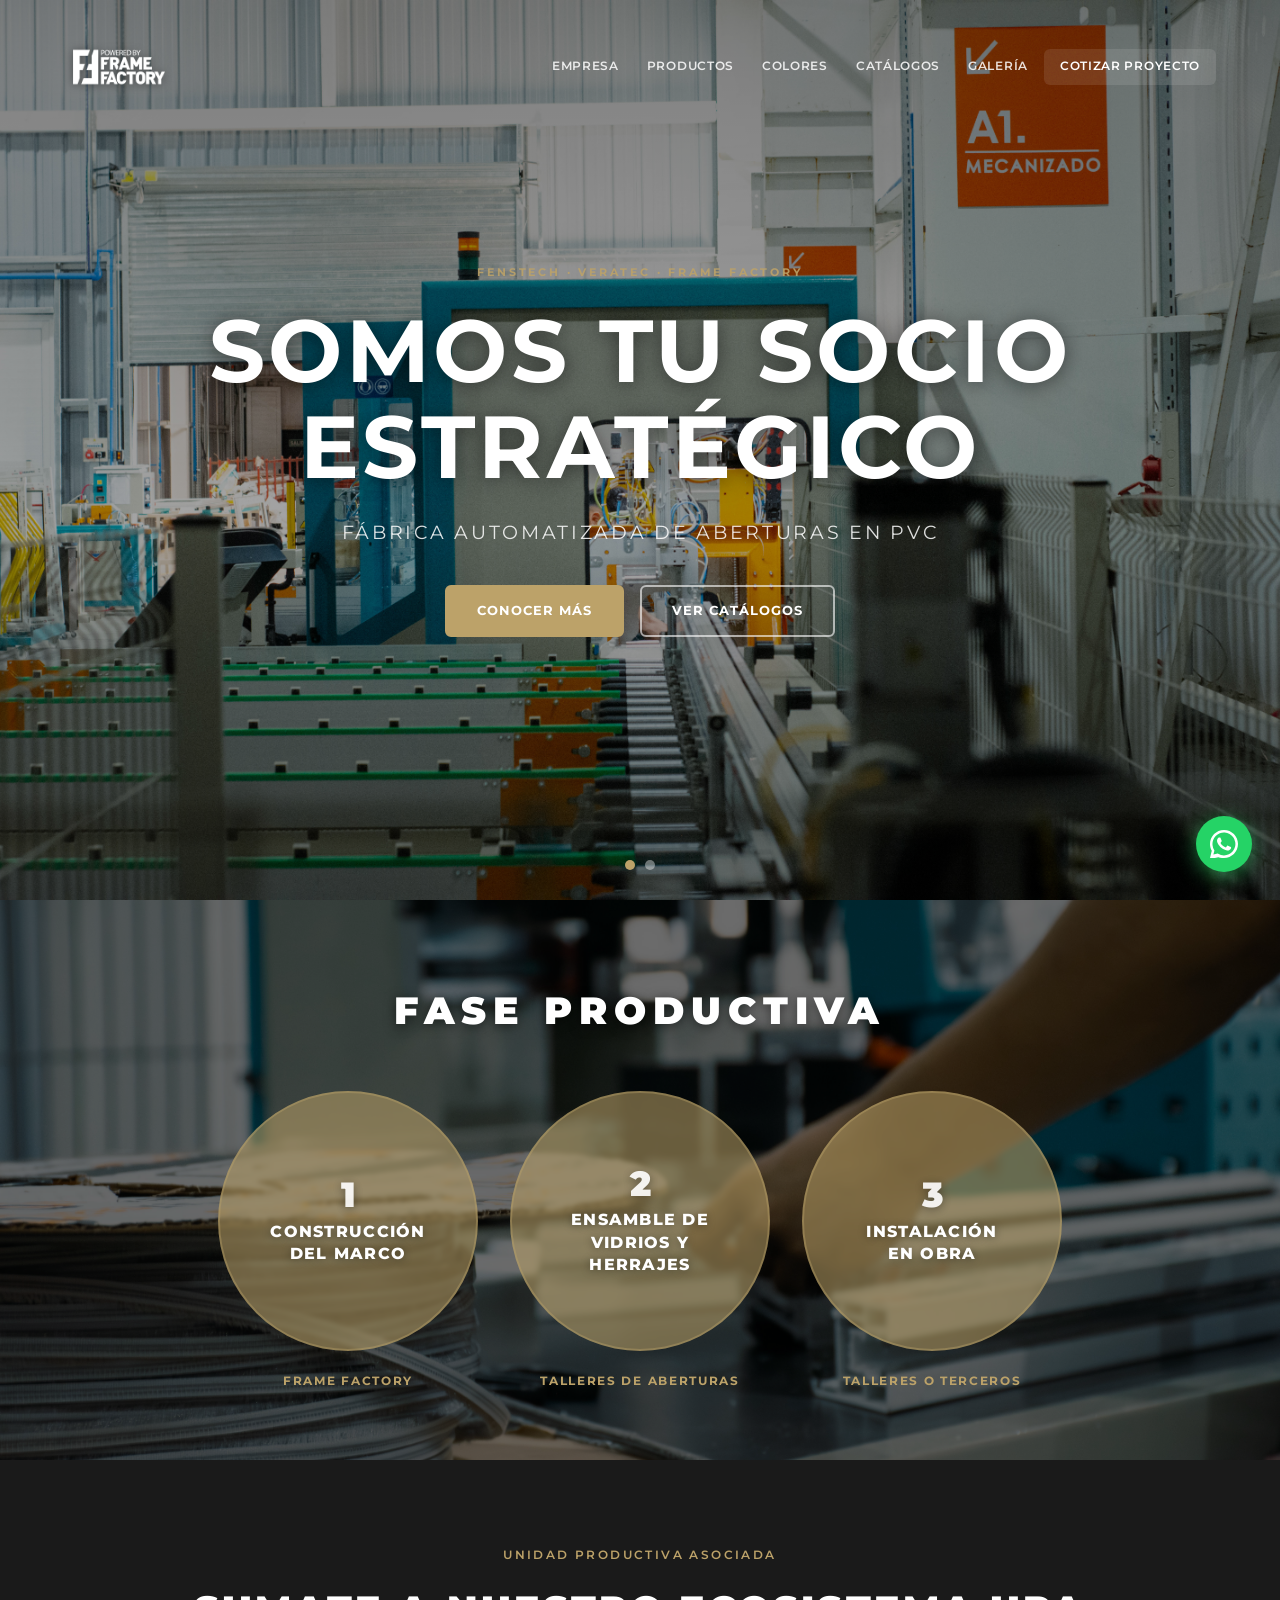
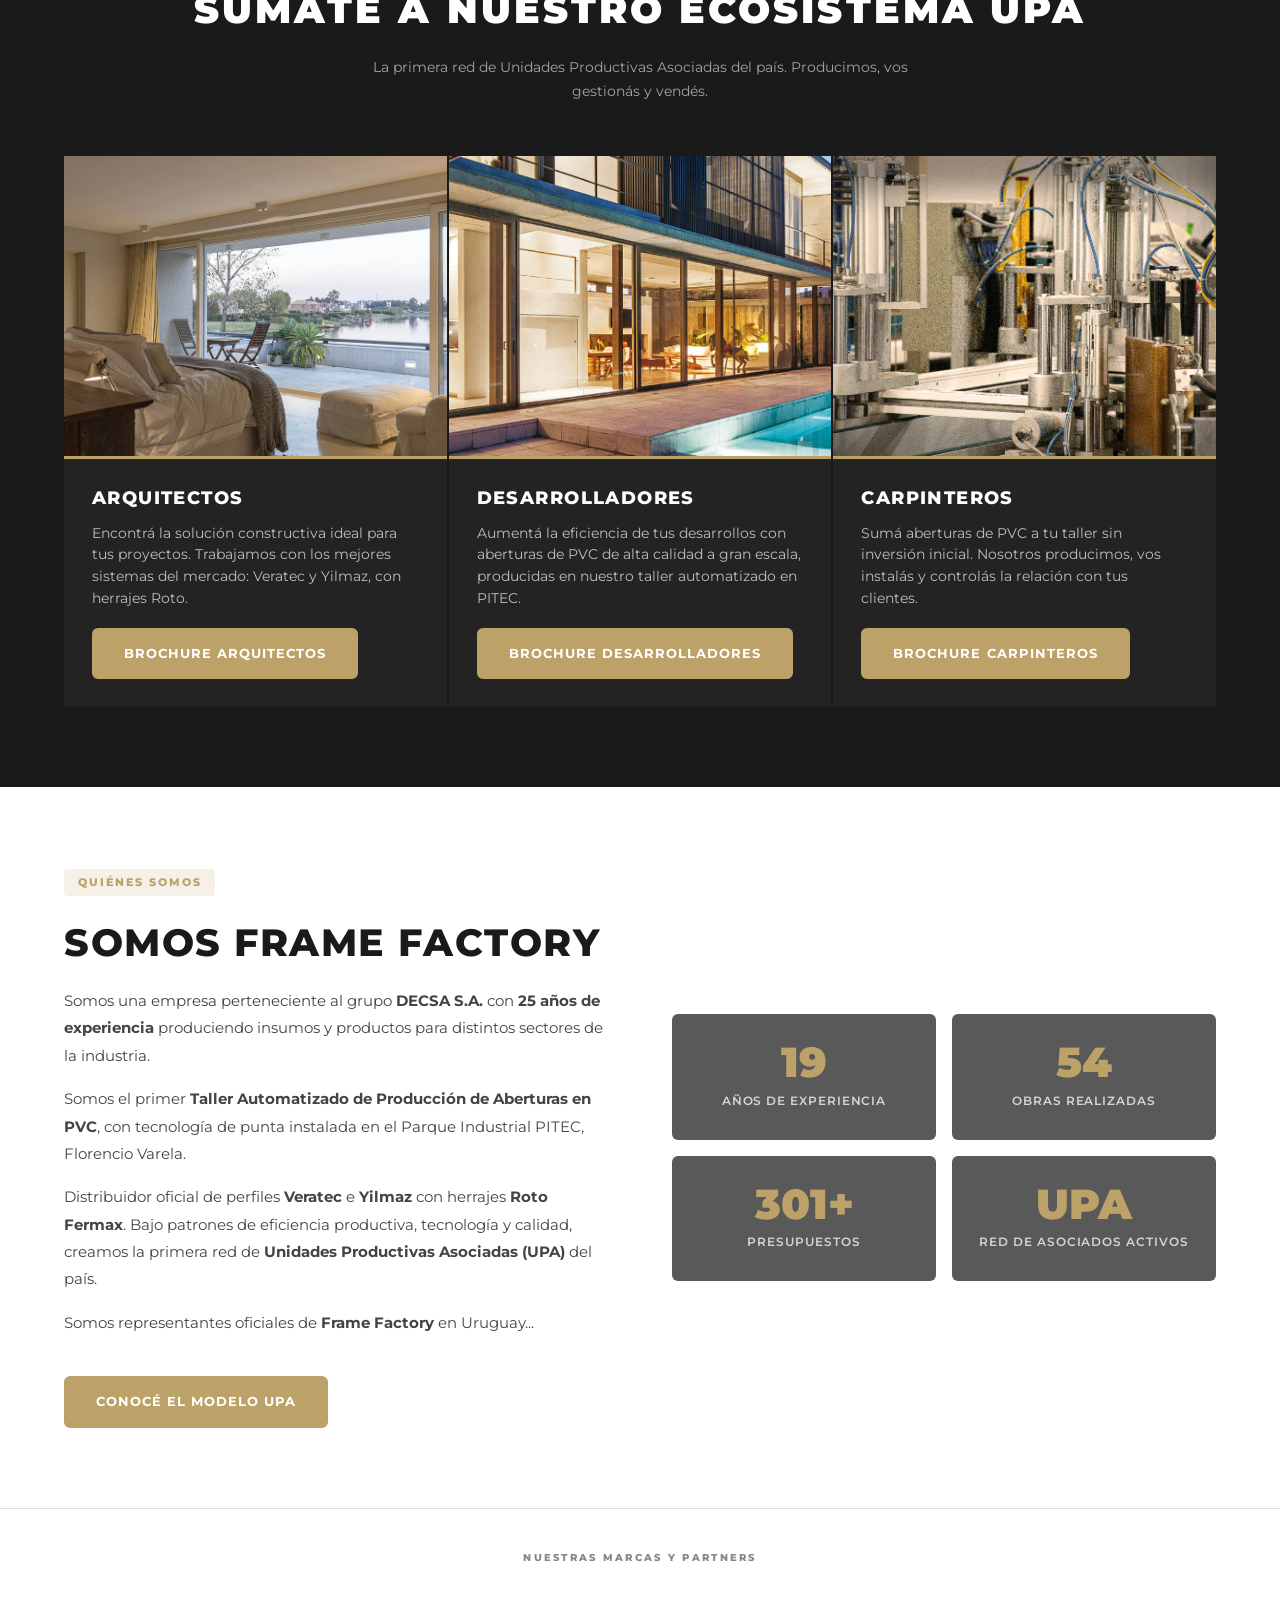
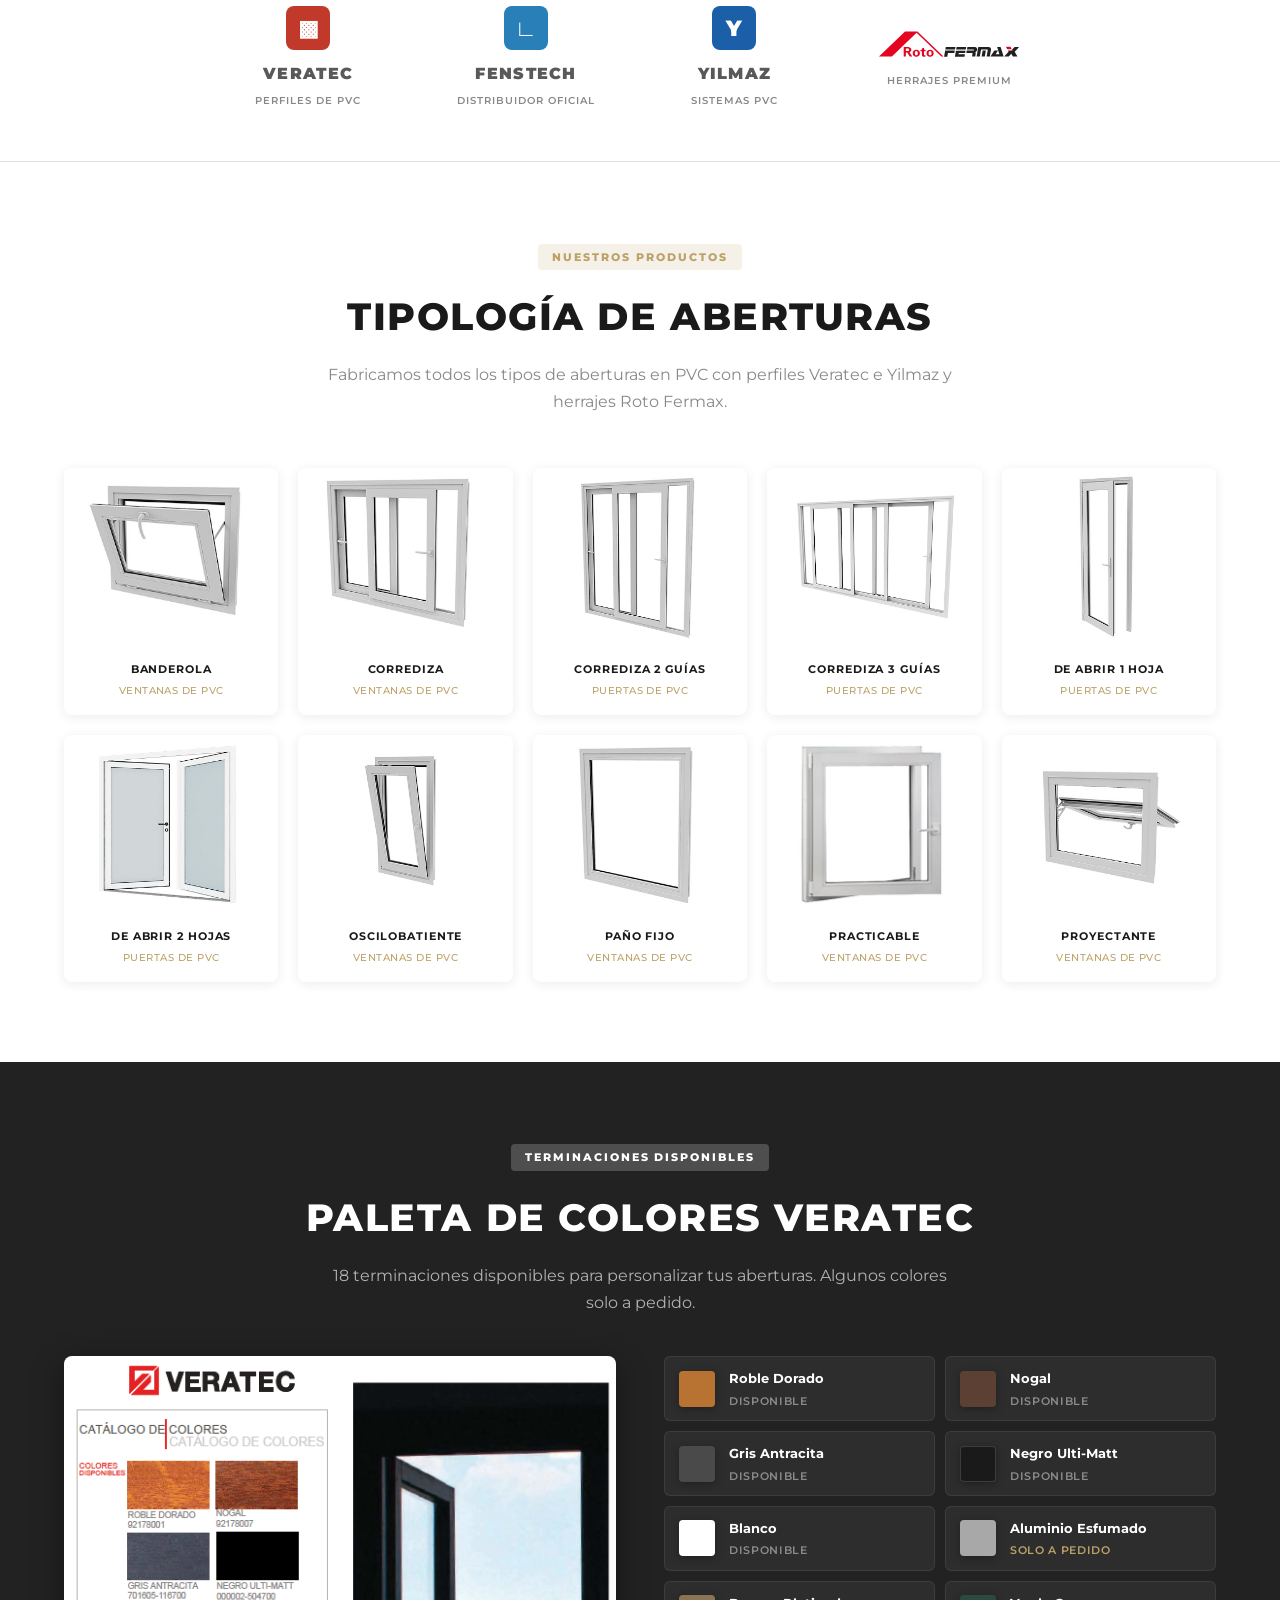
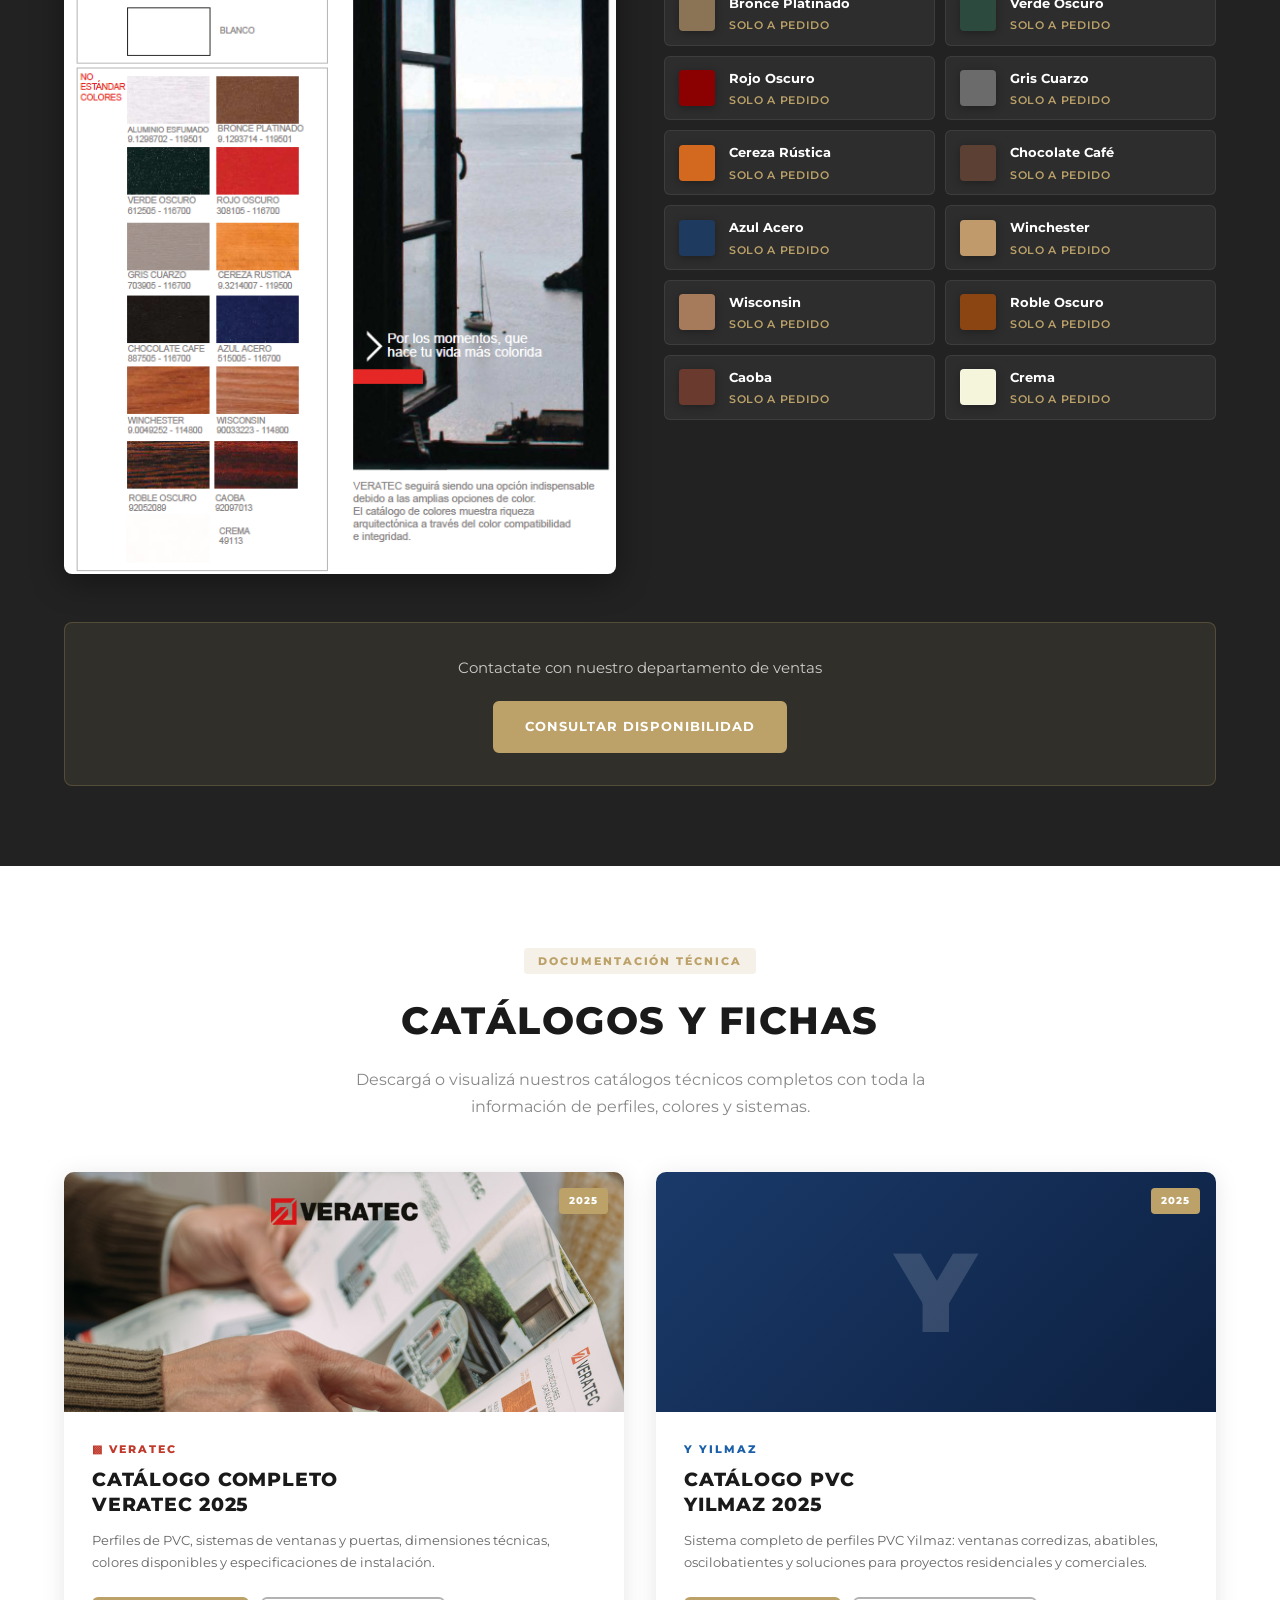
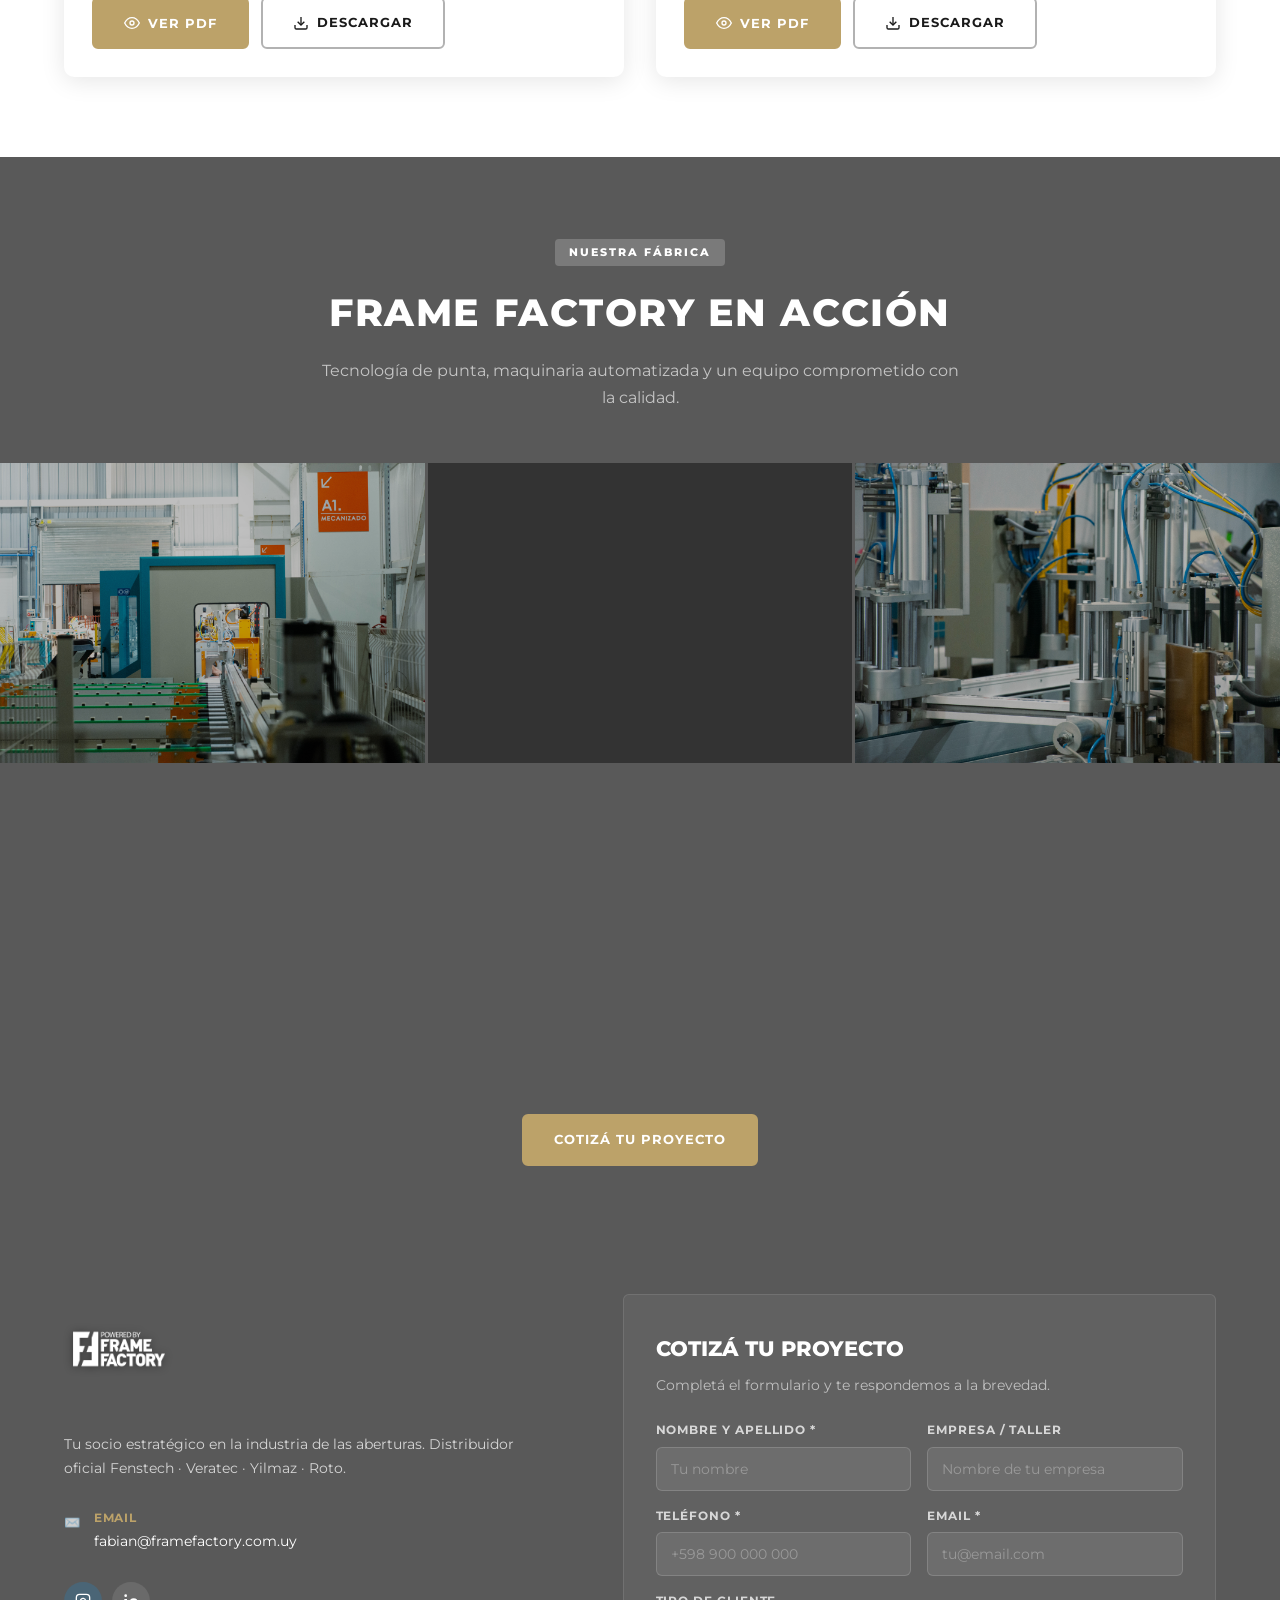
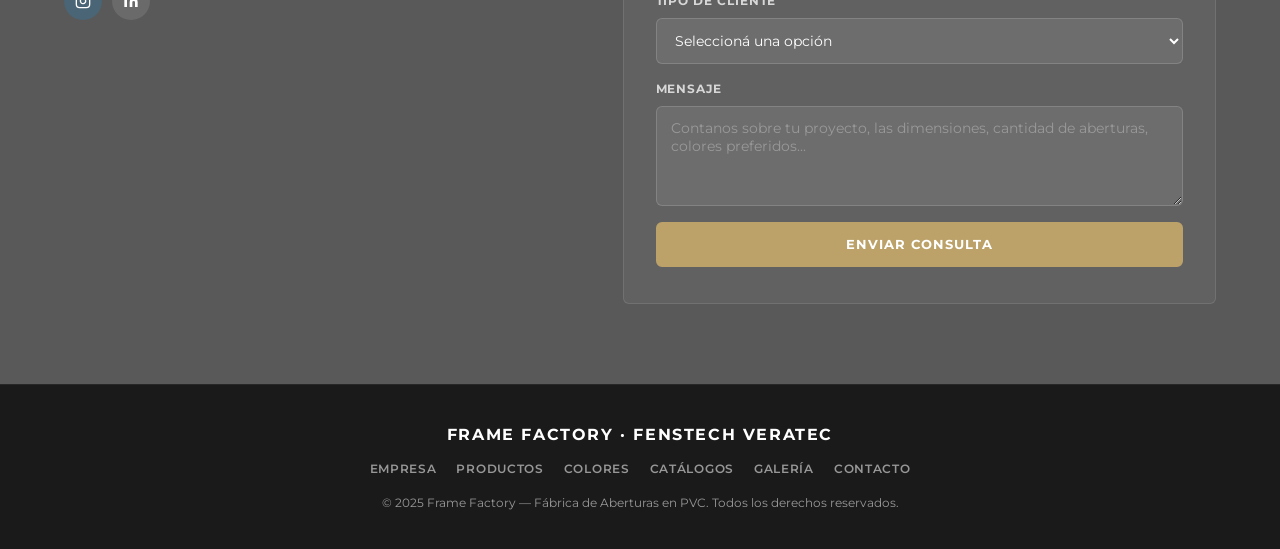
==== commit 623e817b: "feat: actualizar UPA Ecosystem con imagenes y brochures especificos" ====
--- a/index.html
+++ b/index.html
@@ -113,27 +113,27 @@
       </div>
       <div class="upa-eco__grid">
         <div class="upa-eco__card">
-          <div class="upa-eco__img upa-eco__img--arquitectos" data-bg="img/partners/instalacion-pvc.jpg"></div>
+          <div class="upa-eco__img upa-eco__img--arquitectos" data-bg="img/Arquitectos.png"></div>
           <div class="upa-eco__content">
             <h3>Arquitectos</h3>
             <p>Encontrá la solución constructiva ideal para tus proyectos. Trabajamos con los mejores sistemas del mercado: Veratec y Yilmaz, con herrajes Roto.</p>
-            <a href="#catalogos" class="btn btn--gold">Ver Catálogos</a>
+            <a href="javascript:void(0)" onclick="abrirVisor('pdf/Frame-Factory-Brochure-arquitectos-3.pdf', 'Brochure Arquitectos')" class="btn btn--gold">Brochure Arquitectos</a>
           </div>
         </div>
         <div class="upa-eco__card">
-          <div class="upa-eco__img upa-eco__img--desarrolladores" data-bg="img/hero/hero1.jpg"></div>
+          <div class="upa-eco__img upa-eco__img--desarrolladores" data-bg="img/desarrolladores.png"></div>
           <div class="upa-eco__content">
             <h3>Desarrolladores</h3>
             <p>Aumentá la eficiencia de tus desarrollos con aberturas de PVC de alta calidad a gran escala, producidas en nuestro taller automatizado en PITEC.</p>
-            <a href="#contacto" class="btn btn--gold">Cotizar Proyecto</a>
+            <a href="javascript:void(0)" onclick="abrirVisor('pdf/Frame-Factory-Brochure-Desarrolladores-2.pdf', 'Brochure Desarrolladores')" class="btn btn--gold">Brochure Desarrolladores</a>
           </div>
         </div>
         <div class="upa-eco__card">
-          <div class="upa-eco__img upa-eco__img--carpinteros" data-bg="img/hero/hero2.jpg"></div>
+          <div class="upa-eco__img upa-eco__img--carpinteros" data-bg="img/Carpinteros.png"></div>
           <div class="upa-eco__content">
             <h3>Carpinteros</h3>
             <p>Sumá aberturas de PVC a tu taller sin inversión inicial. Nosotros producimos, vos instalás y controlás la relación con tus clientes.</p>
-            <a href="#contacto" class="btn btn--gold">Quiero ser UPA</a>
+            <a href="javascript:void(0)" onclick="abrirVisor('pdf/Frame-Factory-Brochure-carpinteros-2.pdf', 'Brochure Carpinteros')" class="btn btn--gold">Brochure Carpinteros</a>
           </div>
         </div>
       </div>
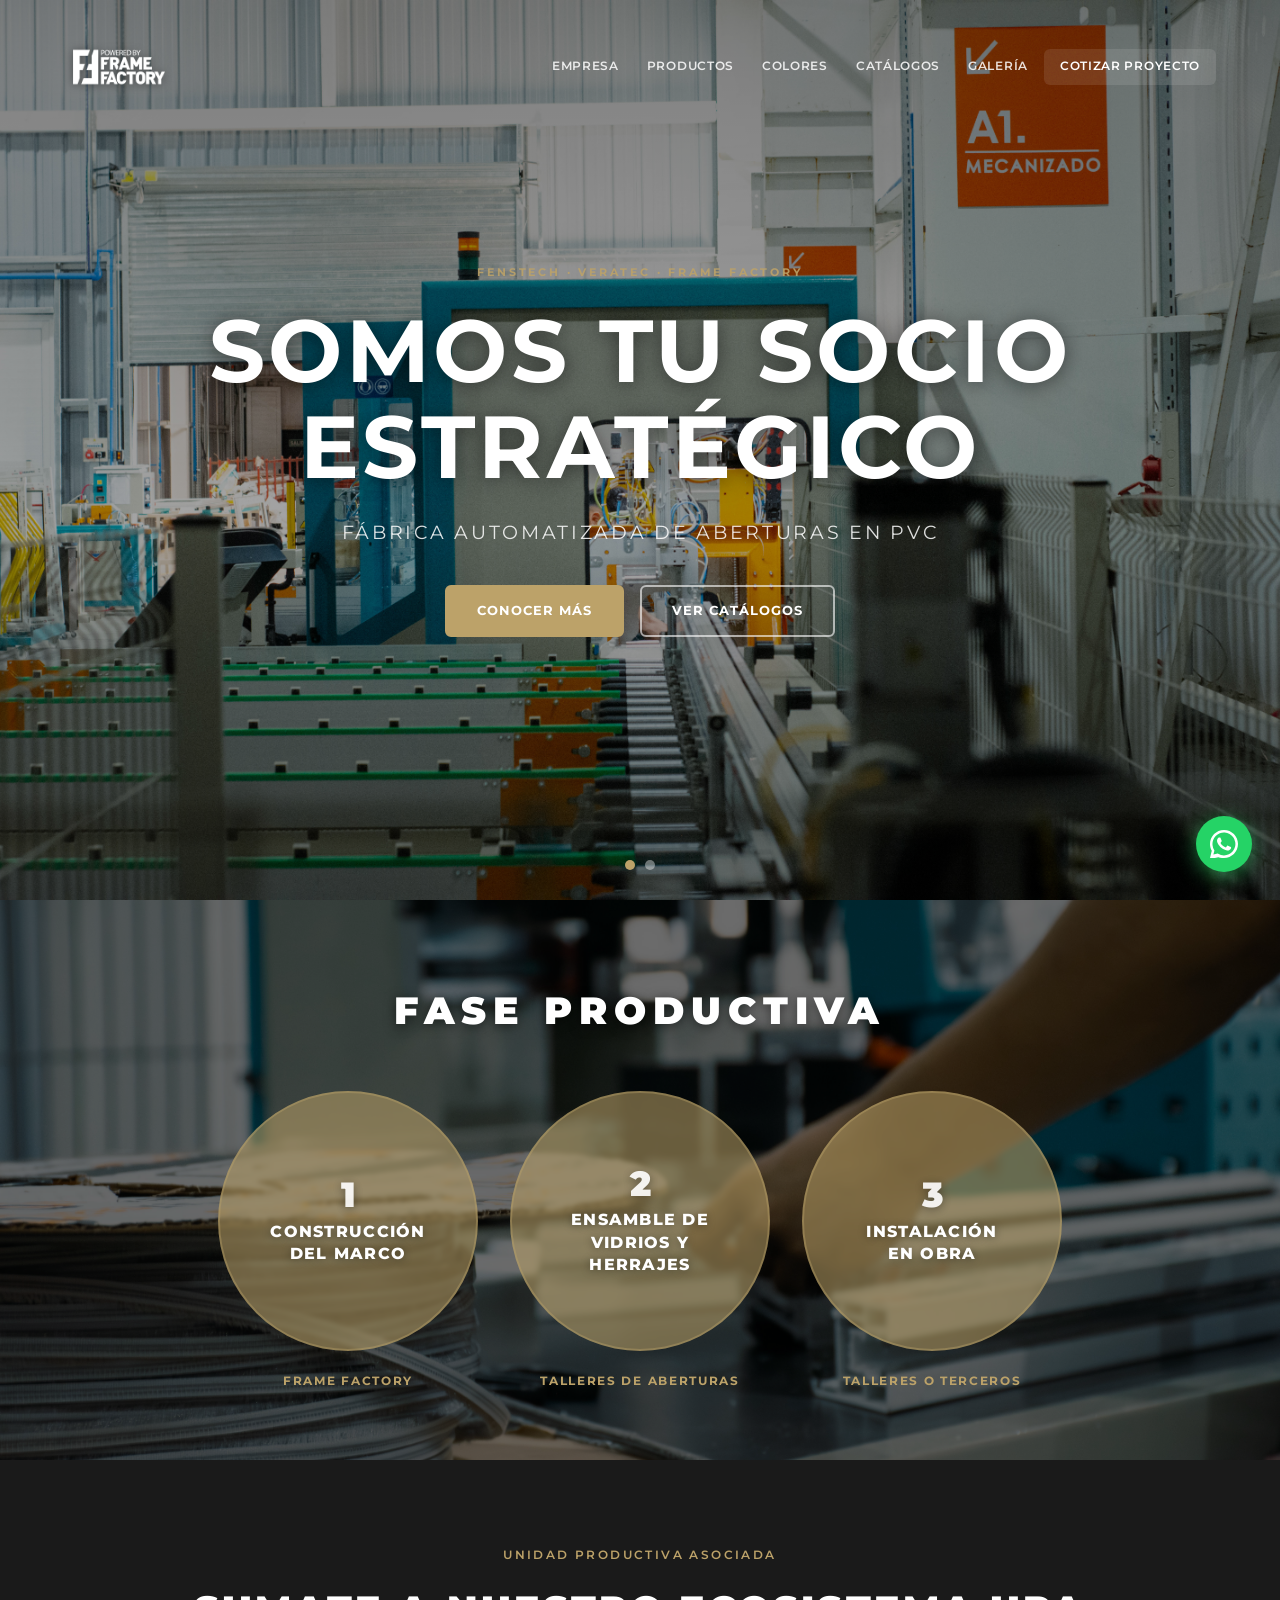
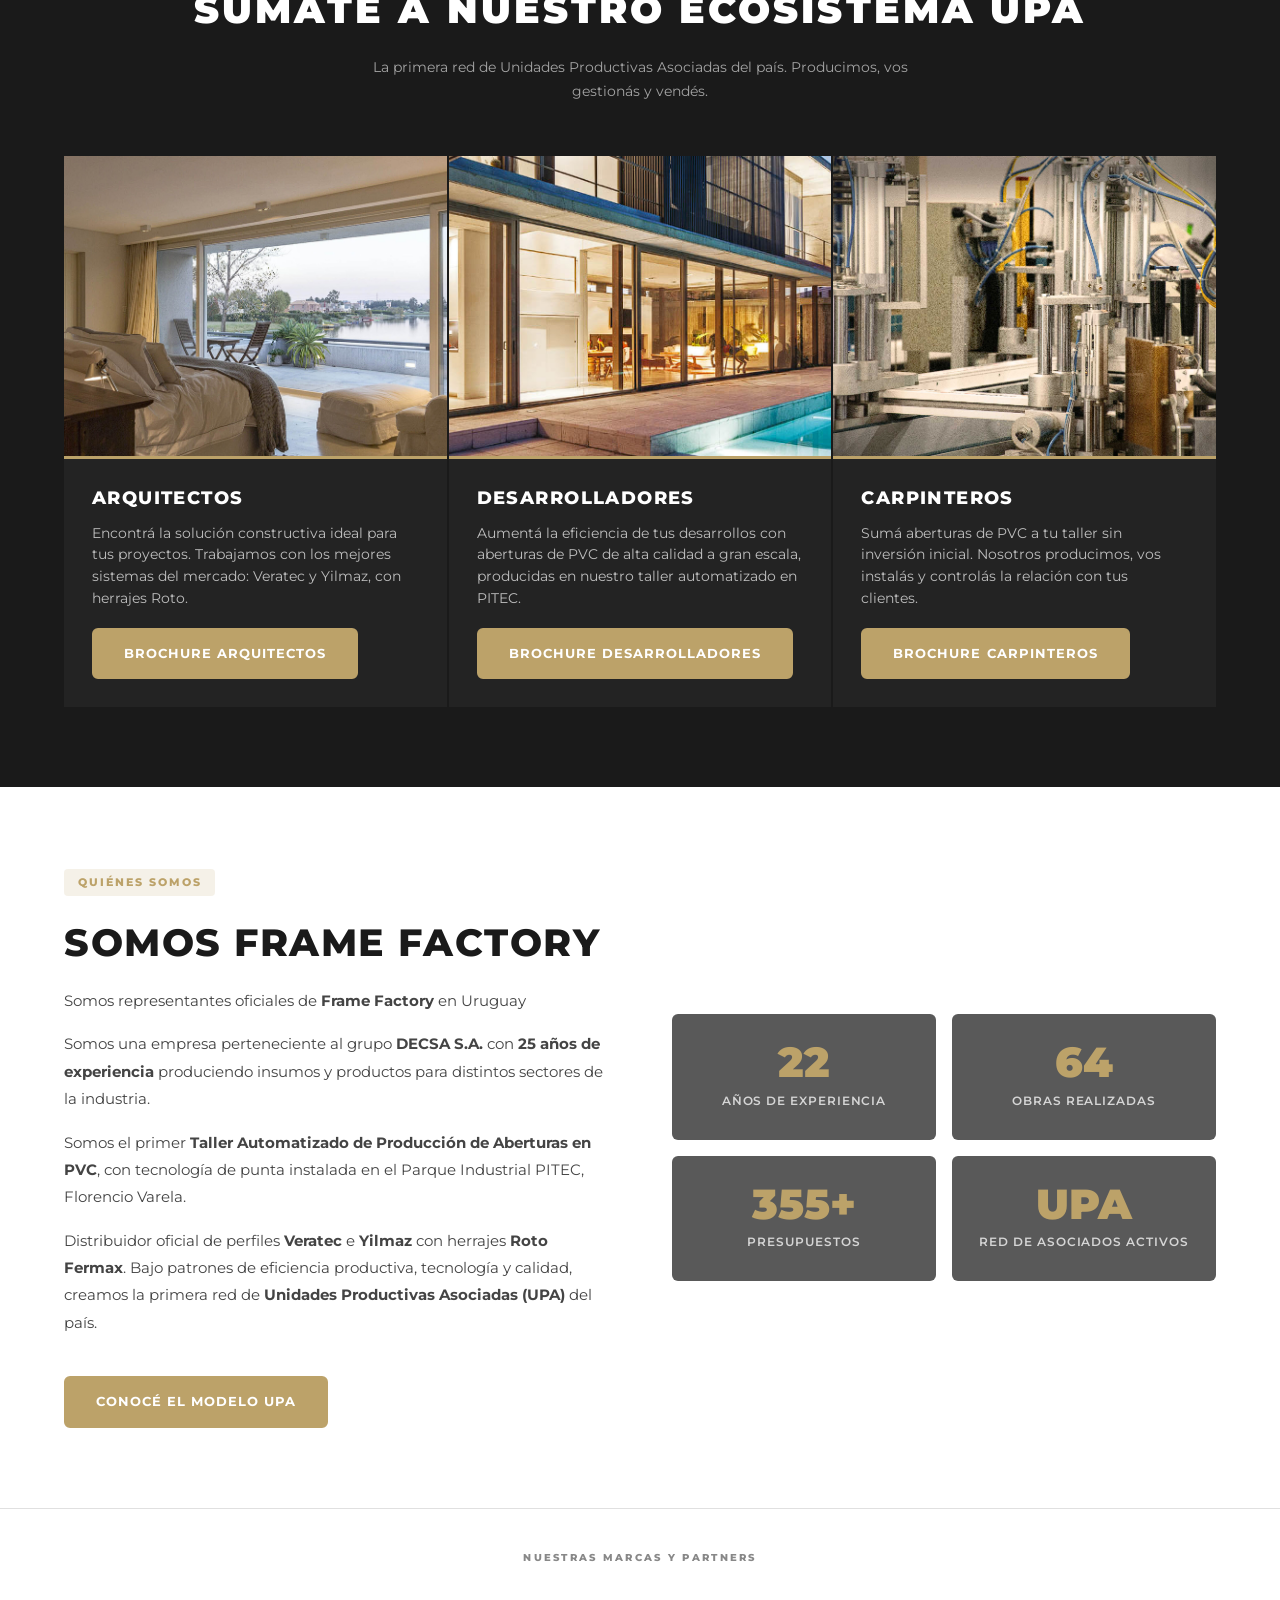
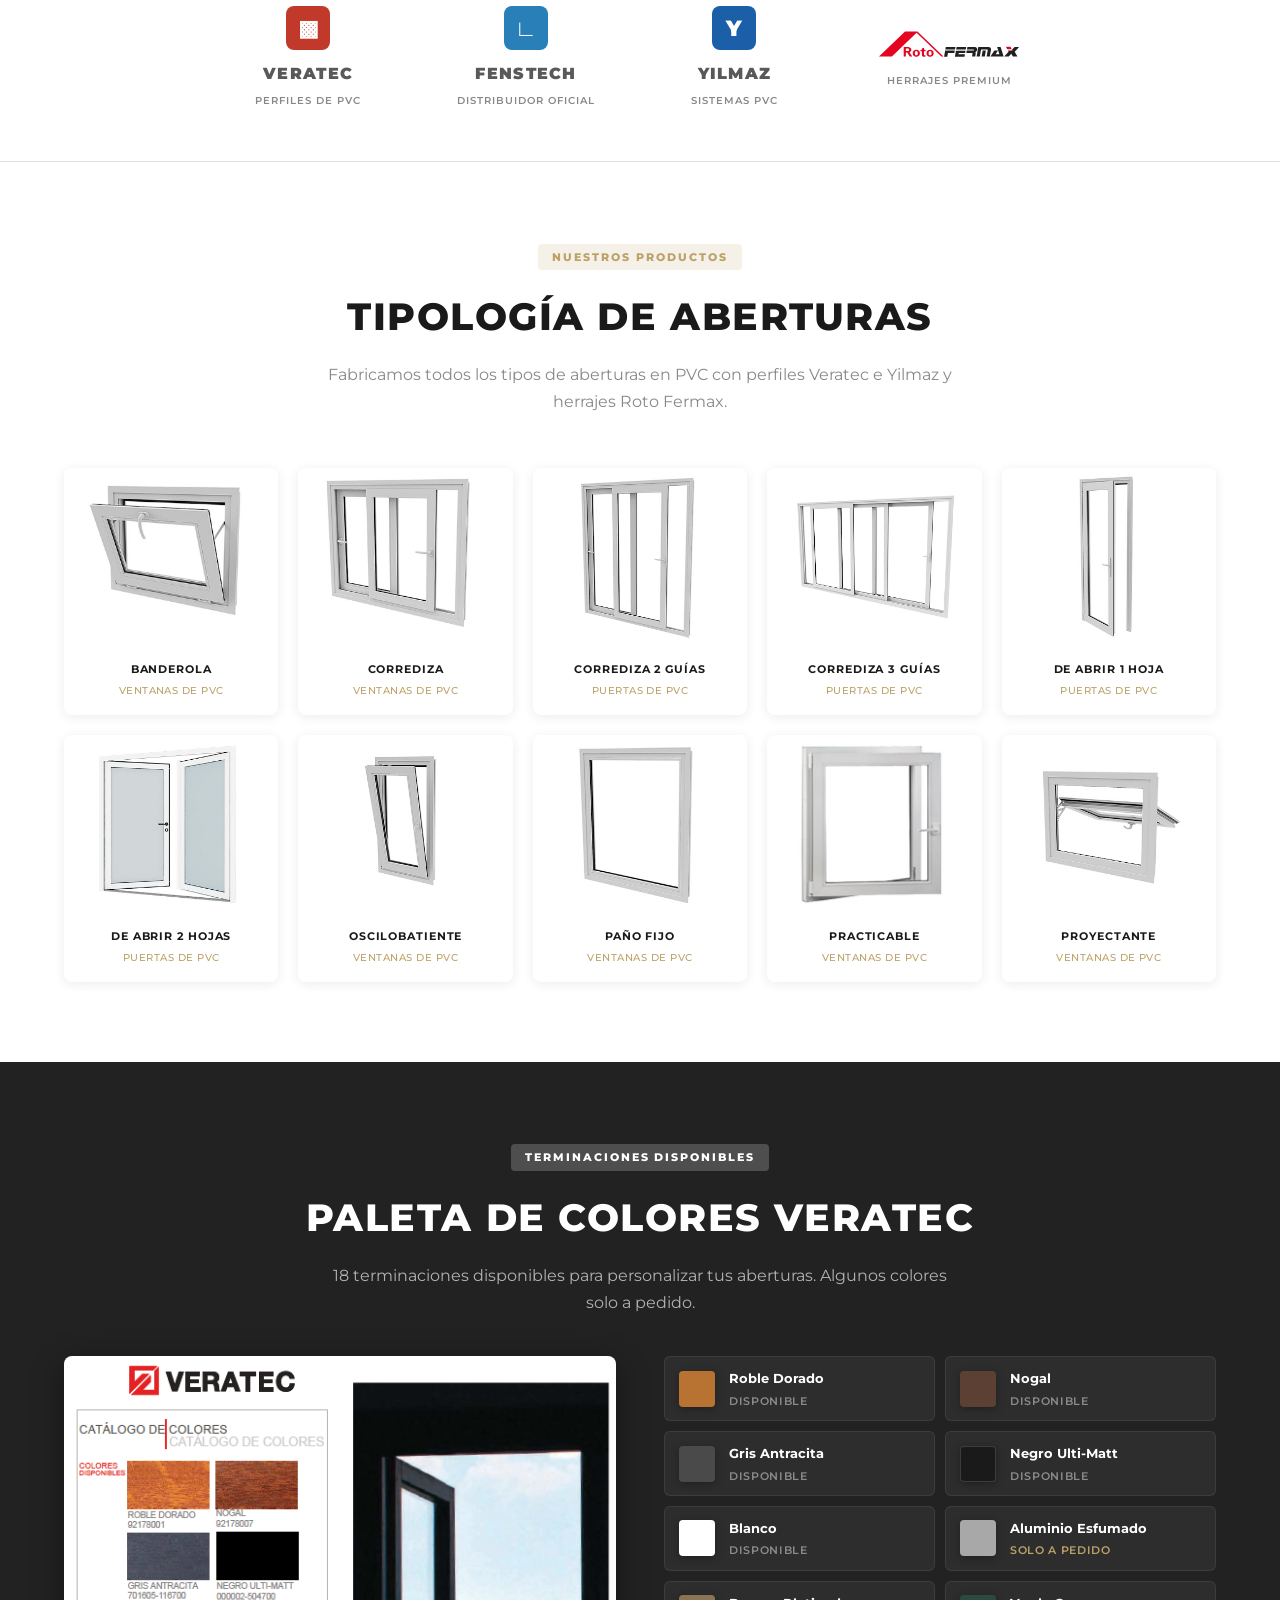
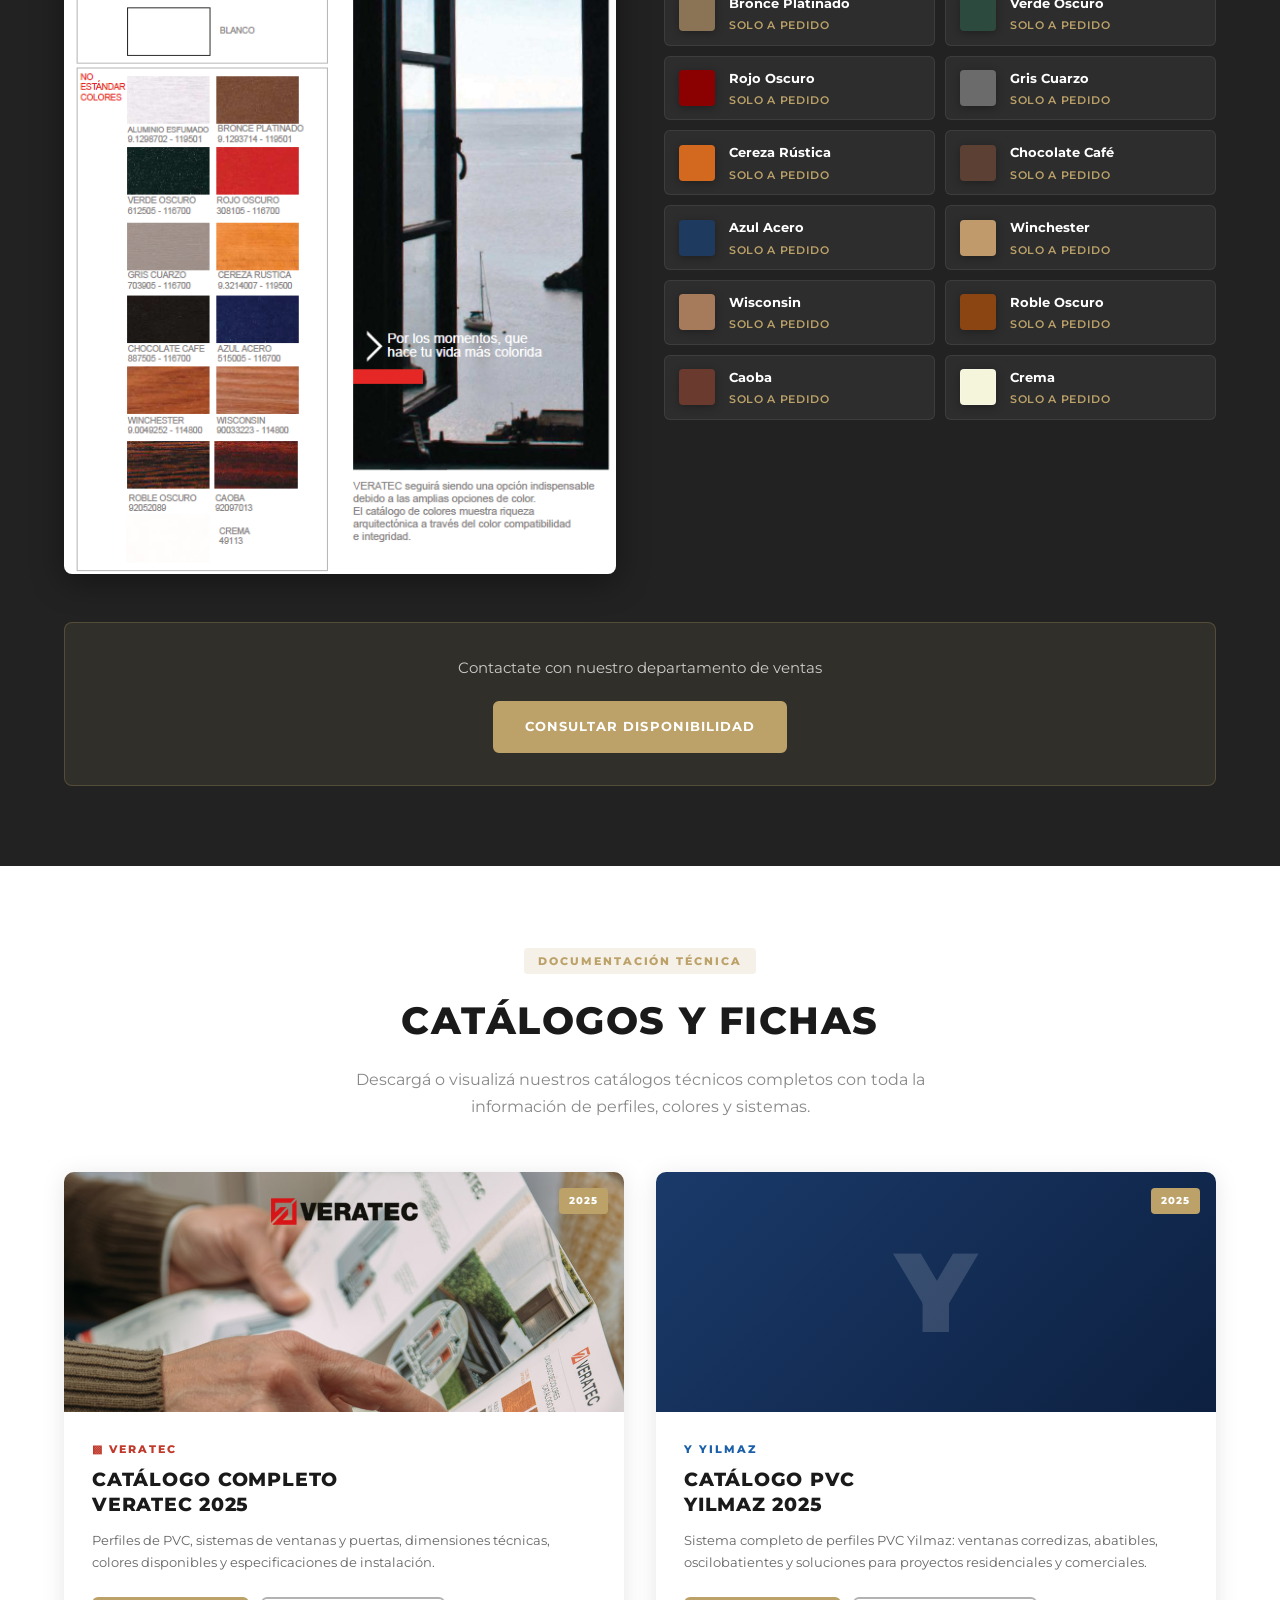
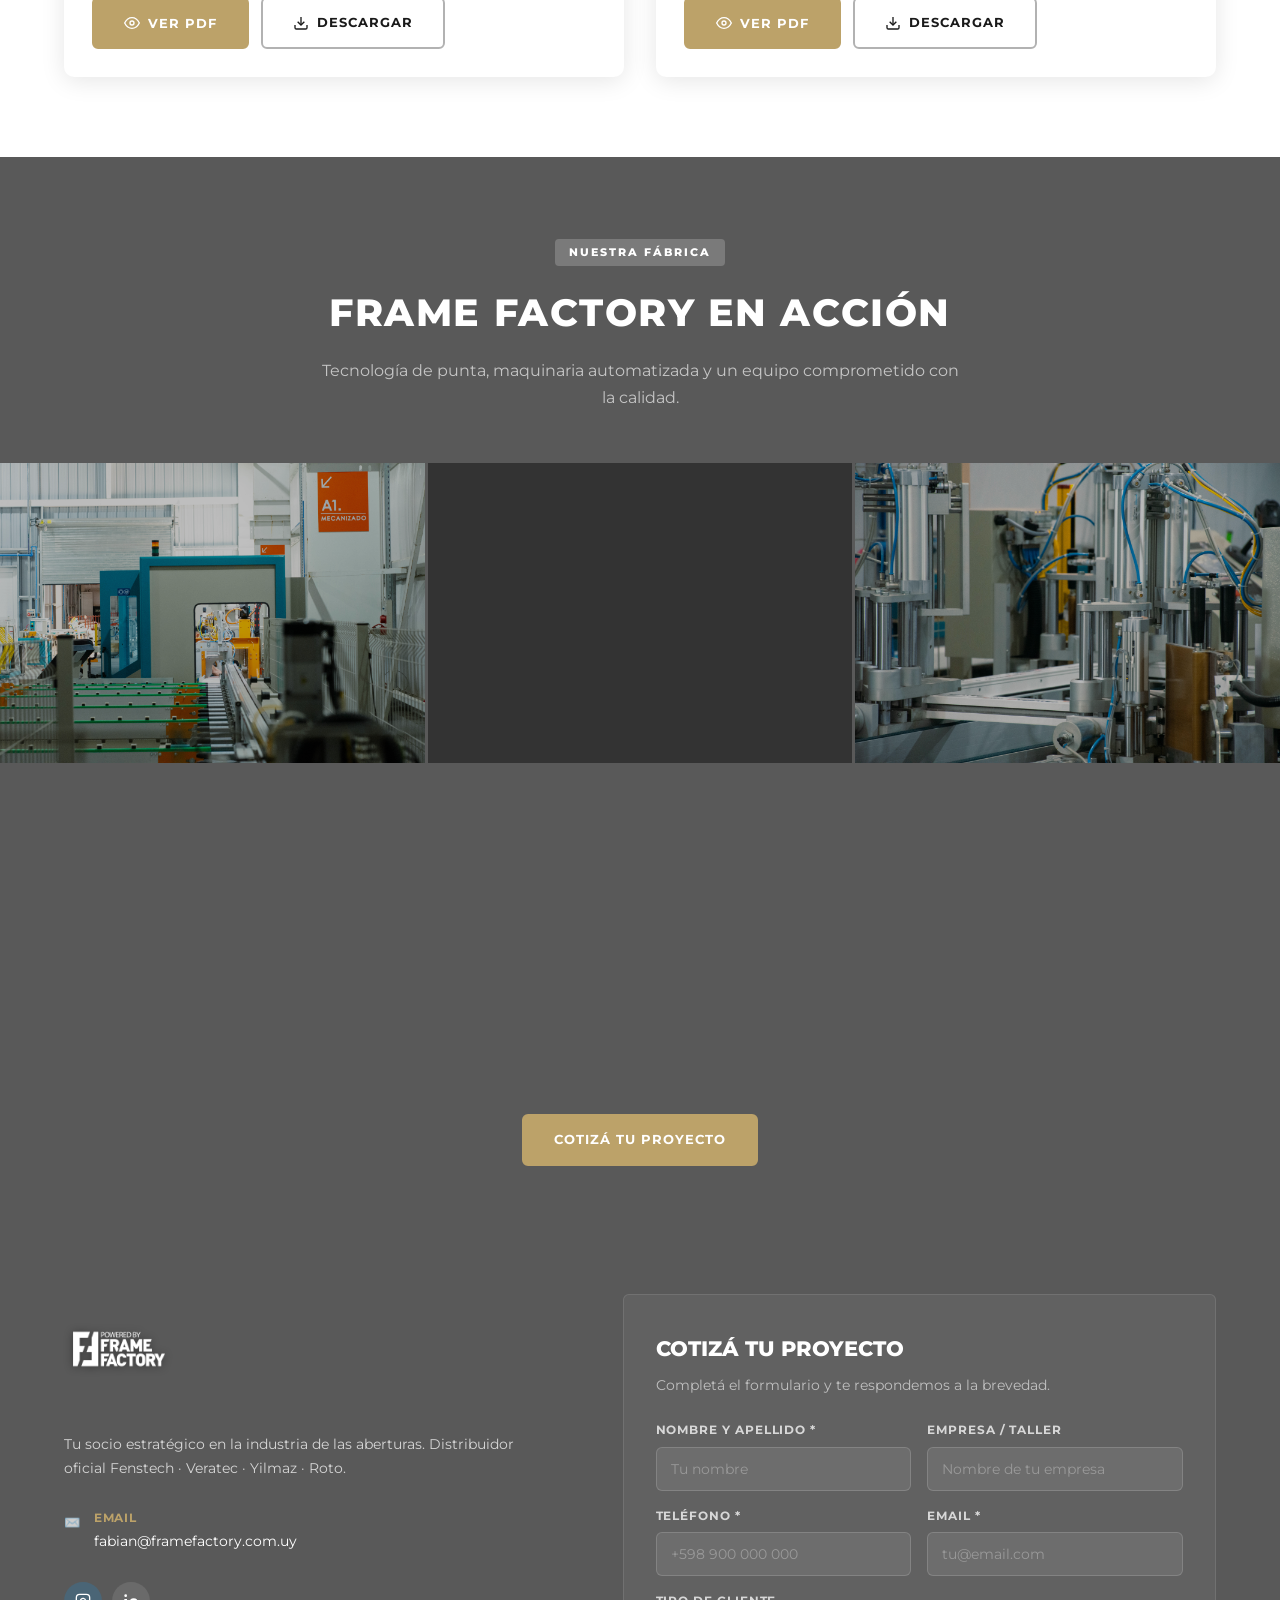
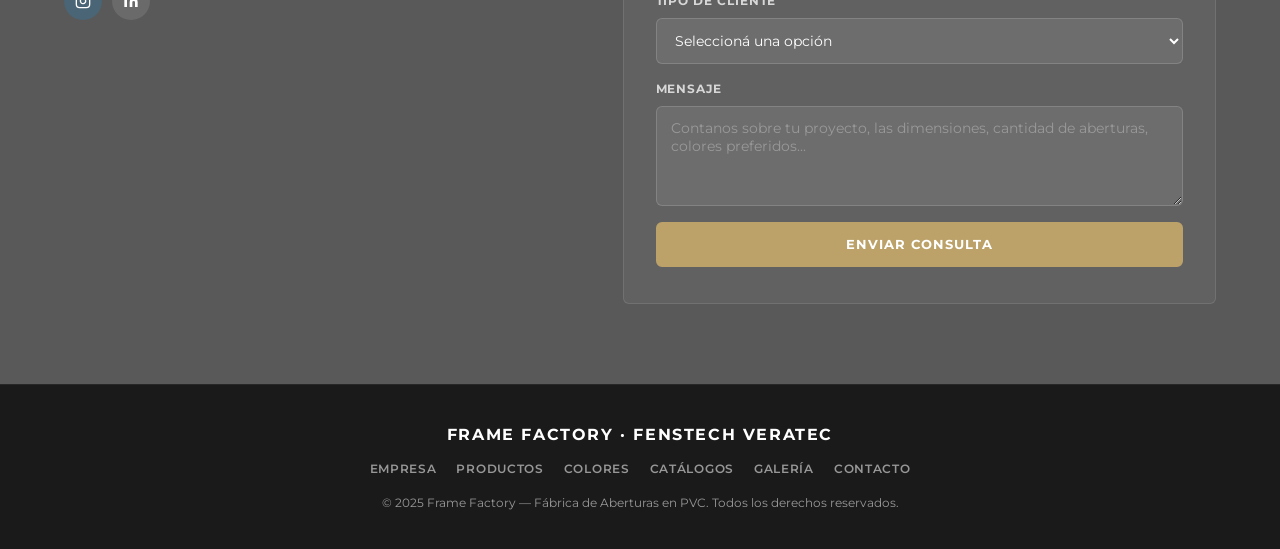
==== commit 3a7e6a8b: "fix: reordenar texto seccion nosotros" ====
--- a/index.html
+++ b/index.html
@@ -146,10 +146,10 @@
       <div class="nosotros__text">
         <span class="tag">QUIÉNES SOMOS</span>
         <h2 class="section__title">Somos Frame Factory</h2>
+        <p>Somos representantes oficiales de <strong>Frame Factory</strong> en Uruguay</p>
         <p>Somos una empresa perteneciente al grupo <strong>DECSA S.A.</strong> con <strong>25 años de experiencia</strong> produciendo insumos y productos para distintos sectores de la industria.</p>
         <p>Somos el primer <strong>Taller Automatizado de Producción de Aberturas en PVC</strong>, con tecnología de punta instalada en el Parque Industrial PITEC, Florencio Varela.</p>
         <p>Distribuidor oficial de perfiles <strong>Veratec</strong> e <strong>Yilmaz</strong> con herrajes <strong>Roto Fermax</strong>. Bajo patrones de eficiencia productiva, tecnología y calidad, creamos la primera red de <strong>Unidades Productivas Asociadas (UPA)</strong> del país.</p>
-        <p>Somos representantes oficiales de <strong>Frame Factory</strong> en Uruguay...</p>
         <a href="#upa" class="btn btn--gold" style="margin-top:24px;">Conocé el modelo UPA</a>
       </div>
       <div class="nosotros__stats">
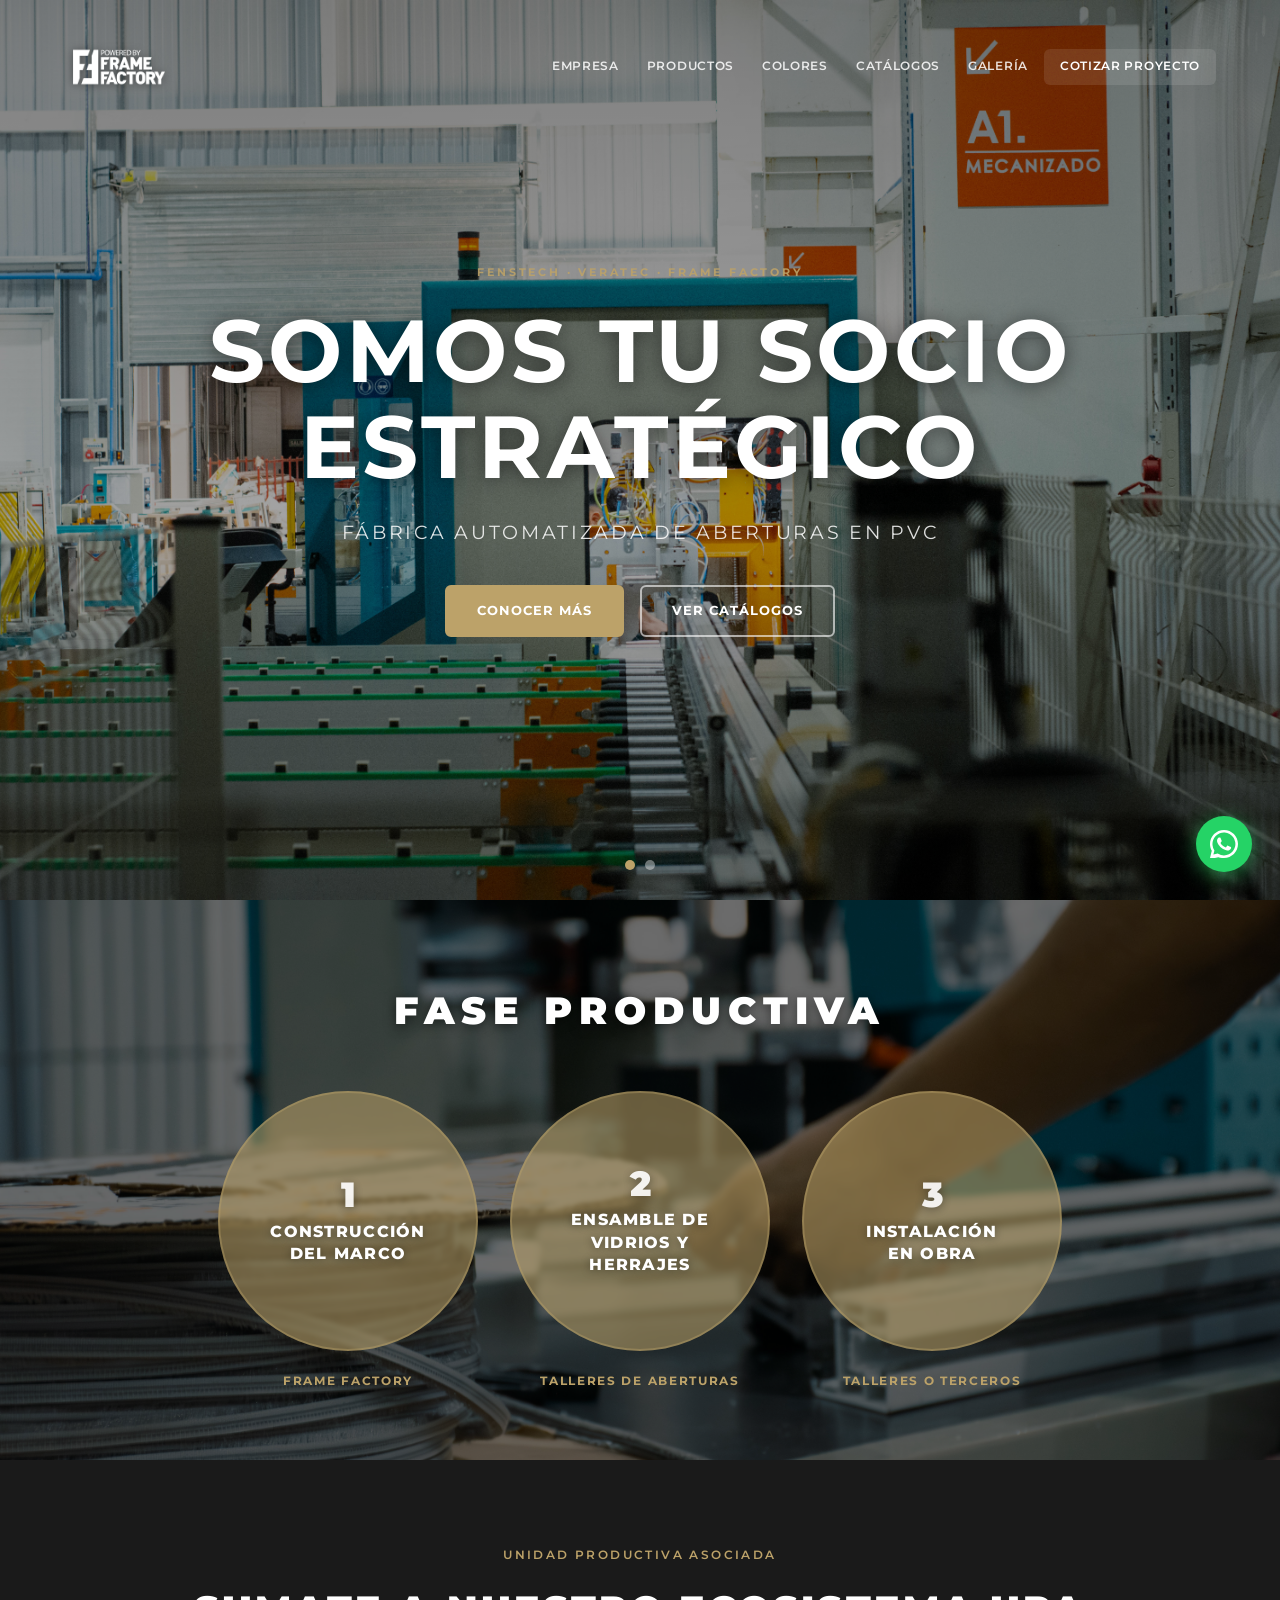
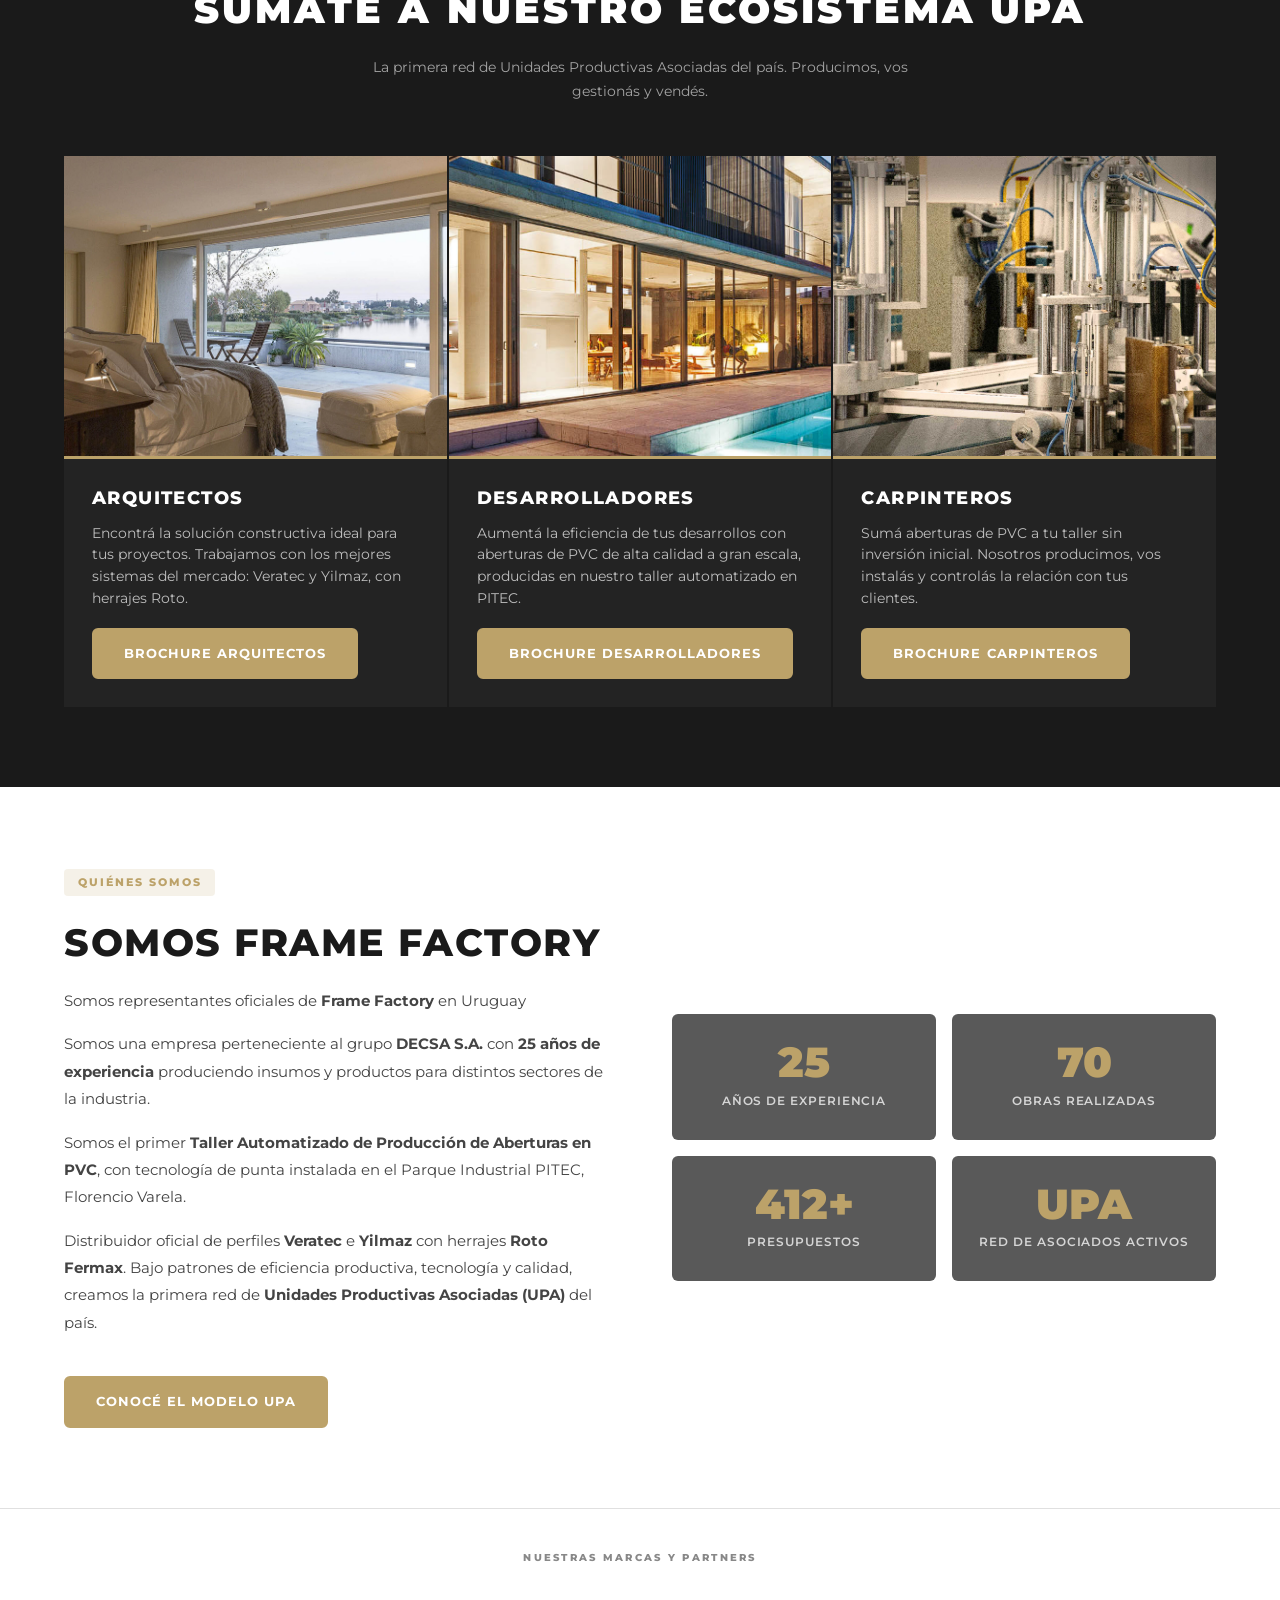
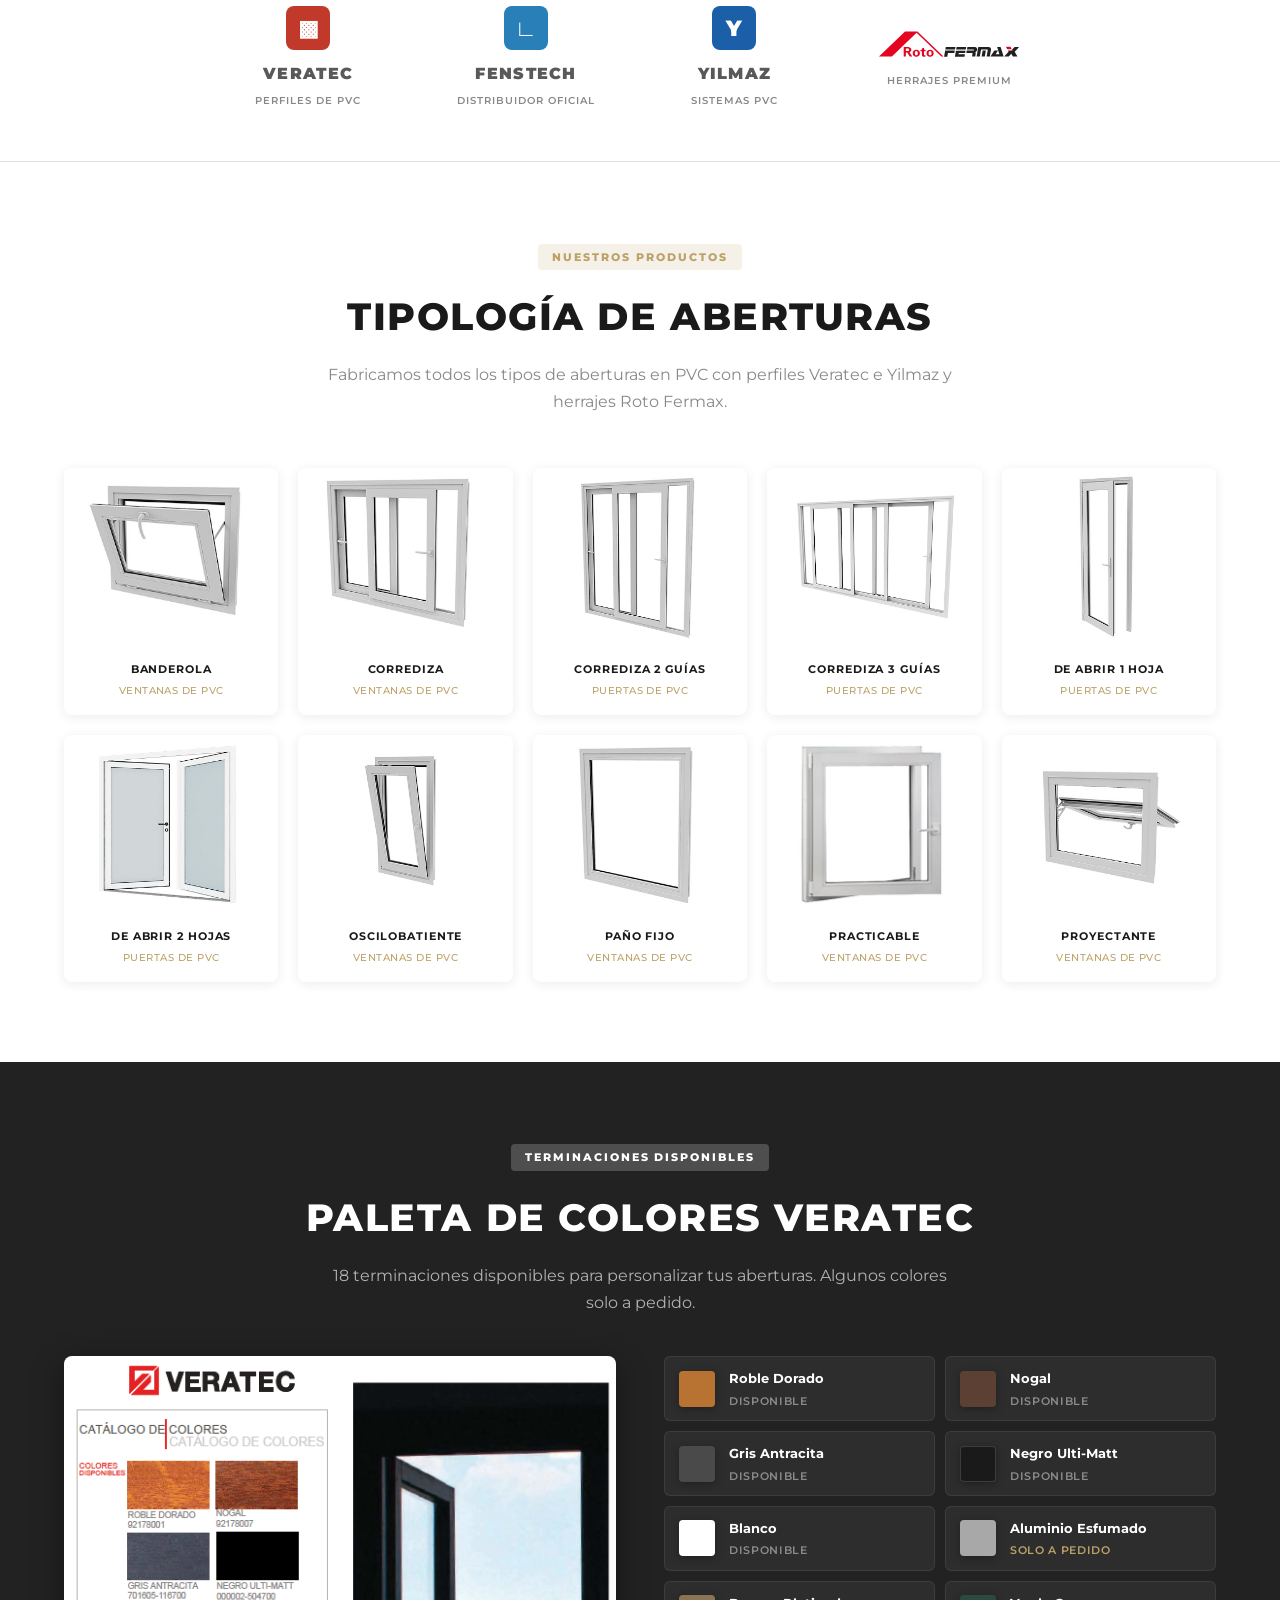
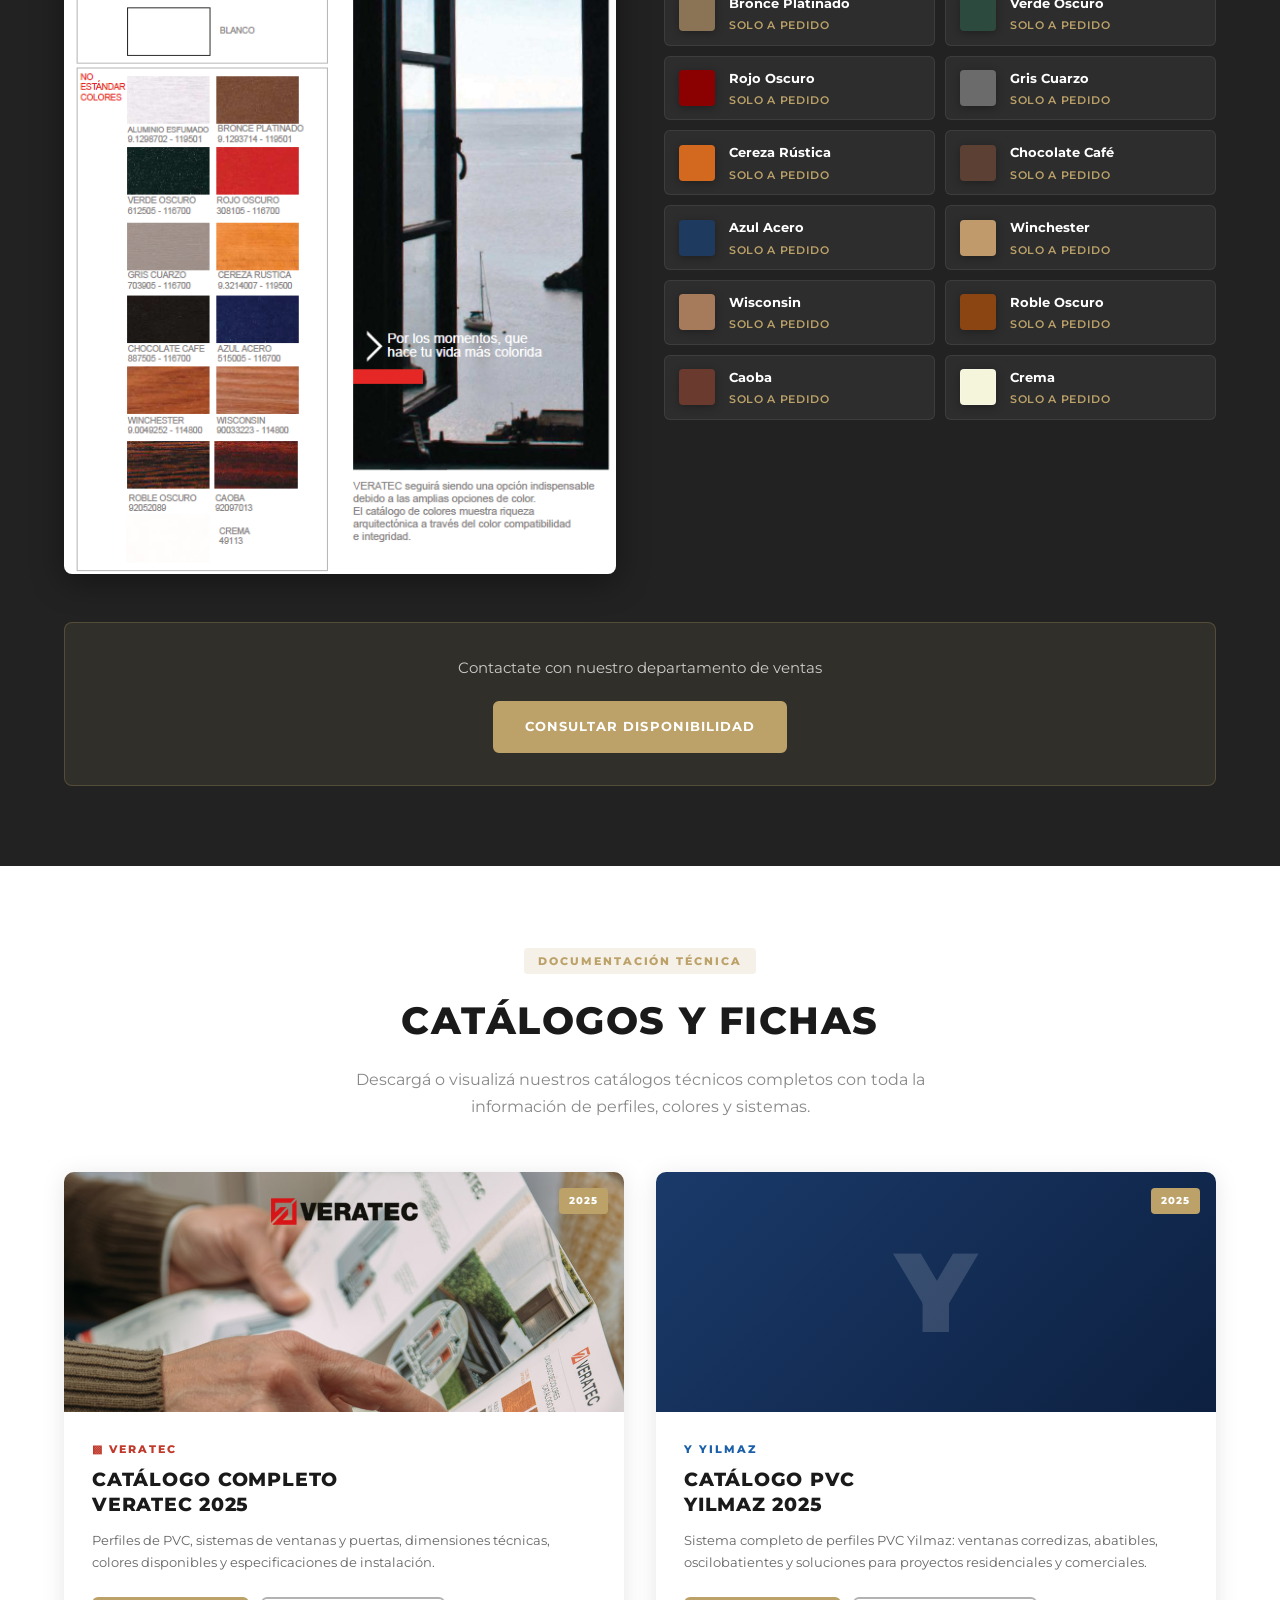
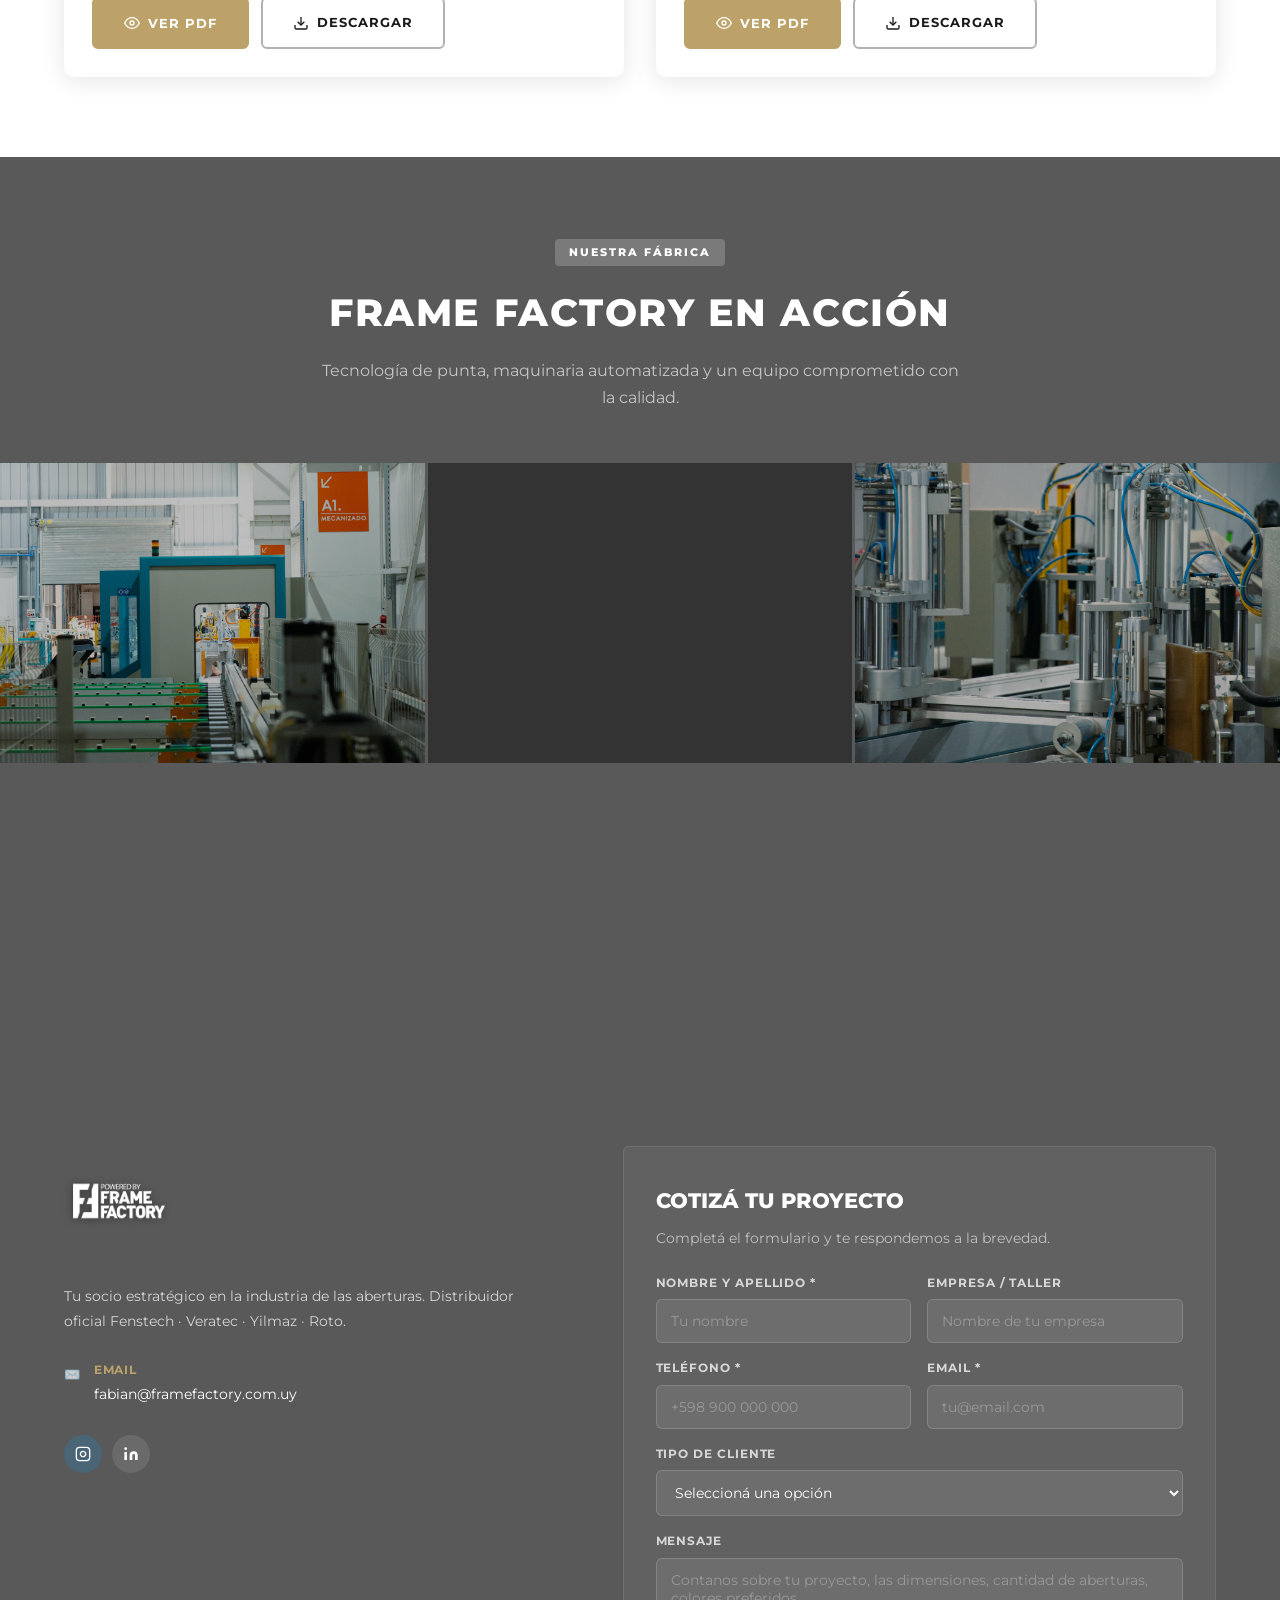
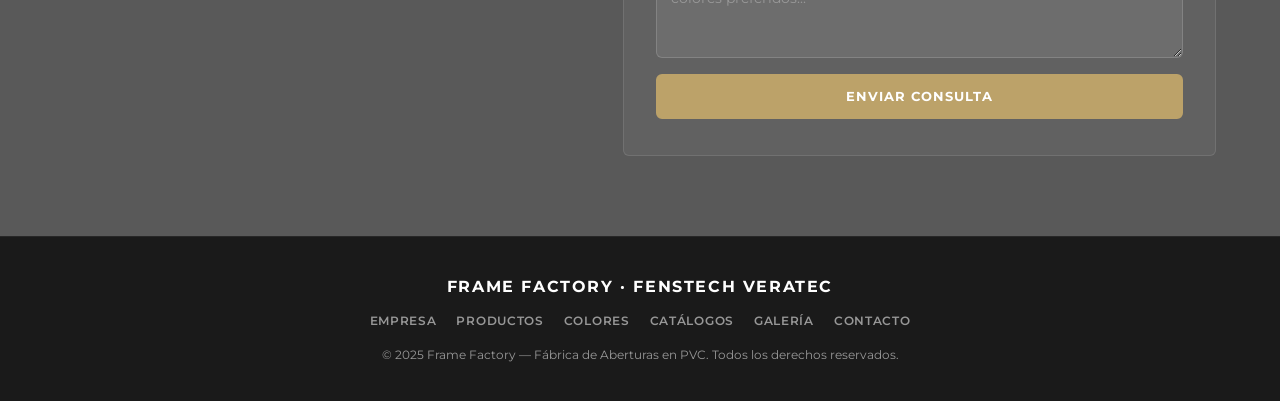
==== commit a8a530cf: "fix: cambiar foto proceso de corte y eliminar boton cotizar" ====
--- a/index.html
+++ b/index.html
@@ -536,9 +536,6 @@
         </div>
       </div>
     </div>
-    <div class="galeria__cta container">
-      <a href="#contacto" class="btn btn--gold">Cotizá tu proyecto</a>
-    </div>
   </section>
 
   <!-- ===== CONTACTO ===== -->
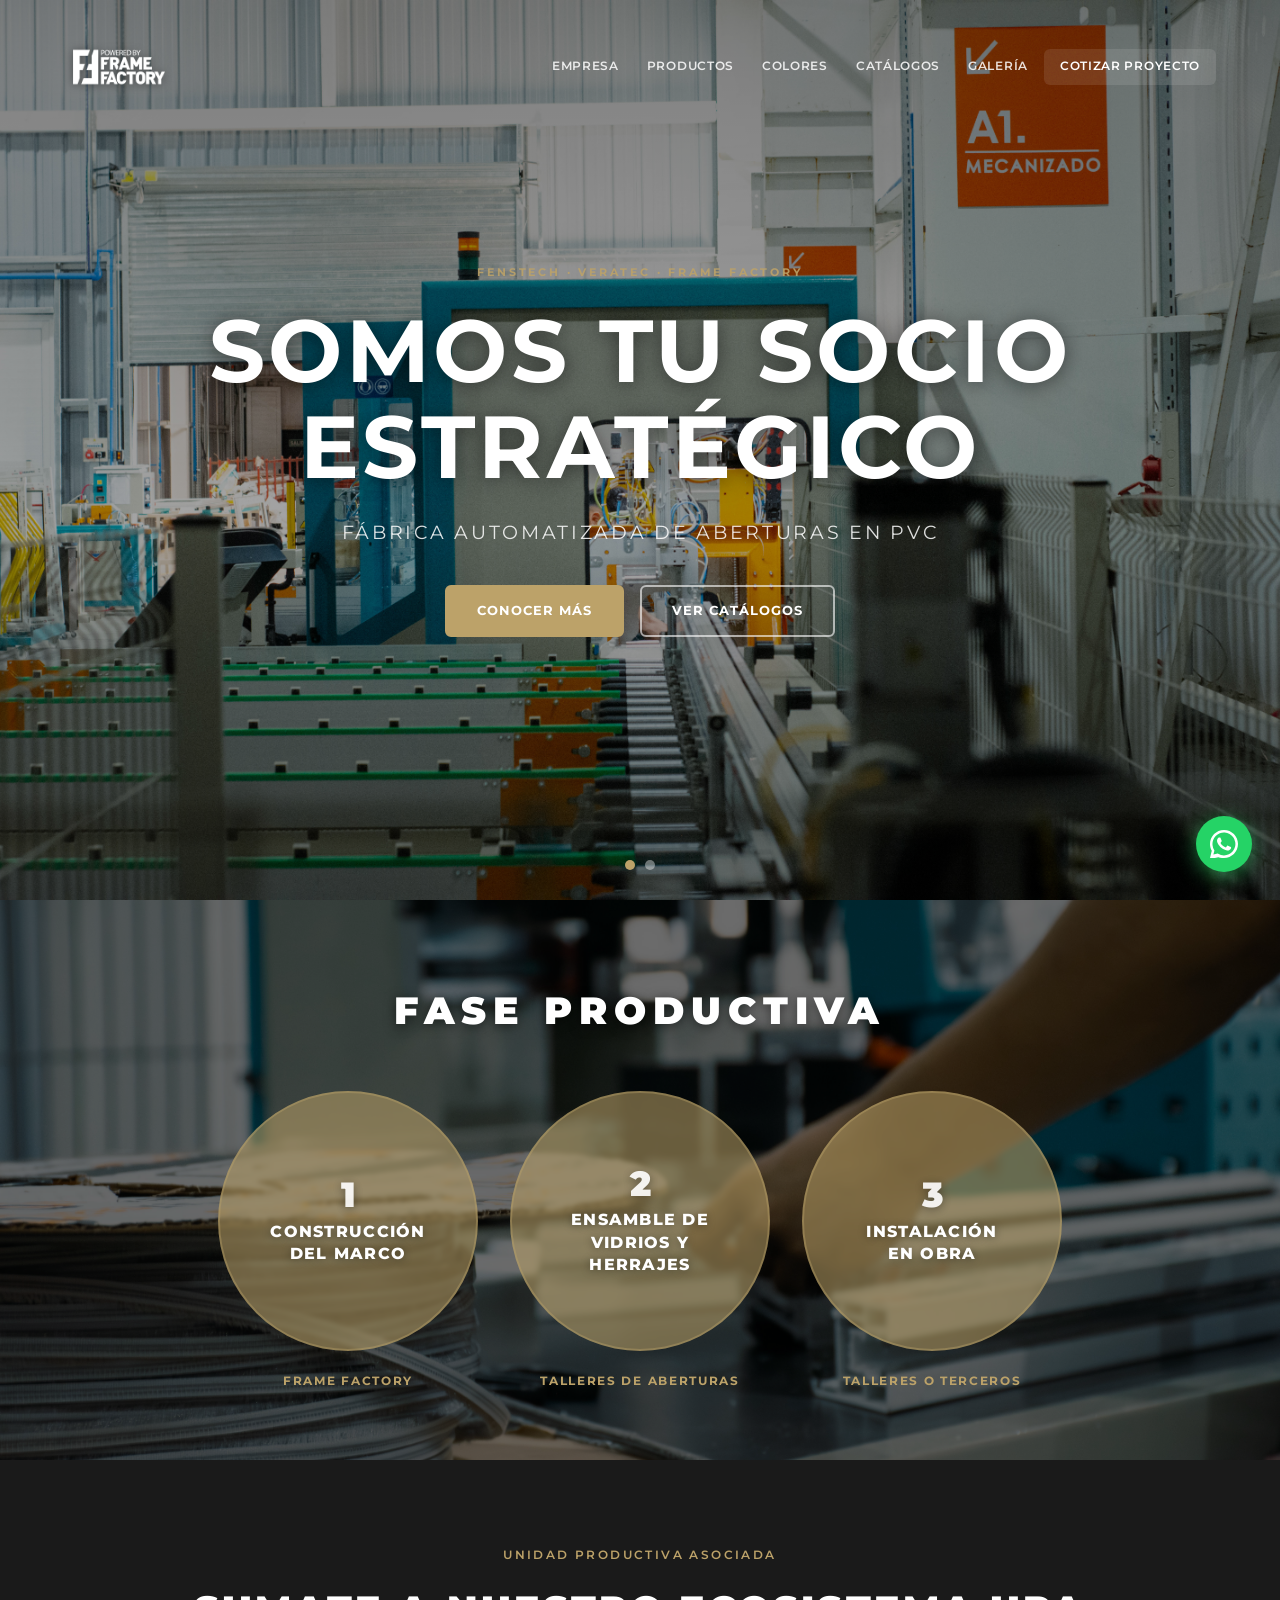
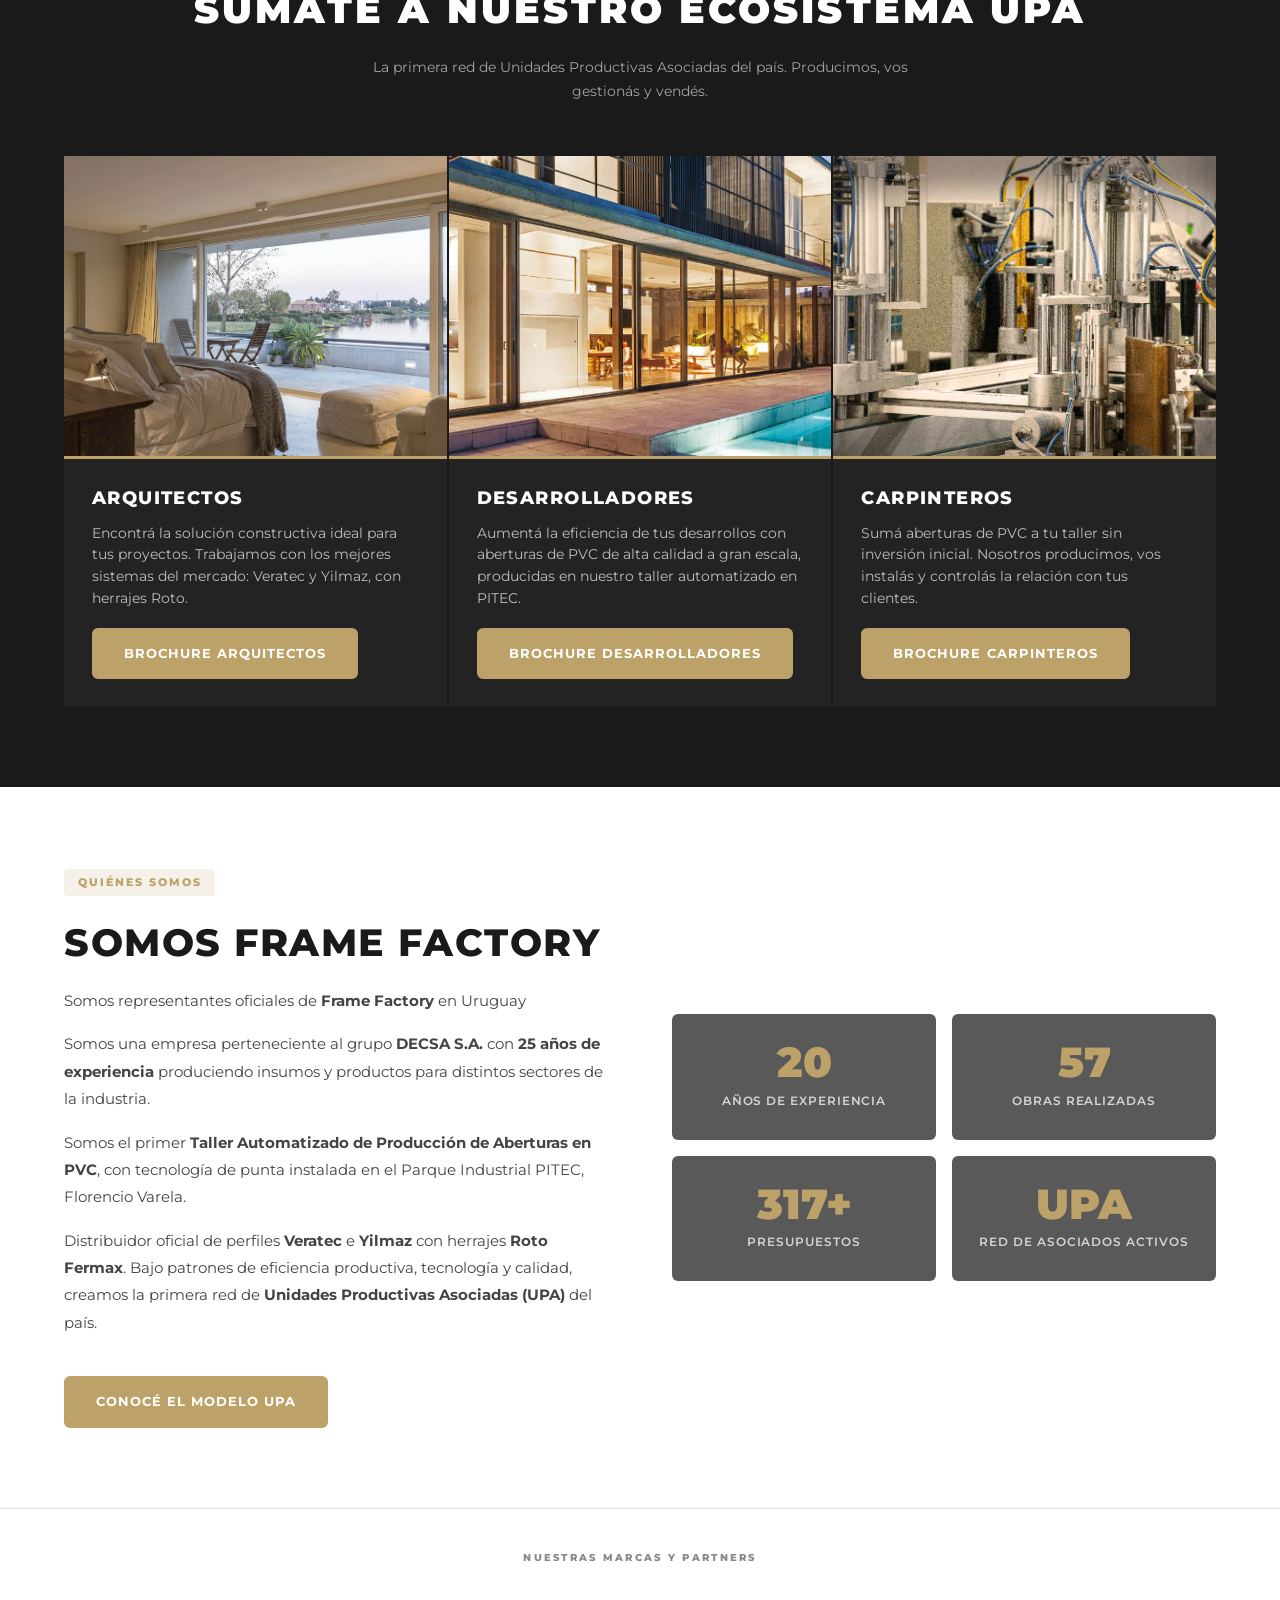
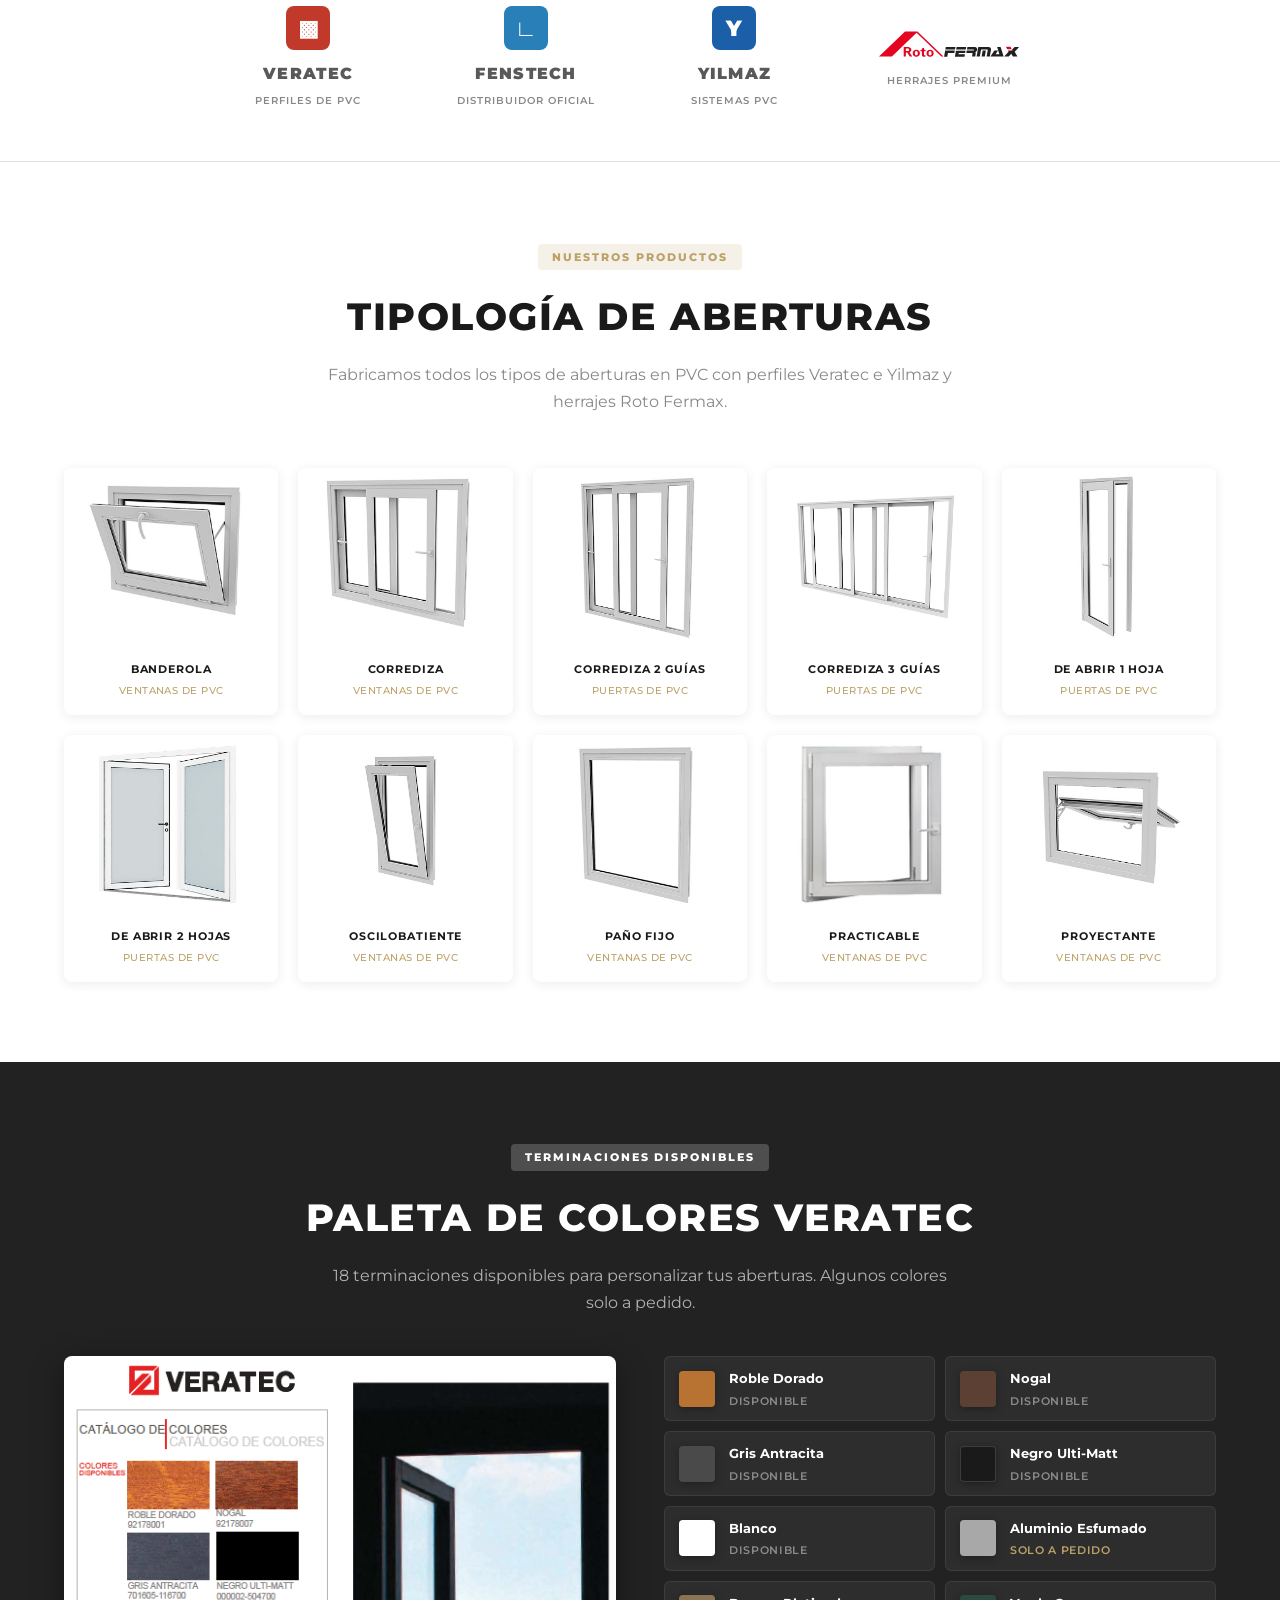
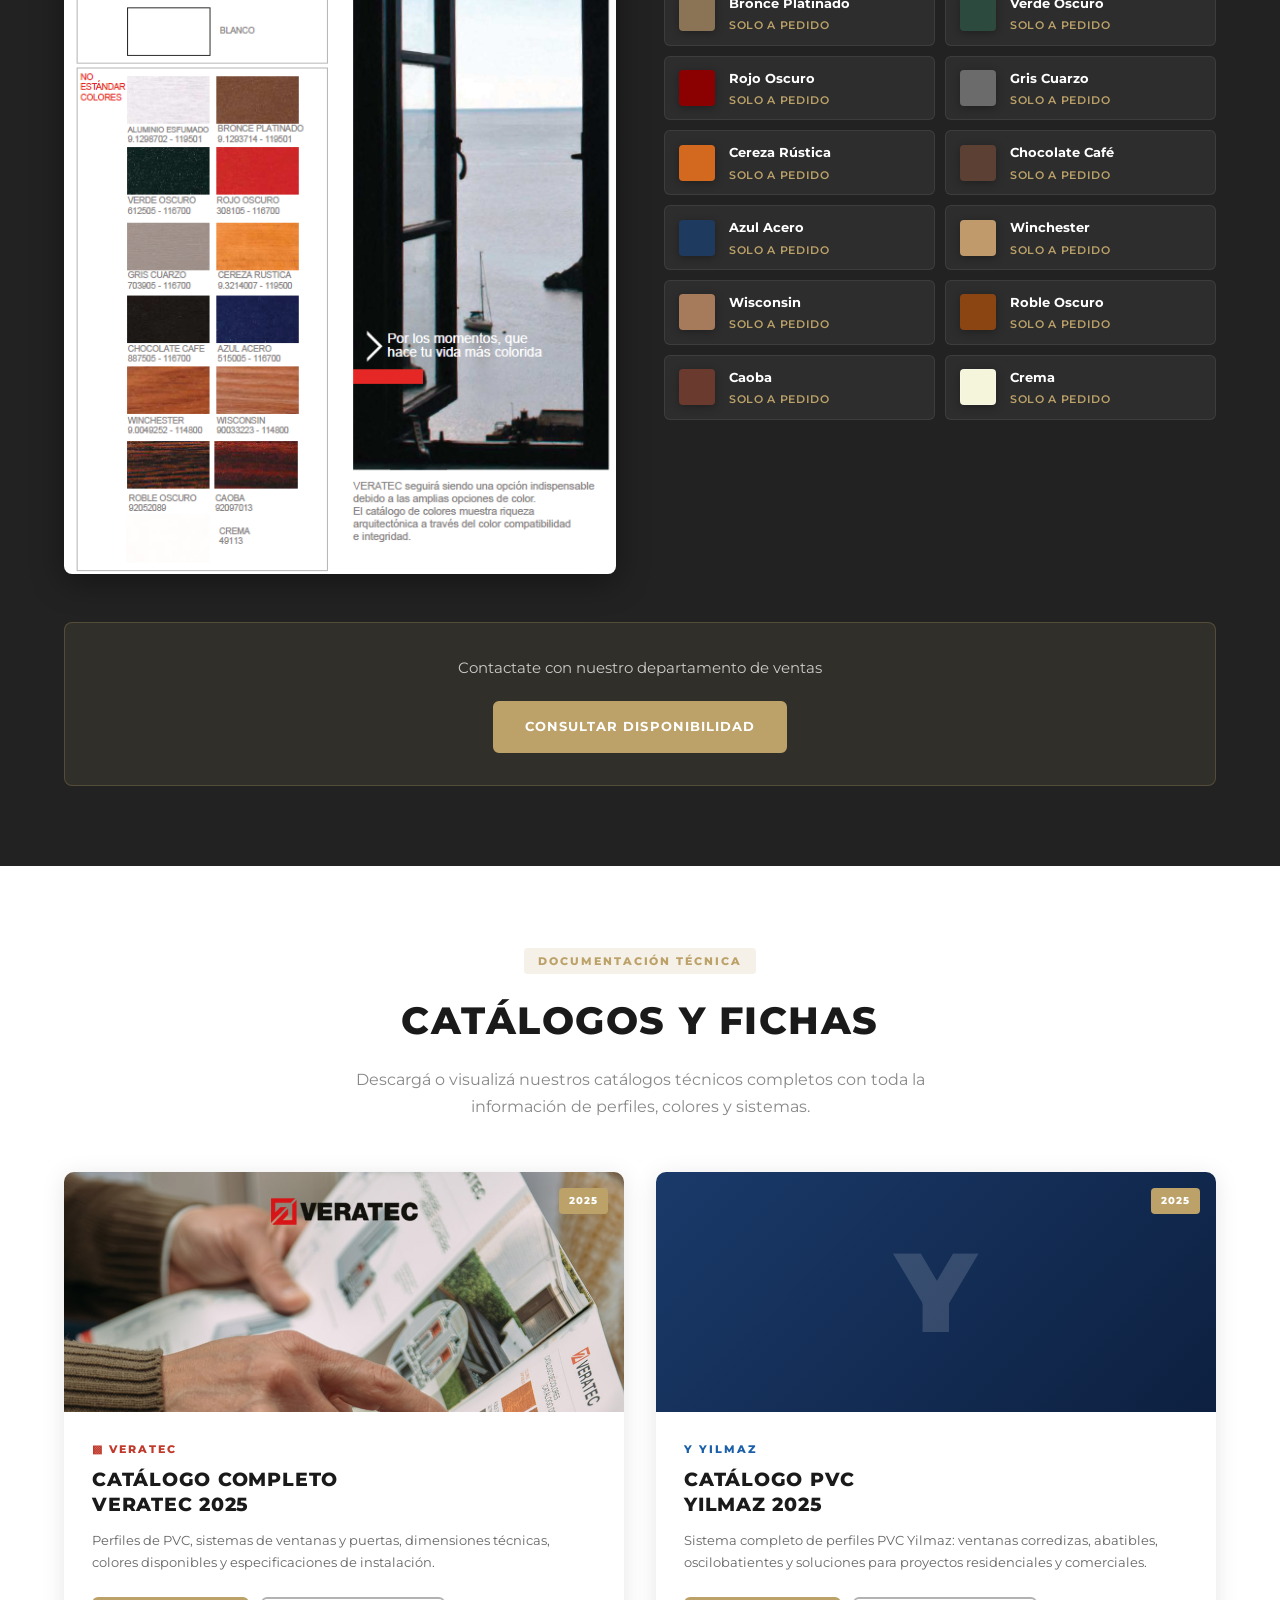
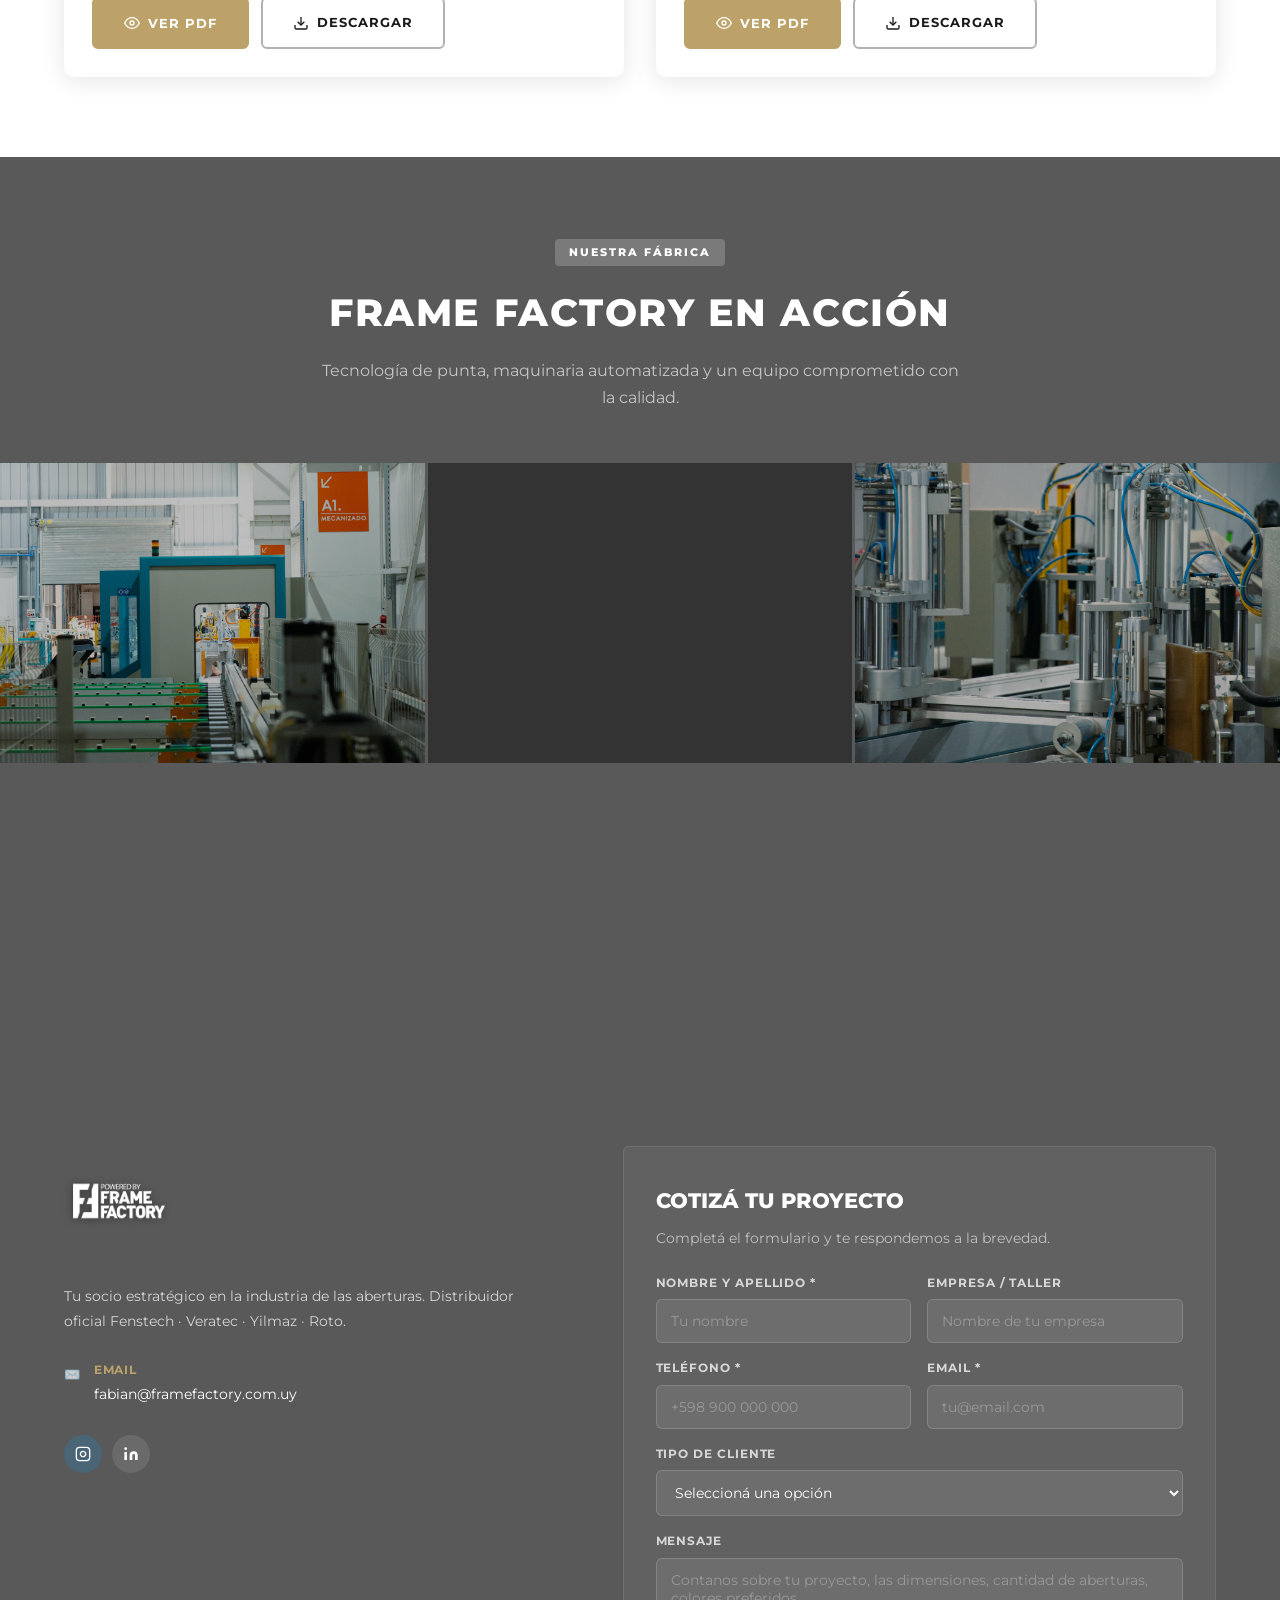
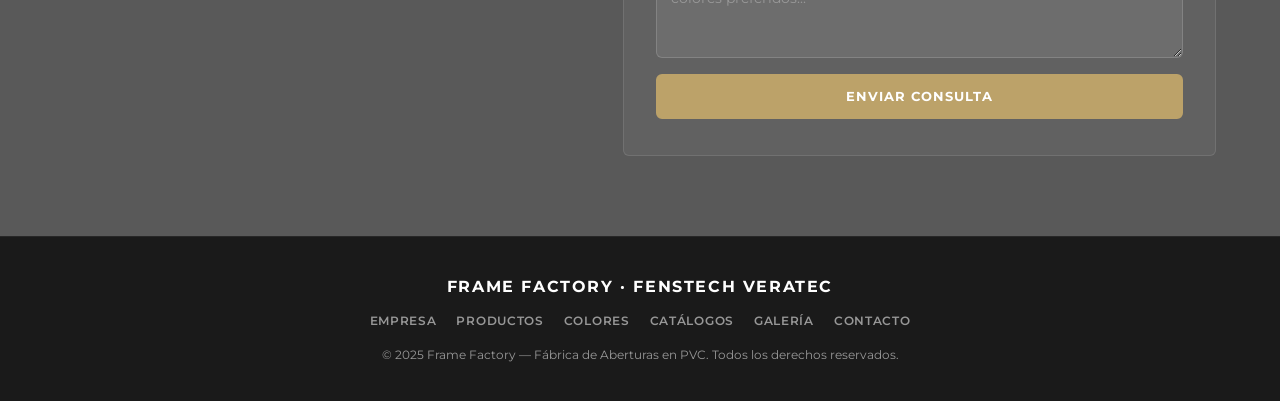
==== commit 028e561c: "fix: intercambiar imagenes proceso de corte y planta industrial" ====
--- a/index.html
+++ b/index.html
@@ -525,12 +525,12 @@
           <span class="galeria__caption">Stock de Perfiles PVC</span>
         </div>
       </div>
-      <div class="galeria__item galeria__item--5" data-bg="img/galeria/g5.jpg">
+      <div class="galeria__item galeria__item--5" data-bg="img/galeria/g6.jpg">
         <div class="galeria__overlay">
           <span class="galeria__caption">Proceso de Corte</span>
         </div>
       </div>
-      <div class="galeria__item galeria__item--6" data-bg="img/galeria/g6.jpg">
+      <div class="galeria__item galeria__item--6" data-bg="img/galeria/g5.jpg">
         <div class="galeria__overlay">
           <span class="galeria__caption">Planta Industrial PITEC</span>
         </div>
